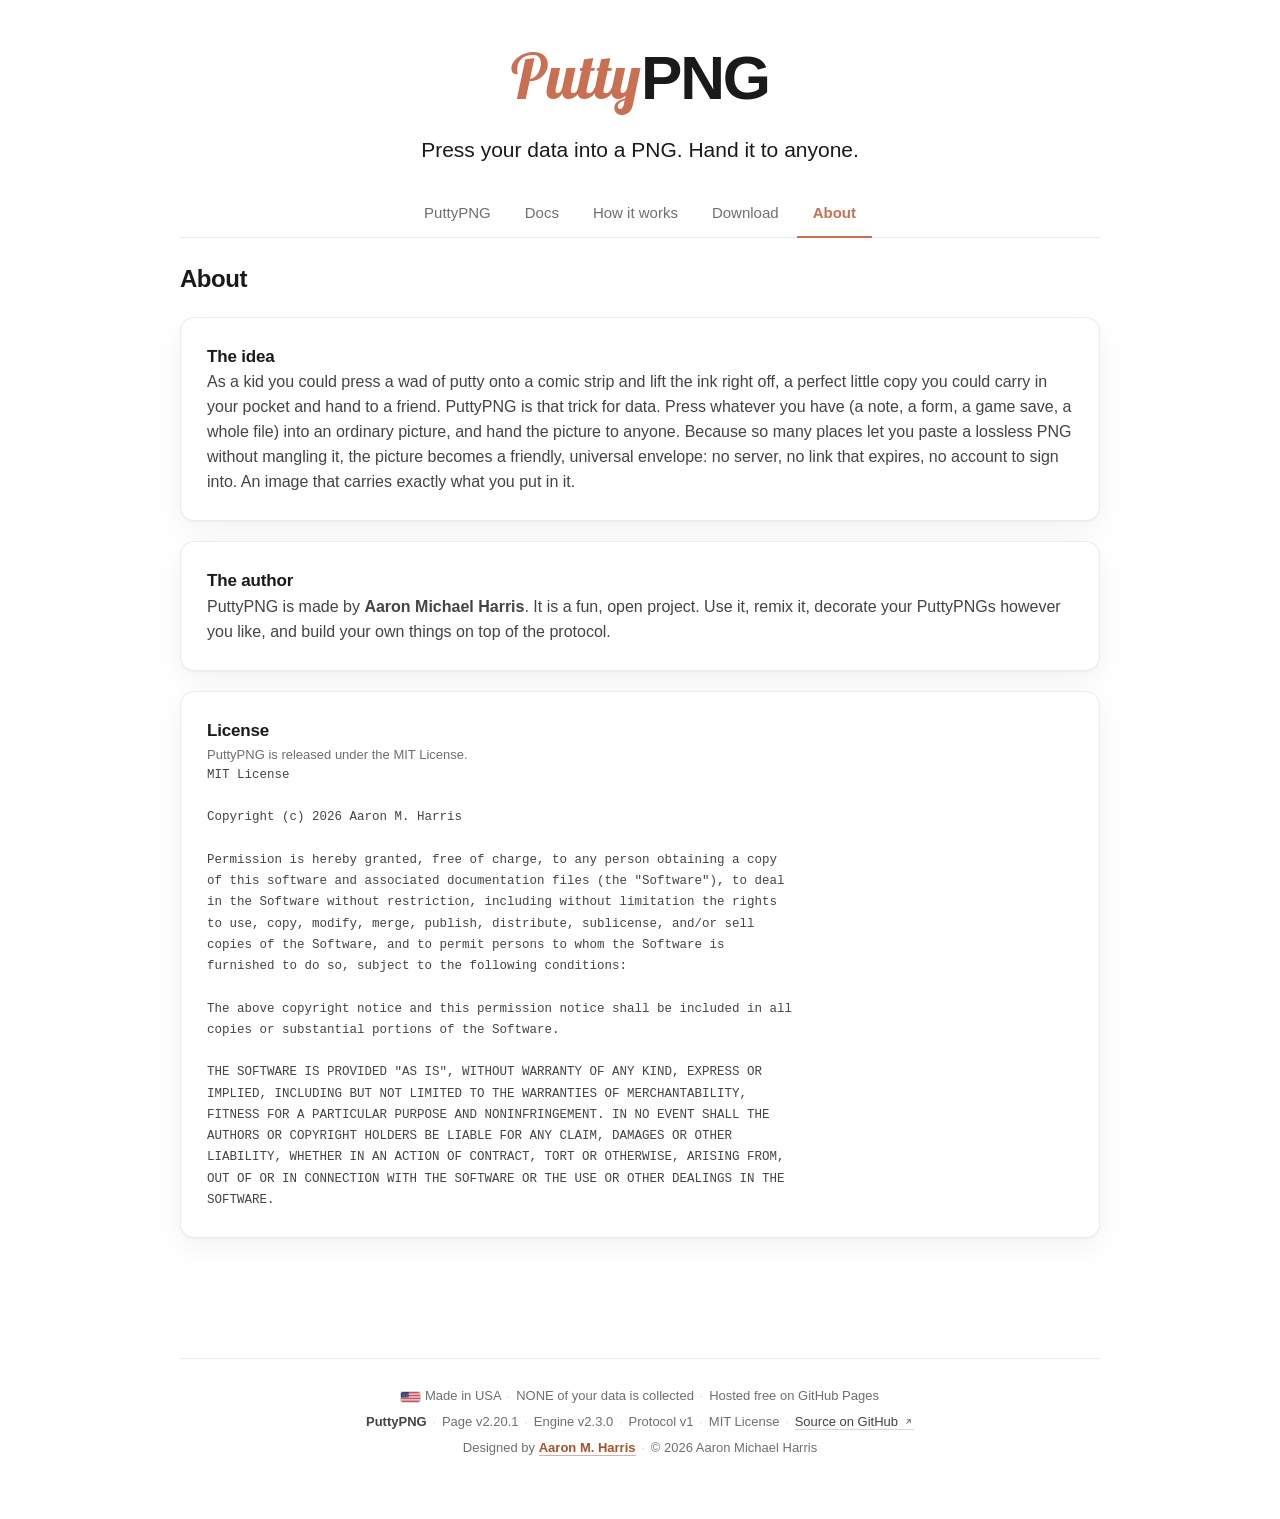
==== about.html @ 54fda99b "v2.20.1 - a clean slide, then the show, and a matching title - fixed a make flash and lost heading f" ====
<!DOCTYPE html>
<html lang="en">
<!--
  about.html - The idea, the author, and the licence in full.

  One of five pages. The head, masthead, navigation, and footer are the same on
  all of them and are marked SYNC so .devtools/sync-chrome.mjs can prove it.
  Presentation is in styles.css, behavior in scripts.js, and the steganography
  in puttypng.js, which stands alone.
-->
  <!-- ==========================================================================
       SECTION 1 - HEAD / SETUP
       Shared metadata first, so the character set is declared before anything
       else. This page's own identity follows it.
       ========================================================================== -->
<head>
  <!-- SYNC:head -->
  <meta charset="UTF-8">
  <meta name="viewport" content="width=device-width, initial-scale=1.0">
  <!-- THE ICON IS A REAL DISC, SO IT IS RASTER. It is the engine's own CD with
       its splat of data dots, and a dot field cannot be a small SVG. Each size
       is rendered from a 512px master by halving, not by one long leap, so the
       dots survive down to 16. -->
  <link rel="icon" href="assets/puttypng-icon-16.png" type="image/png" sizes="16x16">
  <link rel="icon" href="assets/puttypng-icon-32.png" type="image/png" sizes="32x32">
  <link rel="icon" href="assets/puttypng-icon-512.png" type="image/png" sizes="512x512">
  <link rel="apple-touch-icon" href="assets/puttypng-icon-180.png">
  <meta property="og:type" content="website">
  <meta property="og:image" content="https://puttypng.com/assets/puttypng-social-card.png">
  <meta property="og:image:width" content="1200">
  <meta property="og:image:height" content="630">
  <meta property="og:image:alt" content="A PuttyPNG disc with a rainbow splat of data pressed into it, beside the name.">
  <meta name="twitter:card" content="summary_large_image">
  <meta name="twitter:image" content="https://puttypng.com/assets/puttypng-social-card.png">
  <link rel="stylesheet" href="fonts/fonts.css">
  <link rel="stylesheet" href="styles.css">
  <!-- /SYNC:head -->

  <!-- This page's own identity. Every line below differs from page to page,
       which is why none of it sits inside the SYNC block above. -->
  <title>About - PuttyPNG</title>
  <meta name="description" content="Why PuttyPNG exists, who made it, and the full MIT license it is released under.">
  <link rel="canonical" href="https://puttypng.com/about.html">
  <meta property="og:url" content="https://puttypng.com/about.html">
  <meta property="og:title" content="About - PuttyPNG">
  <meta property="og:description" content="Why PuttyPNG exists, who made it, and the full MIT license it is released under.">
  <meta name="twitter:title" content="About - PuttyPNG">
  <meta name="twitter:description" content="Why PuttyPNG exists, who made it, and the full MIT license it is released under.">
</head>

<!-- The class says which page this is. The stylesheet reads it to mark the
     current link, so the navigation block itself stays identical everywhere. -->
<body class="p-about">
  <div class="wrap">

  <!-- ==========================================================================
       SECTION 2 - MASTHEAD
       The page's title block.
       ========================================================================== -->
    <!-- SYNC:masthead -->
    <!-- THE NAME AND THE PROMISE, AND NOTHING ELSE.
         A corner note used to hang here with the country, the licence and the
         host in it. The footer already said all three, so the page made the
         same promise twice and charged a phone 123px at the top of every
         screen for the second copy. The note is gone and the footer keeps the
         promise, which is where a person looks for one.
         The byline went with it, to the last line of the footer beside the
         copyright, because both name the same person. -->
    <header class="masthead">
      <h1>Putty<span class="png">PNG</span></h1>
      <div class="subtitle">Press your data into a PNG. Hand it to anyone.</div>
    </header>
    <!-- /SYNC:masthead -->

  <!-- ==========================================================================
       SECTION 3 - NAVIGATION
       Five links to five pages. No script is needed to move between them.
       ========================================================================== -->
    <!-- SYNC:nav -->
    <nav class="tabs" id="tabs" aria-label="PuttyPNG sections">
      <a href="index.html" data-page="index">PuttyPNG</a>
      <a href="docs.html" data-page="docs">Docs</a>
      <a href="how-it-works.html" data-page="howitworks">How it works</a>
      <a href="download.html" data-page="download">Download</a>
      <a href="about.html" data-page="about">About</a>
    </nav>
    <!-- /SYNC:nav -->

  <!-- ==========================================================================
       SECTION 4 - ABOUT
       The idea, the author, and the licence in full.
       ========================================================================== -->
    <main class="panel" id="about">
      <h2>About</h2>
      <div class="card">
        <h3>The idea</h3>
        <p>As a kid you could press a wad of putty onto a comic strip and lift the ink right off, a perfect little copy you could carry in your pocket and hand to a friend. PuttyPNG is that trick for data. Press whatever you have (a note, a form, a game save, a whole file) into an ordinary picture, and hand the picture to anyone. Because so many places let you paste a lossless PNG without mangling it, the picture becomes a friendly, universal envelope: no server, no link that expires, no account to sign into. An image that carries exactly what you put in it.</p>
      </div>
      <div class="card">
        <h3>The author</h3>
        <p>PuttyPNG is made by <strong>Aaron Michael Harris</strong>. It is a fun, open project. Use it, remix it, decorate your PuttyPNGs however you like, and build your own things on top of the protocol.</p>
      </div>
      <div class="card">
        <h3>License</h3>
        <p class="small muted">PuttyPNG is released under the MIT License.</p>
        <div class="license" id="licenseText">MIT License

Copyright (c) 2026 Aaron M. Harris

Permission is hereby granted, free of charge, to any person obtaining a copy
of this software and associated documentation files (the "Software"), to deal
in the Software without restriction, including without limitation the rights
to use, copy, modify, merge, publish, distribute, sublicense, and/or sell
copies of the Software, and to permit persons to whom the Software is
furnished to do so, subject to the following conditions:

The above copyright notice and this permission notice shall be included in all
copies or substantial portions of the Software.

THE SOFTWARE IS PROVIDED "AS IS", WITHOUT WARRANTY OF ANY KIND, EXPRESS OR
IMPLIED, INCLUDING BUT NOT LIMITED TO THE WARRANTIES OF MERCHANTABILITY,
FITNESS FOR A PARTICULAR PURPOSE AND NONINFRINGEMENT. IN NO EVENT SHALL THE
AUTHORS OR COPYRIGHT HOLDERS BE LIABLE FOR ANY CLAIM, DAMAGES OR OTHER
LIABILITY, WHETHER IN AN ACTION OF CONTRACT, TORT OR OTHERWISE, ARISING FROM,
OUT OF OR IN CONNECTION WITH THE SOFTWARE OR THE USE OR OTHER DEALINGS IN THE
SOFTWARE.</div>
      </div>
    </main>

  <!-- ==========================================================================
       SECTION 5 - FOOTER
       The three version numbers, the licence, and the promise.
       ========================================================================== -->
    <!-- SYNC:footer -->
    <!-- THREE VERSIONS, SAID APART. The page moves with the site, the engine
         moves with puttypng.js, and the protocol moves only on a breaking
         byte-layout change. A gate check compares the last two against the
         engine, so this cannot drift.
         RULE: the page version below is the one the commit carries. -->
    <!-- THREE LINES, IN THIS ORDER: the promise, then the versions, then the
         name. The promise leads because it is the thing a stranger wants to
         know, and it is the only part of this that used to be said twice.
         The copyright used to ride on the end of the promise line, where a
         separator made it read as one more claim about the site. -->
    <!-- WHERE THE LINE IS ALLOWED TO BREAK. Each separator has a space before
         it and none after it, so the only break the browser can take is the
         one in front of the dot. A dot that wraps therefore travels down with
         the words it introduces. Break after it instead and a row ends on a
         separator with nothing following it, which reads as a missing word.
         RULE: do not reformat this block. The whitespace is the rule. -->
    <div class="foot" id="foot">
      <div class="line promise">
        <span><img class="flag" src="assets/flag.svg" width="19" height="10" alt="The flag of the United States of America">Made in USA</span>
        <span class="sep" aria-hidden="true">&middot;</span><span>NONE of your data is collected</span>
        <span class="sep" aria-hidden="true">&middot;</span><span>Hosted free on GitHub Pages</span>
      </div>
      <div class="line">
        <b>PuttyPNG</b>
        <span class="sep" aria-hidden="true">&middot;</span><span>Page v2.20.1</span>
        <span class="sep" aria-hidden="true">&middot;</span><span>Engine v2.3.0</span>
        <span class="sep" aria-hidden="true">&middot;</span><span>Protocol v1</span>
        <span class="sep" aria-hidden="true">&middot;</span><span>MIT License</span>
        <span class="sep" aria-hidden="true">&middot;</span><a href="https://github.com/aaronmharrisamh/puttypng" target="_blank" rel="noreferrer">Source on GitHub<svg class="ext" viewBox="0 0 24 24" width="11" height="11" aria-hidden="true"><path d="M8 16 16 8M9.5 8H16v6.5" fill="none" stroke="currentColor" stroke-width="2.2" stroke-linecap="round" stroke-linejoin="round"/></svg></a>
      </div>
      <div class="line byline">
        <span>Designed by <a href="https://aaronmichaelharris.com/" target="_blank" rel="noreferrer">Aaron M. Harris</a></span>
        <span class="sep" aria-hidden="true">&middot;</span><span>&copy; 2026 Aaron Michael Harris</span>
      </div>
    </div>
    <!-- /SYNC:footer -->
  </div>

  <!-- ==========================================================================
       SECTION 6 - OVERLAYS
       Nodes that sit above the page. Not shared: only a page that can take a
       dropped file carries the veil.
       ========================================================================== -->
  <div id="toast" role="status" aria-live="polite"></div>

  <!-- ==========================================================================
       SECTION 7 - SCRIPTS
       This page cannot use the engine, so it does not load it.
       ========================================================================== -->
  <script src="scripts.js"></script>
</body>
</html>
---- fonts/fonts.css ----
/* ==========================================================================
   fonts.css - Display faces, served from this folder and never over a network

   GENERATED by .devtools/get-fonts.mjs. Edit that file, then run it again.
   Only the latin range of each face is included.
   ========================================================================== */

/* Pacifico - the classic surf script, round and friendly */
@font-face {
  font-family: 'Pacifico';
  font-style: normal;
  font-weight: 400;
  font-display: swap;
  src: url('pacifico.woff2') format('woff2');
}

/* Yellowtail - a 1930s sign painter's brush, slanted */
@font-face {
  font-family: 'Yellowtail';
  font-style: normal;
  font-weight: 400;
  font-display: swap;
  src: url('yellowtail.woff2') format('woff2');
}

/* Sacramento - fine monoline, delicate, named for the city */
@font-face {
  font-family: 'Sacramento';
  font-style: normal;
  font-weight: 400;
  font-display: swap;
  src: url('sacramento.woff2') format('woff2');
}

/* Kaushan Script - casual brush with a hand made wobble */
@font-face {
  font-family: 'Kaushan Script';
  font-style: normal;
  font-weight: 400;
  font-display: swap;
  src: url('kaushan.woff2') format('woff2');
}

/* Satisfy - loose ink brush, informal */
@font-face {
  font-family: 'Satisfy';
  font-style: normal;
  font-weight: 400;
  font-display: swap;
  src: url('satisfy.woff2') format('woff2');
}

/* Lobster - bold retro sign script, heavy */
@font-face {
  font-family: 'Lobster';
  font-style: normal;
  font-weight: 400;
  font-display: swap;
  src: url('lobster.woff2') format('woff2');
}

/* Caveat - felt tip handwriting, casual */
@font-face {
  font-family: 'Caveat';
  font-style: normal;
  font-weight: 400;
  font-display: swap;
  src: url('caveat.woff2') format('woff2');
}

/* Righteous - not a script: a rounded art deco display face */
@font-face {
  font-family: 'Righteous';
  font-style: normal;
  font-weight: 400;
  font-display: swap;
  src: url('righteous.woff2') format('woff2');
}

/* Permanent Marker - the writing on the disc, a thick felt tip */
@font-face {
  font-family: 'Permanent Marker';
  font-style: normal;
  font-weight: 400;
  font-display: swap;
  src: url('permanentmarker.woff2') format('woff2');
}

/* Caveat Brush - the small print on the disc, a brush hand */
@font-face {
  font-family: 'Caveat Brush';
  font-style: normal;
  font-weight: 400;
  font-display: swap;
  src: url('caveatbrush.woff2') format('woff2');
}
---- styles.css ----
/* ==========================================================================
   styles.css - All presentation for the PuttyPNG page.

   This file holds every rule that decides how the page looks. It holds no
   behavior. Structure is in index.html and behavior is in scripts.js.

   The file is divided into seven sections. Read them in order and the page
   builds up from raw values, to bare elements, to layout, to components, to
   the way those components answer the user.
   ========================================================================== */

/* ==========================================================================
   SECTION 1 - HEADER / SETUP
   No imports. The body copy is set in system fonts on purpose, so it renders
   instantly. The one display face is served from fonts/ and never over a
   network, and index.html links that sheet before this one.
   ========================================================================== */

/* ==========================================================================
   SECTION 2 - TOKENS AND VARIABLES
   Every color, edge, and shadow value the page uses. Change a value
   here and it changes everywhere.
   ========================================================================== */

:root {
  --ink: #1a1a1a;
  --ink-soft: #444;
  --paper: #ffffff;
  --clay: #c96f52;         /* warm clay / salmon accent */
  --clay-deep: #a8532f;
  --clay-soft: #f7ede9;    /* clay tint for soft fills */
  --line: #ececec;
  --line-strong: #d8d8d8;
  --muted: #6f6f6f;    /* AA-compliant (>=4.5:1) muted text on white */
  --ok: #2e7d32;
  --bad: #c62828;
  --radius: 14px;
  --radius-sm: 9px;
  --shadow: 0 1px 2px rgba(0,0,0,.04), 0 10px 30px rgba(0,0,0,.05);
  --shadow-lift: 0 2px 6px rgba(0,0,0,.06), 0 18px 46px rgba(0,0,0,.09);
  --space: 16px;

  /* THE HOME BOARD: TWO SIZES, TWO TOKENS.
     The donut shares its row with the Make button, so its width is what the
     button can spare. The disc has a row to itself, so its width is what the
     picture is worth. On a wide screen both come out of the same column and
     hold the same number, and 152px is 2 * 18 + 116 written out. On a narrow
     screen they must not agree, and one token cannot say two things.

     scripts.js sets both in pixels from the measured card, never as a per
     cent, because those two rows are different widths and a per cent would
     resolve differently in each of them. setBoardSizes is the only writer. */
  --meter-col: 116px;   /* the donut column in the action bar */
  --card-pad: 18px;
  --slot-w: 152px;      /* the deck slot, and the disc in it */

  /* How long the board takes to answer a change of disc size. Everything that
     grows with the donut borrows this, so they all move together. */
  --grow: 520ms cubic-bezier(.3, 0, .2, 1);

  /* THE TUTORIAL GLOW. Pure lime, which is deliberately not the site's own
     positive colour: --ok is a status, and this is a pointing finger. It never
     carries information on its own, and every control it surrounds keeps its
     own contrast, so WCAG 1.4.11 does not apply to it. */
  --limergb: 0, 255, 0;

  /* The display face, served from fonts/. It carries the name and the two
     column headings and nothing else. */
  --display-font: 'Lobster';
  --body-font: -apple-system, BlinkMacSystemFont, "Segoe UI", Roboto, Helvetica, Arial, sans-serif;

  /* Softer than the logo's clay, and still over the 3 to 1 a large heading
     needs against white. It measures 3.21 to 1. */
  --clay-soft-ink: #cd7a5c;
  --soft-red: #d9605a;
}

/* ==========================================================================
   SECTION 3 - BASE AND RESET
   Defaults for bare HTML elements, before any class is applied.
   ========================================================================== */

html { -webkit-text-size-adjust: 100%; }

body {
  font-family: -apple-system, BlinkMacSystemFont, "Segoe UI", Roboto, Helvetica, Arial, sans-serif;
  color: var(--ink);
  background: var(--paper);
  line-height: 1.55;
  -webkit-font-smoothing: antialiased;
  padding: 0 20px;
}

/* Positioned, because the corner note is taken out of the flow and hung from
   the top right of it. */
.wrap { max-width: 920px; margin: 0 auto; position: relative; }

h2 { font-size: 24px; letter-spacing: -0.02em; }

h3 { font-size: 17px; letter-spacing: -0.01em; }

p { color: var(--ink-soft); }

a { color: var(--clay-deep); }

code, pre, .mono { font-family: ui-monospace, SFMono-Regular, Menlo, Consolas, monospace; }

/* ==========================================================================
   SECTION 4 - LAYOUT
   The boxes that hold the page together: masthead, tabs, panels, cards,
   and the grids inside them.
   ========================================================================== */

/* Header */
/* Padding and title are smaller than the first design. The module has to
   clear the fold at 1366x768, which is the common laptop size. */
header.masthead { text-align: center; padding: 28px 0 16px; }

/* The name is two different materials. Putty takes the display face and the
   clay; PNG stays the body face in black. It leads the page, so it is set
   well above the two column headings under it rather than beside them. */
header.masthead h1 {
  font-family: var(--display-font), cursive;
  font-size: clamp(40px, 7.2vw, 62px);
  letter-spacing: 0;
  font-weight: 400;
  color: var(--clay);
}

header.masthead h1 .png {
  font-family: var(--body-font);
  letter-spacing: -0.035em;
  font-weight: 700;
  color: var(--ink);
}

header.masthead .subtitle {
  font-size: clamp(16px, 2.6vw, 21px);
  margin-top: 8px;
  font-weight: 400;
  color: var(--ink);
}

/* Tabs */
nav.tabs {
  display: flex; justify-content: center; gap: 2px; flex-wrap: wrap;
  border-bottom: 1px solid var(--line);
  margin-bottom: 22px; position: sticky; top: 0;
  background: rgba(255,255,255,.9); backdrop-filter: saturate(1.4) blur(8px);
  padding-top: 6px; z-index: 10;
}

/* A link to another page, dressed as the tab it used to be. text-decoration
   is turned off because these are navigation, not prose links. */
nav.tabs a {
  font: inherit; font-size: 15px; text-decoration: none;
  color: var(--muted); padding: 12px 16px;
  border-bottom: 2px solid transparent; margin-bottom: -1px;
  transition: color .15s ease, border-color .15s ease;
}

/* ONE PANEL PER PAGE. Nothing is hidden any more, so there is no active
   state to switch and no display rule to carry. */
.panel { padding-bottom: 100px; }

/* Cards / sections */
.card {
  border: 1px solid var(--line); border-radius: var(--radius);
  padding: 26px; margin: 20px 0; box-shadow: var(--shadow); background: #fff;
}


/* Fields */
.row { display: flex; gap: 12px; flex-wrap: wrap; align-items: center; }

.row > * { min-width: 0; }

.grid2 { display: grid; grid-template-columns: 1fr 1fr; gap: 12px; }

/* Snippets */
/* THE FOOTER CARRIES THE PROMISE NOW. Three lines: what the site promises,
   what version it is, and who made it. The corner note that used to hang in
   the masthead said the first of those a second time. */
/* A HAIRLINE ABOVE IT, THE SAME ONE THE NAVIGATION USES BELOW ITSELF.
   The two rules bracket the page: content starts under one and ends above the
   other. Without it the space over the footer reads as a hole rather than as
   the end of the page, which is what it looked like on a phone. */
.foot {
  text-align: center; color: var(--muted); font-size: 13px;
  border-top: 1px solid var(--line);
  padding: 26px 0 60px;
}

/* ORDINARY CENTRED TEXT, NOT A ROW OF BOXES. As a flex row each claim was an
   unbreakable item, so a narrow screen wrapped between items and left a
   separator alone at the end of a row with nothing after it. As text the line
   wraps at a space, the way a sentence does, and the separator stays between
   the two things it separates. */
.foot .line { line-height: 1.7; }

.foot .line + .line { margin-top: 4px; }

/* The gap on the right is the whole gap on that side, because the markup puts
   no space after the dot. On the left the source newline already supplies a
   space, so only a little is added to match. See the RULE comment on the
   footer in index.html. */
.foot .sep { color: var(--line-strong); margin: 0 6px 0 2px; }

.foot .flag { vertical-align: -2px; margin-right: 5px; border-radius: 2px;
  box-shadow: 0 0 0 1px rgba(0,0,0,.16); }

.foot b { font-weight: 600; color: var(--ink-soft); }

.foot a { color: var(--ink-soft); text-decoration: none; border-bottom: 1px solid var(--line-strong); }

/* THE NAME KEEPS THE CLAY IT HAD IN THE MASTHEAD. It moved down the page, not
   into the small print, so it is still the one link here worth pressing. */
.foot .byline a { color: var(--clay-deep); font-weight: 600; border-bottom-color: rgba(168,83,47,.45); }

.foot a:focus-visible { outline: 2px solid var(--clay); outline-offset: 3px; border-radius: 2px; }

@media (hover: hover) and (pointer: fine) {
  .foot a:hover { color: var(--ink); border-bottom-color: var(--ink); }
  .foot .byline a:hover { color: var(--ink); border-bottom-color: var(--ink); }
}


/* Docs */
.subnav { display: flex; gap: 6px; flex-wrap: wrap; margin: 6px 0 26px; }

.subnav a {
  font-size: 13px; font-weight: 600; text-decoration: none; color: var(--ink-soft);
  border: 1px solid var(--line-strong); border-radius: 999px; padding: 6px 14px; background: #fff;
  transition: border-color .15s ease, color .15s ease, background .15s ease;
}

.doc-section { scroll-margin-top: 70px; margin-bottom: 10px; }

.doc-section > h2 { margin: 40px 0 4px; }

/* TWO WAYS TO THE CODE, SIDE BY SIDE AND THE SAME SIZE. Neither one is the
   small print of the other, so they share a row and a height. */
.getcode {
  display: grid;
  grid-template-columns: 1fr 1fr;
  gap: 16px;
  margin-bottom: 16px;
}

/* Each choice ends with its button on the same line as the other's, whatever
   the words above it come to. */
.card.get { display: flex; flex-direction: column; text-align: center; }

.card.get h3 { margin: 10px 0 6px; }

.card.get p { flex: 1; }

.card.get .btn { align-self: center; margin-top: 4px; }

.get-ic { color: var(--clay); display: flex; justify-content: center; }

/* The mark that says a link leaves the page. */
.ext { vertical-align: -1px; margin-left: 5px; opacity: .75; }

/* THE HOME BOARD.
   One grid holds the two headings, the two columns, and the deck, so a
   heading can never be separated from the column it names. */
.board {
  display: grid;
  grid-template-columns: 1fr 1fr;
  column-gap: 24px;
  row-gap: 8px;
  /* THE DECK SPANS BOTH COLUMNS. The disc is drawn at the size the picture
     really is, and the chips sit beside it, and the two of them do not fit in
     one column. The right half of this row was empty in every state the board
     has ever had, so the deck takes it rather than pushing the chips under
     the picture. The disc itself is still held to the Make column's width. */
  grid-template-areas: "hm hl" "cm cl" "ad ad" "sm sm";
  align-items: stretch;
}

.head.hm { grid-area: hm; }
.head.hl { grid-area: hl; }
.col.make { grid-area: cm; }
.col.load { grid-area: cl; }
/* Advanced opens across the whole board. Its groups are two columns wide, and
   half a card would squeeze every slider against its number field. */
.board > .drawer { grid-area: ad; }
.deckrow { grid-area: sm; }

/* THE HEADING WRAPS SO ITS READING CAN SIT UNDER IT. The mark and the word
   stay on one line, and the status line takes the whole of the next. */
.head { display: flex; align-items: baseline; gap: 12px; flex-wrap: wrap; }
/* THE READING UNDER A HEADING HAS TWO STATES, and R5 named them: it is quiet
   while a person is working, and green with a tick once something has
   finished. The tick is hidden from a screen reader because the words beside
   it already say the same thing, and a reader that announced both would say it
   twice in one breath. paintSay() in scripts.js is the only writer. */
/* NO LINE HEIGHT HERE ON PURPOSE. Setting one to 1.45 made the line a pixel
   shorter than the page's own 1.55, and that pixel moved every row of the
   board below it. The inherited value is the right one. */
.head .say {
  flex-basis: 100%; margin: 2px 0 0; font-size: 13px; color: var(--ink-soft);
  display: flex; align-items: flex-start; gap: 7px;
}

.head .say .mark { display: flex; flex: none; margin-top: 1px; }

.head .say.ok { color: var(--ok); font-weight: 600; }

/* THE EXAMPLES DROPDOWN SITS BESIDE THE HEADING, not in the reading below it.
   The reading is rewritten on every change of state, so a control living
   there was thrown away at the moment it was used. Nothing repaints this row.

   It is a real select with its own arrow turned off and ours drawn in, so a
   phone still gets its native picker and a keyboard still works. The wrapper
   carries the chevron; the select keeps the whole box, so the chevron never
   takes a click of its own.

   align-self keeps it off the heading's baseline. The heading is display type
   at 41px and the row aligns on baselines, so a 30px control hung from that
   baseline would sit far below the word. */
.egwrap { position: relative; display: inline-flex; align-items: center; align-self: center; }

/* THE WIDTH IS SET, NOT LEFT TO THE WORDS. The button only ever shows the word
   Examples or a tick and a short name, and a width that followed its longest
   state would jump about as the tick came and went. */
.egbtn {
  display: inline-flex; align-items: center; gap: 6px;
  width: 132px; padding: 6px 10px 6px 12px; min-height: 30px;
  font: inherit; font-size: 12px; font-weight: 700; line-height: 1;
  color: var(--paper); background: var(--ink);
  border: 0; border-radius: 999px; cursor: pointer;
}

.egbtn #egLabel {
  flex: 1 1 auto; min-width: 0; text-align: left;
  overflow: hidden; text-overflow: ellipsis; white-space: nowrap;
}

.egbtn .egchev { display: flex; flex: none; }

/* THE MENU HANGS FROM THE BUTTON AND TAKES NO ROOM IN THE ROW. It is absolute,
   so opening it moves nothing: the heading, the reading and the card below all
   stay exactly where they were. */
.egmenu {
  position: absolute; top: calc(100% + 6px); left: 0; z-index: 40;
  min-width: 210px; padding: 5px;
  border: 1px solid var(--line-strong); border-radius: var(--radius-sm);
  background: var(--paper); box-shadow: var(--shadow-lift);
}

/* An author's display beats the hidden attribute, so every rule that sets one
   needs its pair. The board learned this when a warning was drawn on an empty
   screen while its attribute said otherwise. */
.egmenu[hidden] { display: none; }

.egitem {
  display: flex; align-items: center; gap: 9px; width: 100%;
  padding: 8px 10px; min-height: 34px;
  font: inherit; font-size: 13px; font-weight: 600; text-align: left;
  color: var(--ink); background: none;
  border: 0; border-radius: var(--radius-sm); cursor: pointer;
}

/* The mark is the half that says what the row is, so it carries its own colour
   weight rather than fading into the words beside it. */
.egitem svg { flex: none; color: var(--muted); }

/* A FOCUS RULE IS NOT A HOVER RULE and stays out of both pointer queries: a
   tablet with a keyboard needs this ring. The sheet has no catch-all, so
   every control carries its own, and this is the one the buttons wear. */
.egbtn:focus-visible,
.egitem:focus-visible { outline: 2px solid var(--clay); outline-offset: 2px; }

/* A HOVER DARKENS AND NEVER TINTS. Black goes to black, and a light row
   darkens its paper rather than taking a colour it did not have. */
@media (hover: hover) and (pointer: fine) {
  .egbtn:hover { background: #000; }
  .egitem:hover { background: #f2f2f2; }
  .egitem:hover svg { color: var(--ink); }
}

.head .say .peeklink {
  font: inherit; font-weight: 700; color: var(--clay-deep); background: none;
  border: 0; border-bottom: 1px solid var(--clay); padding: 0; cursor: pointer;
}

/* THE SECOND WORD IS FOR ONE SCREEN ONLY. Each heading carries both the word
   the desktop uses and the word a phone needs once that screen is reached.
   The desktop shows Make and Load beside each other and never uses the second,
   so it is hidden here and turned back on inside the touch query in Section 7.
   Both stay in the markup, so a crawler reads the heading whichever shape it
   renders, and the word is never written by JavaScript. */
.head h2 .w-b { display: none; }

/* The heading takes focus when a phone changes screen. It is not in the tab
   order, so it must not look like a control that is. The show's heading is one
   of them: it names a screen and takes focus in the same way. */
.head h2:focus,
.il-card h2:focus { outline: none; }
.head h2:focus-visible,
.il-card h2:focus-visible { outline: 2px solid var(--clay); outline-offset: 3px; border-radius: 4px; }

/* EVERY SCREEN'S NAME IS WRITTEN THE SAME WAY. Make, Made!, Load, Loaded! and
   Making... are one rule, so the show's heading cannot drift from the board's.
   It had a rule of its own until v2.20.1, in black and at a size of its own,
   and it read as a different page's title. */
.head h2,
.il-card h2 {
  font-family: var(--display-font), cursive;
  font-size: clamp(27px, 4.5vw, 41px);
  font-weight: 400;
  letter-spacing: 0;
  margin: 0;
  line-height: 1.15;
  padding-left: 2px;
  color: var(--clay-soft-ink);
}

/* The line marks are kept for a change of mind. Nothing shows them today. */
.head .mark { display: none; color: var(--clay); flex: none; }

/* The two columns are always the same height, whatever either one holds. */
.col {
  display: flex;
  flex-direction: column;
  min-width: 0;
  border: 1px solid var(--line);
  border-radius: var(--radius);
  background: #fff;
  box-shadow: var(--shadow);
  padding: var(--card-pad);
}

.col > .body { flex: 1; display: flex; flex-direction: column; min-height: 250px; }

/* ==========================================================================
   SECTION 5 - COMPONENTS
   Every reusable piece of interface in its resting state. Its reactions
   to the user live in Section 6.
   ========================================================================== */

* { margin: 0; padding: 0; box-sizing: border-box; }

/* Buttons */
.btn {
  font: inherit; font-weight: 600; font-size: 15px; line-height: 1;
  border-radius: 999px; padding: 12px 20px; cursor: pointer;
  border: 1px solid transparent; transition: transform .08s ease, background .15s ease, border-color .15s ease, color .15s ease;
  display: inline-flex; align-items: center; gap: 8px;
  /* A button that happens to be a link is still a button. Without this the
     browser underlines the label of every anchor wearing this class. */
  text-decoration: none;
}

.btn-primary { background: var(--ink); color: #fff; }

.btn-clay { background: var(--clay); color: #fff; }

.btn-ghost { background: #fff; color: var(--ink); border-color: var(--line-strong); }

.btn-sm { padding: 8px 14px; font-size: 13px; }

/* Fields */
.field { margin-bottom: 14px; }

.field > label { display: block; font-size: 13px; font-weight: 600; margin-bottom: 6px; color: var(--ink); }

textarea, input[type="text"], input[type="password"], input[type="number"], select {
  width: 100%; font: inherit; font-size: 15px; color: var(--ink);
  border: 1px solid var(--line-strong); border-radius: var(--radius-sm);
  padding: 11px 13px; background: #fff; transition: border-color .15s ease, box-shadow .15s ease;
}

textarea { min-height: 120px; resize: vertical; line-height: 1.5; }


.switch { display: inline-flex; align-items: center; gap: 10px; cursor: pointer; font-size: 14px; }

.switch input { position: absolute; opacity: 0; width: 0; height: 0; }

.switch .track {
  width: 42px; height: 24px; border-radius: 999px; background: var(--line-strong);
  position: relative; transition: background .15s ease; flex: 0 0 auto;
}

.switch .track::after {
  content: ""; position: absolute; top: 2px; left: 2px; width: 20px; height: 20px;
  border-radius: 50%; background: #fff; box-shadow: 0 1px 3px rgba(0,0,0,.3); transition: transform .18s ease;
}

.seg { display: inline-flex; border: 1px solid var(--line-strong); border-radius: 999px; overflow: hidden; }

.seg-opt { padding: 8px 20px; font-size: 14px; font-weight: 600; cursor: pointer; color: var(--ink-soft); transition: background .15s ease, color .15s ease; }

.seg-opt + .seg-opt { border-left: 1px solid var(--line-strong); }

.seg-opt input { position: absolute; opacity: 0; width: 0; height: 0; }


.slider-row { display: flex; flex-direction: column; gap: 4px; }

.slider-pair { display: flex; gap: 10px; align-items: center; }

.slider-pair input[type="range"] { flex: 1; accent-color: var(--clay); min-width: 0; }

.slider-pair input[type="number"] { width: 64px; flex: 0 0 auto; }


/* Advanced drawer */
.drawer-toggle {
  background: none; border: none; font: inherit; font-size: 14px; font-weight: 600;
  color: var(--clay-deep); cursor: pointer; padding: 6px 0; display: inline-flex; align-items: center; gap: 6px;
}

.drawer-toggle .chev { transition: transform .2s ease; }

.drawer {
  overflow: hidden; max-height: 0; transition: max-height .28s ease;
  margin: 6px 0 4px; padding-left: 0;
}

/* Open height is driven by JS: it animates max-height 0 -> scrollHeight, then

   releases it to 'none' on transitionend so the drawer never clips its content,

   no matter how many controls it holds. (No max-height here on purpose, so the

   0 -> px open transition fires transitionend cleanly.) */

/* The rule sits on the inner box, not on the drawer, so it is clipped away
   with everything else while the drawer is shut. It runs across the top
   rather than down one side: the drawer spans the whole board and its toggle
   is at the right, so a left edge would point at nothing. */
.drawer-inner { padding: 16px 2px 4px 2px; border-top: 1px solid var(--line); }

/* THE DISC'S THREE LINES, IN THE DRAWER. A disc carries what a person wrote,
   where to take it, and what is inside, and each is one group with the same
   five controls in the open. The rest sit behind Fine tune, because a shadow
   blur is not a first question and fifty controls in a row is not a panel. */
.cdline {
  border: 1px solid var(--line); border-radius: var(--radius-sm);
  padding: 10px 12px 12px; margin: 0 0 12px; min-width: 0;
}

.cdline legend {
  font-size: 12px; font-weight: 700; letter-spacing: .04em; text-transform: uppercase;
  color: var(--muted); padding: 0 6px;
}

.cdline input[type="color"] { height: 34px; padding: 2px; }

.finetune { margin-top: 10px; }

/* The browser's own marker is replaced, so the chevron can turn. list-style
   is for Firefox and the pseudo-element is for the WebKit browsers, and both
   have to be said or one of them keeps two markers. */
.finetune summary {
  display: flex; align-items: center; gap: 7px;
  min-height: 38px; padding: 4px 0; cursor: pointer; list-style: none;
  font-size: 13px; font-weight: 600; color: var(--clay-deep);
}

.finetune summary::-webkit-details-marker { display: none; }

.finetune summary::before { content: "\203a"; font-size: 15px; transition: transform .2s ease; }

.finetune[open] summary::before { transform: rotate(90deg); }

.finetune summary:focus-visible { outline: 2px solid var(--clay); outline-offset: 2px; border-radius: 6px; }

/* Output preview */
.preview {
  display: flex; gap: 20px; align-items: flex-start; flex-wrap: wrap; margin-top: 8px;
}

.preview .frame {
  background:
    repeating-conic-gradient(#e9e9e9 0% 25%, #f6f6f6 0% 50%) 50% / 18px 18px;
  border: 1px solid var(--line-strong); border-radius: var(--radius-sm); padding: 10px;
  line-height: 0;
}

/* Display size is set by JS from the real PNG dimensions so the frame hugs

   the true aspect ratio (a square PNG shows square, a 2:1 shows 2:1). */

.preview .frame img { width: 200px; height: 200px; image-rendering: pixelated; border-radius: 4px; display: block; }

.preview .meta { flex: 1; min-width: 200px; }


/* Dropzone */
/* The page-wide drop overlay. It covers everything, so it sits above the
   sticky tab bar and the toast has to stay above it in turn. */
.drop-veil {
  position: fixed; inset: 0; z-index: 60;
  background: rgba(255,255,255,.82);
  backdrop-filter: saturate(1.2) blur(3px);
  display: grid; place-items: center;
  padding: 24px;
}

.drop-card {
  border: 2px dashed var(--clay);
  border-radius: 20px;
  background: var(--paper);
  box-shadow: var(--shadow-lift);
  padding: 44px 56px;
  text-align: center;
  max-width: 460px;
}

.drop-icon { color: var(--clay); margin-bottom: 10px; }

.drop-big {
  font-size: 22px; font-weight: 700; letter-spacing: -0.02em;
  color: var(--ink);
}

.drop-sub { font-size: 14px; color: var(--muted); margin-top: 6px; }


.adv-row { justify-content: flex-end; margin-top: 8px; }


/* The deck. A square slot with a lip along the bottom edge. Phase 2 turns
   the lip into the front of a machine and adds the eject motion. */
/* The deck reads as a machine with a slot in it. Taller than wide, because
   the lower third is the face the disc comes out of. */
/* TALLER THAN THE DISC, ON PURPOSE.
   The bay has to be deeper than the disc is tall. Otherwise the disc cannot
   rise clear of the lip, and the layer change at the top of the move has to

/* z0 THE BAY. A recess, not a panel. The hard shadow under its own top edge
   is what tells the eye it has depth. */
/* A medium grey where the picture sits, falling to near black at the opening.
   RULE: the dark end is not a matter of taste. The shade fades a moving disc
   into this exact colour, and the black line needs something lighter above it


/* z6 THE SHADE. What covers the disc up as it reaches the opening, so it is
   swallowed rather than clipped by a hard edge.
   RULE: this sits ABOVE the disc in every state, including when the disc is
   in front of the machine. If it did not, the shading would jump off the disc
   the moment the disc changed layer, which is the fault it exists to hide.
   It stops at the line, so it never overlaps the face and a high z-index
   costs nothing.
   It is short and steep on purpose. A tall soft one dimmed a disc that was
   sitting at rest, which is meant to be on show, not on its way in.
   RULE: it fades to the colour of the bay floor, NOT to black. Fading to
   black would leave the area above the opening as dark as the opening itself,
   and the black line would have nothing to stand out against. The disc has to

/* On its way in, at full strength, so the disc is swallowed rather than cut
   off. The holder is drawn before the shade, so the shade can be styled from
   the state of the disc without any code being told about it. */


/* THE BUTTON, ON THE FASCIA.
   A key in a sunken shelf, so it reads as part of the machine.
   RULE: an empty drive hides the button but KEEPS its space. The face is a
   fixed share of the slot, and letting the row collapse would move the six


/* THE FASCIA.
   The window keeps the middle. Three values a side, wing and wing.
   The height never changes, so nothing on the page moves when a disc comes


/* z4 THE LINE. The opening the disc goes into, and rises back out of. Hard
   edged and black, because that is what the front of a slot drive looks

/* The chamfer below the line, where the light catches the front edge. It is
   drawn here rather than as a third layer, because it belongs to the opening

/* THE DRIVE.
   A window in the face, a button that says what happens next, and a slim

/* The same two acts as on the picture, on a card over the window.
   Icons alone: two named buttons will not fit in 64px, and the picture spells
   both of them out in full. */
/* BELOW the window, not above it. The button sits directly above, and a card
   there covered its words. Below is the same distance away and covers

/* Only when there is a disc in there to act on. Focus counts as well as
   hover, or the two buttons could never be reached from a keyboard. */


/* THE DISC IN THE WINDOW.
   It slides in from above and is cut off by the window, which is what sells


/* One turning layer carries all three levels of blur. Cross-fading between
   them changes the blur without touching the turn, so the disc never jumps


@keyframes spin-turn { to { transform: rotate(360deg); } }


/* Save and Copy live on the picture, because that is what they act on.
   AT THE FOOT, CENTRED, not in a corner. A generated CD cover is transparent
   outside the disc, so a corner button would float over the bay instead of
   sitting on the picture it acts on. The centre of the foot is on the disc at
   every cover size. They cover a strip only, so the rest of the picture is
   still there to right-click or press and hold. */
/* STACKED, not side by side. Named buttons are far wider than the icons they
   replaced, and a generated CD cover is a circle: a row 167px wide had its
   corners off the edge of the disc, floating over the bay. A column is narrow


/* ADVANCED, IN SIX GROUPS.
   One group on screen at a time. Every control is still one click away, and
   the drawer no longer opens onto a column of forty five fields. */
.subtabs {
  display: flex; flex-wrap: wrap; gap: 2px;
  border-bottom: 1px solid var(--line);
  margin-bottom: 16px;
}

.subtabs button {
  border: none; background: none; font: inherit; font-size: 13px;
  color: var(--muted); padding: 7px 11px; cursor: pointer;
  border-bottom: 2px solid transparent; margin-bottom: -1px;
  transition: color .15s ease, border-color .15s ease;
}

.subpanel { min-height: 10px; }

/* THE CELEBRATION.
   Ribbons fall from the thing that was made. Above the page and the drop
   overlay, below the toast, so a message is never hidden by a party. */
.confetti-host {
  position: fixed; inset: 0; z-index: 95;
  pointer-events: none; overflow: hidden;
}

.ribbon {
  position: absolute;
  will-change: transform, opacity;
}

.ribbon svg { display: block; }

/* The ripple is an animation on the path, not a redraw, so sixty ribbons cost
   almost nothing. Each starts at its own point in the cycle. */
.ribbon .rib {
  transform-origin: 50% 50%;
  animation: ribbon-ripple 620ms ease-in-out infinite;
}

@keyframes ribbon-ripple {
  0%   { transform: rotate(-9deg) skewX(7deg); }
  50%  { transform: rotate(9deg) skewX(-7deg); }
  100% { transform: rotate(-9deg) skewX(7deg); }
}

/* Reduced motion: the ribbons appear and fade where they are. */
.ribbon.fade-only .rib { animation: none; }

/* THE SHOW.
   Layers the animations draw into. All of them are added and removed by the
   page, and none of them survive a finished animation.

   z-index 1 puts them level with the disc and below the slot face, so a piece
   that falls goes behind the face instead of over it. */
.dropzone {
  border: 2px dashed var(--line-strong); border-radius: var(--radius);
  padding: 30px 20px; text-align: center; cursor: pointer; background: #fcfcfc;
  transition: border-color .15s ease, background .15s ease;
}

.dropzone .big { font-size: 16px; font-weight: 600; margin-bottom: 4px; }

.dropzone .hint { font-size: 13px; color: var(--muted); }


/* Toast.
   A CARD AT THE TOP, NOT A PILL AT THE FOOT OF THE SCREEN. Every control on
   this page is a pill, so a pill that arrives by itself at the bottom reads as
   one more thing to press. This is a notice and not a control: a rectangle,
   at the top where a notice belongs, with one coloured edge saying what kind
   of notice it is.
   66px clears the sticky tab bar, which is where a desktop reads this from
   once the board is scrolled to. A phone's tabs are static and scroll away, so
   the touch block puts it back at the top of the screen. */
#toast {
  position: fixed; left: 50%; top: 66px; transform: translateX(-50%) translateY(-10px);
  /* A FIXED BOX SHRINKS TO FIT THE ROOM LEFT OF ITS OWN EDGE. Half the screen
     is what left:50% leaves, so the card was 246px wide on a 492px phone and
     the sentence broke into three lines inside it. max-content asks for the
     width the words really want, and the cap is what holds it in. */
  width: max-content; max-width: min(420px, calc(100vw - 28px));
  padding: 13px 17px; border-radius: 12px; border-left: 4px solid var(--clay);
  background: var(--ink); color: #fff; text-align: left;
  font-size: 14px; line-height: 1.4; font-weight: 500;
  box-shadow: 0 14px 34px rgba(12, 12, 16, .30);
  opacity: 0; pointer-events: none;
  transition: opacity .2s ease, transform .2s ease; z-index: 100;
}

/* Snippets */
.snippet { border: 1px solid var(--line); border-radius: var(--radius); overflow: hidden; margin: 14px 0; box-shadow: var(--shadow); }

.snippet-head { display: flex; align-items: center; justify-content: space-between; gap: 10px; padding: 12px 16px; background: #fafafa; border-bottom: 1px solid var(--line); }

.snippet-head .n { display: inline-flex; align-items: center; gap: 10px; font-weight: 700; letter-spacing: -0.01em; }

.snippet-head .n .num { background: var(--clay); color: #fff; width: 24px; height: 24px; border-radius: 50%; display: inline-flex; align-items: center; justify-content: center; font-size: 13px; }

.snippet pre { margin: 0; padding: 16px; overflow-x: auto; font-size: 12.5px; line-height: 1.5; background: #fff; max-height: 340px; overflow-y: auto; }

.snippet .cap { font-size: 13px; color: var(--muted); padding: 0 16px 14px; }

/* Docs */
.api-sig {
  font-family: ui-monospace, SFMono-Regular, Menlo, Consolas, monospace;
  font-size: 14px; background: var(--clay-soft); color: var(--clay-deep);
  border-radius: var(--radius-sm); padding: 10px 14px; margin: 8px 0 14px; overflow-x: auto; white-space: pre;
}

table.doc { width: 100%; border-collapse: collapse; font-size: 14px; margin: 10px 0 6px; }

table.doc th, table.doc td { text-align: left; padding: 9px 12px; border-bottom: 1px solid var(--line); vertical-align: top; }

table.doc th { color: var(--muted); font-weight: 600; font-size: 12px; text-transform: uppercase; letter-spacing: .04em; }

table.doc td.mono, table.doc td .mono { font-family: ui-monospace, SFMono-Regular, Menlo, Consolas, monospace; font-size: 13px; }

.err-code { font-weight: 700; color: var(--clay-deep); font-family: ui-monospace, SFMono-Regular, Menlo, Consolas, monospace; }

.license { font-size: 12.5px; line-height: 1.7; white-space: pre-wrap; font-family: ui-monospace, SFMono-Regular, Menlo, Consolas, monospace; color: var(--ink-soft); }


/* THE LIVE ZONE AND ITS CODE. A working drop zone on the left, the code that
   builds one on the right. They are not the same code, and the page says so
   in words rather than leaving the reader to assume. */
.tut-split {
  display: grid; grid-template-columns: 1fr 1fr; gap: 16px;
  align-items: start; margin-top: 14px;
}

.tut-live { display: flex; flex-direction: column; gap: 10px; }

/* The snippet carries a vertical margin of its own for the copy-paste kit,
   where the three cards stack. Beside the zone it would sit 14px low, so the
   margin is dropped and the two columns start on the same line. */
.tut-split .snippet { margin: 0; }

/* What came out of the last file read here. It always holds a word, so it can
   never look like a piece of the page that failed to load. */
.zone-result {
  border: 1px solid var(--line); border-radius: var(--radius);
  padding: 12px 14px; font-size: 13px; color: var(--muted);
  background: var(--paper, #fbfbfc);
}

.zone-result.ok { border-color: var(--clay); color: var(--ink-soft); }

.zone-result.bad { border-color: var(--soft-red, #c0574a); color: var(--ink-soft); }

.zone-result p { margin: 0 0 6px; }

.zone-text {
  margin: 0; padding: 10px; border-radius: 8px; background: #fff;
  border: 1px solid var(--line); max-height: 190px; overflow: auto;
  font-family: ui-monospace, SFMono-Regular, Menlo, Consolas, monospace;
  font-size: 12px; line-height: 1.6; white-space: pre-wrap; word-break: break-word;
}

/* Collapsible section, built on the browser's own details element. It needs no
   script, so it still opens and closes if scripts.js fails to load. */
details.sect { padding: 16px 18px; }

details.sect > summary {
  list-style: none;
  cursor: pointer;
  display: flex;
  flex-direction: column;
  gap: 4px;
}

/* Safari draws its own triangle unless this is removed. */
details.sect > summary::-webkit-details-marker { display: none; }

.sect-title {
  font-size: 20px;
  font-weight: 700;
  letter-spacing: -0.01em;
  color: var(--ink);
}

.sect-sub { font-size: 14px; color: var(--muted); }

.chev-d {
  display: inline-block;
  color: var(--clay);
  font-weight: 700;
  transition: transform .18s ease;
}

.sect-body { margin-top: 14px; }

/* The moved sections carried their own card, which would nest a card inside a
   card now that the details element is the card. */
.sect-body > .card { border: 0; box-shadow: none; padding: 0; margin: 0; }

/* ==========================================================================
   HOME - MAKE
   ========================================================================== */

/* THE INVITATION LIVES INSIDE THE BOX. Anywhere else it interrupts the read
   down the column. It rests as an icon in the corner and opens leftward under
   the pointer to say what it is. */
.makebox { position: relative; flex: 1; display: flex; min-height: 0; }

/* THE BOX NO LONGER HOLDS THE ATTACH CHIP, so it needs no room reserved at its
   foot. overflow-wrap keeps a long unbroken word inside the box instead of
   pushing a horizontal scroll bar across the card. */
#makeText { flex: 1; resize: none; min-height: 0; overflow-wrap: anywhere; }

/* The answer to a file held over the box. It matches what the Load zone does
   with a disc, so the two sides of the page behave alike. */
.makeveil {
  position: absolute; inset: 0; z-index: 6;
  display: grid; place-content: center; justify-items: center; gap: 6px;
  text-align: center; pointer-events: none;
  opacity: 0; transition: opacity .15s;
  border-radius: var(--radius-sm);
}

.makeveil svg { color: var(--clay); }

.makeveil .big { font-size: 18px; font-weight: 700; letter-spacing: -.02em; color: var(--clay-deep); }

/* ONE GHOST TREATMENT. It never fills in. The ground stays white and only the
   outline and the mark darken, so a quiet control answers without becoming
   the loudest thing on the card. The attach button and the bin both wear it. */
.ghost {
  background: #fff;
  color: var(--muted);
  border: 1px solid var(--line-strong);
  cursor: pointer;
  transition: color .15s, border-color .15s, transform .12s;
}

/* Held clear of the scrollbar, which appears as soon as the box fills. */
/* ITS OWN ROW, UNDER THE BOX, ON THE LEFT. That is as far as it gets from the
   Make button, so a thumb reaching for one cannot find the other. */
.attachrow { display: flex; justify-content: flex-start; margin-top: 8px; }

/* IT LOOKS 34px AND IT IS 44px TO A THUMB. The padding carries the target and
   the border carries the look, so WCAG 2.5.5 is met without a heavy control. */
.attach {
  display: flex; align-items: center; gap: 0;
  font: inherit; font-size: 12.5px; font-weight: 600;
  border-radius: 999px; padding: 6px 8px; overflow: hidden;
  min-height: 44px; min-width: 44px; justify-content: center;
}

.attach svg { flex: none; }

/* THE WRAPPER HAS NO BOX ON A DESKTOP. display:contents takes it out of the
   box tree, so the mark and the words stay the button's own flex items and
   nothing here moves. On a phone it is R5's chip, in Section 7. */
.attach .cip { display: contents; }

.attach .say {
  max-width: 0; overflow: hidden; white-space: nowrap;
  opacity: 0; margin-left: 0;
  transition: max-width .28s cubic-bezier(.3,0,.2,1), margin-left .28s, opacity .2s;
}

/* An attachment covers the box, because it IS what will be pressed. The whole
   panel is the button, and pressing it puts the box back. */
.attached {
  position: absolute; inset: 0;
  display: none; place-items: center; padding: 16px;
  background: #fff; border-radius: var(--radius-sm);
}

.chip {
  display: inline-flex; align-items: center; gap: 7px;
  font: inherit; font-size: 12.5px; font-weight: 600;
  color: var(--ink); background: #fff; cursor: pointer;
  border: 1px solid var(--line-strong); border-radius: 999px; padding: 6px 13px;
  transition: color .15s, border-color .15s, background .15s;
}

.chip svg { flex: none; }

/* EVERY CHIP IS A WHOLE BUTTON. Nothing here asks the pointer to find a small
   target inside a larger one. */
.pill {
  display: inline-flex; align-items: center; gap: 8px;
  font: inherit; font-size: 12.5px;
  color: var(--ink); background: #fff; cursor: pointer; text-align: left;
  border: 1px solid var(--line-strong); border-radius: 999px; padding: 8px 14px;
  min-width: 0; max-width: 100%; position: relative;
  transition: color .15s, border-color .15s, background .15s, transform .12s;
}

/* A class that sets display outranks the browser's own rule for the hidden
   attribute, so the chip needs this to be able to hide at all. */
.pill[hidden] { display: none; }

.pill .ic { flex: none; color: var(--clay-deep); display: grid; }
.pill span.nm { overflow: hidden; text-overflow: ellipsis; white-space: nowrap; font-weight: 600; }
.pill .sz { color: var(--muted); flex: none; }
.pill .act-ic { flex: none; display: grid; color: var(--muted); }
.pill button { border: 0; background: none; font: inherit; color: var(--muted); cursor: pointer; padding: 0 4px; }

/* ==========================================================================
   HOME - THE ACTION BAR AND THE METER
   ========================================================================== */

/* The donut and the button share a row and are centred against each other.
   The reading drops to a row of its own beneath the donut, so nothing pushes
   the button off centre. */
.actbar {
  display: grid;
  grid-template-columns: var(--meter-col) 1fr;
  column-gap: 12px; row-gap: 4px;
  grid-template-areas: "donut make" "bytes adv";
  align-items: center;
  margin-top: 14px;
  transition: grid-template-columns var(--grow);
}

.readbox { grid-area: bytes; text-align: center; }

/* Under the button, hard against its right edge, one control to a row. They
   take the one cell the action bar would otherwise leave empty. Stacked
   rather than side by side, so neither reads as a qualifier of the other. */
.actbar .adv-row {
  grid-area: adv;
  flex-direction: column;
  align-items: flex-end;
  gap: 8px;
}

/* THE LABEL GROWS AS THE BUTTON SHRINKS, WHICH IS THE JOKE.
   The donut takes more of the row at every rung, so the button has to give
   the width up. It wraps rather than overflows, and at the tightest rung it
   comes apart to one word a line, which is the point being made. */
/* THE BOX TREATMENT. Two columns inside the button: the mark keeps a column of
   its own and the words take the rest. Each centres in its own column, so a
   label that wraps to two lines makes the button taller and moves neither.
   The corner is 26px rather than 999px. A pill looks stretched once the button
   is 64px tall, which is what the joke above makes it at the tightest rung. */
.act {
  grid-area: make; align-self: center;
  display: grid; grid-template-columns: auto 1fr; align-items: center; gap: 10px;
  font: inherit; font-weight: 700; font-size: clamp(12.5px, 1.05vw + 3px, 15px);
  line-height: 1.25; padding: 12px 14px; border-radius: 26px; min-width: 0;
  border: 1px solid transparent; background: var(--ink); color: #fff; cursor: pointer;
  overflow-wrap: anywhere; text-wrap: balance; text-align: center;
  transition: background .15s, transform .08s;
}

.act .ic { display: grid; place-items: center; width: 22px; }
.act .ic svg { width: 22px; height: 22px; display: block; }

.act em {
  font-family: var(--display-font), cursive; font-style: italic;
  font-size: 1.3em; font-weight: 400; letter-spacing: .01em; padding: 0 1px;
}

.meterwrap {
  grid-area: donut; position: relative; text-align: center; align-self: center;
}

#meter { width: 100%; height: auto; aspect-ratio: 1 / 1; display: block; margin: 0 auto; }

.usage {
  font: 700 11px/1.25 ui-monospace, Consolas, monospace;
  color: var(--ink); margin-top: 1px;
  transition: font-size var(--grow);
}

.usage i { display: block; font-style: normal; font-weight: 400; color: var(--ink-soft); }

.rungno { font: 400 10px/1.3 ui-monospace, Consolas, monospace; color: #a6a6ad; letter-spacing: .06em; }

/* ==========================================================================
   HOME - THE DECK AND THE DISC
   ========================================================================== */

/* Everything here is worked out from the one token, so the slot and the disc
   grow at the same moment and the same rate as the donut above them. */
/* THE DECK, SAID AS A SHAPE RATHER THAN AS OFFSETS.
   The picture on the left, what to do with it on the right, and the notice
   under both. It used to be a fixed frame with each chip placed against the
   disc by calc(var(--slot-w) + ...), which only works while the disc is a
   thumbnail. Naming the areas costs four lines and survives a disc of any
   size, and a phone overrides the whole thing with a column in Section 7. */
.deckrow {
  display: grid; align-items: start;
  grid-template-columns: auto minmax(0, 1fr);
  grid-template-areas: "tray tip" "note note";
  gap: 14px 18px;
  min-width: 0;
}

/* A DESCENDANT, NOT A CHILD. .discwin is display:contents on a desktop, and
   that takes the box out of the tree without taking the element out of the
   DOM, so .deckrow > .tray matches nothing: the tray's parent is still
   .discwin. It landed in the right cell by the order it is auto-placed in,
   which is luck rather than a rule. */
.deckrow .tray { grid-area: tray; }
/* It sizes to its widest chip rather than to the cell, so the bin can line
   its right edge up with the invitation above it. Stretched, the bin would
   sit against the far edge of the board. */
.deckrow > .cdtip { grid-area: tip; justify-self: start; }
.deckrow > .transnote { grid-area: note; }

.tray {
  position: relative; flex: none;
  width: var(--slot-w); height: calc(var(--slot-w) + 28px);
  /* Only the TOP of this clip matters: it is what hides the disc above the
     slot. The other three sides are held wide so nothing inside is ever cut,
     including the two chips when they sit under the disc on a narrow screen. */
  clip-path: inset(0 -320px -220px -40px);
  transition: width var(--grow), height var(--grow);
}

.lip {
  position: absolute; left: 0; right: 0; top: 0; height: 5px; z-index: 6;
  background: #0b0b0e; border-radius: 3px; box-shadow: 0 2px 7px rgba(0,0,0,.30);
}

.lip::after {
  content: ""; position: absolute; left: 0; right: 0; top: 100%; height: 4px;
  border-radius: 0 0 3px 3px;
  background: linear-gradient(180deg, #f4f4f6, #dedee1 55%, #c4c4ca);
}

.cd {
  position: absolute; left: 0; top: 9px;
  width: var(--slot-w); height: var(--slot-w);
  cursor: grab; touch-action: none; z-index: 8;
  filter: drop-shadow(0 8px 16px rgba(0,0,0,.30));
  transform: translateY(calc(-1 * (var(--slot-w) + 20px)));
  opacity: 0;
  transition: transform 620ms cubic-bezier(.2,.85,.25,1), opacity .2s ease,
              width var(--grow), height var(--grow);
}

/* NOTHING IS DRAWN ON THE PICTURE ANY MORE. These two lay over the disc,
   which is the one thing the screen exists to show, and a person had to hover
   the picture to find out they were there at all. The words they carried are
   under the disc now, on chips that are always visible.
   The element stays because a phone still needs somewhere to keep the pair
   between moves. placeMadeActions() takes them out of here and puts them
   back, and the gate counts one of each in the markup. */
.cdtools { display: none; }

/* WHAT TO DO WITH A FRESH DISC, BESIDE IT.
   One stack: copy it, save it, change what it says, throw it away. It is a
   cell of the deck rather than a box placed against the disc, so it stands
   beside a picture of any size without being told where to go. */
.cdtip {
  display: flex; flex-direction: column; align-items: flex-start; gap: 8px;
  padding-top: calc(var(--slot-w) * 0.22);
  opacity: 0; transform: translateX(-8px); pointer-events: none;
  transition: opacity .25s ease, transform .25s ease, padding-top var(--grow);
}

.tiprow { display: flex; align-items: center; gap: 6px; }

.cdtip .arrow { color: var(--clay); flex: none; }

/* THE ARROW SETS THE INDENT. Everything below the invitation starts where the
   invitation's words start, so the stack reads as one block rather than four
   chips that happen to be near each other. */
.cdtip > .say, .cdtip > .disc-edit { margin-left: 32px; }


.cdtip .say {
  display: inline-flex; align-items: center; gap: 7px;
  font: inherit; font-size: 12px; font-weight: 600; white-space: nowrap;
  border: 0; cursor: pointer;
  background: var(--ink); color: #fff; padding: 8px 14px; border-radius: 999px;
  transition: background .15s, transform .12s;
}

/* Its right edge lines up with the invitation's, so the stack reads as one
   block rather than two chips that happen to be near each other. */
.bin {
  align-self: flex-end;
  display: inline-flex; align-items: center; gap: 7px;
  font: inherit; font-size: 12px; font-weight: 600; white-space: nowrap;
  padding: 8px 14px; border-radius: 999px;
}

.bin svg { flex: none; }

/* The title entry point stays visible beside a finished disc. */
.disc-edit {
  display: inline-flex; align-items: center; justify-content: center; gap: 7px;
  min-height: 36px; padding: 7px 14px;
  border: 0; border-radius: 999px; background: var(--ink); color: #fff;
  font: inherit; font-size: 12px; font-weight: 600; cursor: pointer;
}
.disc-edit[hidden] { display: none; }
.disc-edit svg { flex: none; }
.disc-edit .edit-short { display: none; }
.disc-edit:focus-visible { outline: 3px solid #247791; outline-offset: 3px; }
.disc-edit:disabled { opacity: .55; cursor: wait; }

/* Draft changes stay in this dialog until Save title replaces the PNG. */
.title-editor {
  position: fixed; inset: 0; margin: auto;
  width: min(460px, calc(100% - 32px)); max-width: none;
  max-height: min(90vh, var(--title-height, 90dvh)); padding: 0;
  border: 1px solid var(--line-strong); border-radius: 20px;
  background: #fffefa; color: var(--ink); box-shadow: var(--shadow-lift);
  overflow: hidden;
}
.title-editor::backdrop { background: rgba(25, 30, 25, .45); }
.title-editor form { display: flex; flex-direction: column; max-height: inherit; }
.title-head { display: flex; align-items: flex-start; gap: 10px; padding: 22px 24px 0; flex: none; }
.title-head > div { flex: 1; min-width: 0; }
.title-head h2 { margin: 0; font-size: 23px; line-height: 1.3; }
.title-head p { font-size: 12px; color: var(--muted); margin: 7px 0 0; }
.title-close { width: 44px; min-height: 44px; flex: none; padding: 0; margin: -8px -9px 0 0; border: 0; background: none; font: inherit; font-size: 26px; color: var(--ink); cursor: pointer; }
.title-body { padding: 16px 24px 20px; overflow: auto; min-height: 0; overscroll-behavior: contain; }
.title-field-label { display: flex; align-items: center; justify-content: space-between; gap: 12px; margin-bottom: 8px; }
.title-field-label label { margin: 0; font-size: 12px; font-weight: 600; }
#titleCount { font-size: 11px; color: var(--muted); }
#titleInput { display: block; width: 100%; min-height: 86px; resize: vertical; border: 1px solid #a4aa98; border-radius: 9px; background: #fff; padding: 12px; font: inherit; font-size: 16px; line-height: 1.45; box-sizing: border-box; }
#titleInput[readonly] { color: var(--ink-soft); background: #f3f4ee; }
.title-help { color: var(--muted); font-size: 11px; line-height: 1.55; margin: 7px 0 0; }
.title-error { color: var(--bad); font-size: 12px; margin: 7px 0 0; }
.title-error[hidden] { display: none; }
.title-actions { display: flex; flex: none; justify-content: flex-end; gap: 8px; padding: 15px 24px; border-top: 1px solid var(--line-strong); background: #fffefa; }
.title-actions .btn { min-width: 100px; min-height: 44px; justify-content: center; font-size: 12px; }
.title-editor :focus-visible { outline: 3px solid #247791; outline-offset: 3px; }
.title-editor button:disabled { opacity: .5; cursor: default; }

/* THE PHONE'S MADE SCREEN, OFF BY DEFAULT.
   A desktop shows the deck, the tip beside the disc and the bin, and those say
   what these say. One region must not carry two designs at once, so every rule
   below is turned on inside the touch query in Section 7 and nowhere else.

   display:contents on the window is the whole trick: on a desktop the element
   is taken out of the box tree, so the tray still positions against the deck
   row and not one desktop pixel moves. */
.discwin { display: contents; }

.corner, .discnote, .discfoot, .signoff, .madeacts, .againrow { display: none; }

/* ==========================================================================
   HOME - LOAD
   ========================================================================== */

/* The whole body of the column is the target, and it carries its own
   instructions rather than putting them anywhere else. */
.zone {
  position: relative;
  border: 2px dashed var(--line-strong); border-radius: var(--radius);
  background: #fcfcfc;
  transition: border-color .15s, background .15s, box-shadow .15s;
}

/* An invisible field over the whole zone, so a paste lands here without
   asking anyone to click first. */
.sink {
  position: absolute; inset: 0; width: 100%; height: 100%;
  border: 0; background: transparent; resize: none; outline: none;
  color: transparent; caret-color: var(--clay);
  font: inherit; padding: 10px; border-radius: inherit;
}

/* Named for what it is rather than "hint", which the tutorial drop zone
   already uses for something else. */
.dropnote {
  position: absolute; inset: 0;
  display: grid; place-content: center; justify-items: center; gap: 5px;
  text-align: center; padding: 14px; pointer-events: none; color: var(--muted);
}

.dropnote svg.dropmark { color: var(--clay); }
.dropnote .big { font-size: 16px; font-weight: 600; color: var(--ink); }
.dropnote .sub { font-size: 13px; }

.dropnote .chips {
  display: flex; flex-direction: column; align-items: center; gap: 7px;
  margin-top: 10px; pointer-events: auto;
}

.veil {
  position: absolute; inset: 0;
  display: grid; place-content: center; text-align: center;
  opacity: 0; transition: opacity .15s; pointer-events: none;
}

.veil .big { font-size: 21px; font-weight: 700; letter-spacing: -.02em; color: var(--clay-deep); }

/* THREE BANDS. The disc and its name take a row of their own, anything that
   came out as a file takes the next, and the text owns everything below with
   room to breathe before the dashes. */
.got {
  position: absolute; inset: 0; display: none; padding: 18px 18px 30px;
  grid-template-rows: auto auto minmax(0, 1fr) auto; gap: 10px;
}

/* R5 names the box under the picture. An unnamed block of monospace text
   below a thumbnail could be anything. */
.clabel {
  margin: 0; font-size: 11.5px; font-weight: 600; letter-spacing: .03em;
  color: var(--muted);
}

/* Copy Contents on both shapes. OK, done! is turned on for a finger only, in
   Section 7: a desktop has the cross on the corner of this panel. */
.gotacts { display: flex; gap: 8px; }

.gotacts .btn { flex: 1; justify-content: center; min-height: 44px; font-size: 13.5px; font-weight: 700; }

.gotacts .btn.dark { background: var(--ink); color: #fff; border-color: var(--ink); }

.gotacts .btn.dark.done { background: var(--ok); border-color: var(--ok); }

/* A class that sets display outranks the browser's own rule for the hidden
   attribute, so both of these have to say it themselves. */
.gotacts .btn[hidden] { display: none; }

#doneBtn { display: none; }

/* THE QUESTION THAT STOPS THE WORK. Two things ask it: a plain picture about
   to cover a note, and an example about to replace what is on the board.

   IT IS A DIALOG, NOT A PANEL IN THE CARD. It was a panel until v2.13.0, and a
   question that stops the work should not sit in the flow where it can be
   scrolled past. The native element brings the focus trap, Escape and the
   backdrop, so none of those is written here.

   The same paper as the transparency notice, because it is the same kind of
   news: nothing has gone wrong and nothing is lost either way. */
/* inset AND margin CENTRE IT. A modal dialog is laid out against the whole
   viewport, and without the pair it sits in the top left corner. The title
   editor carries the same two lines for the same reason. */
.ask-dialog {
  position: fixed; inset: 0; margin: auto;
  width: min(380px, calc(100% - 32px)); max-width: none; height: fit-content;
  padding: 20px 22px;
  border: 1px solid #e8dcae; border-radius: var(--radius);
  background: #fffaec; color: var(--ink); box-shadow: var(--shadow-lift);
}

.ask-dialog::backdrop { background: rgba(25, 30, 25, .45); }

.ask-dialog h2 { margin: 0 0 5px; font-size: 17px; line-height: 1.3; }

.ask-dialog p { margin: 0 0 16px; font-size: 14px; line-height: 1.5; color: var(--ink-soft); }

.askrow { display: flex; gap: 8px; flex-wrap: wrap; }

.askrow .btn { flex: 1 1 auto; justify-content: center; min-height: 44px; font-size: 13.5px; font-weight: 700; }

.askrow .btn.dark { background: var(--ink); color: #fff; border-color: var(--ink); }

.ask-dialog :focus-visible { outline: 3px solid #247791; outline-offset: 3px; }

/* THE WARNING THAT A PICTURE IS TOO BIG TO PASTE. The same caution paper as
   the question above, because it is the same kind of news: nothing has gone
   wrong, and there is something better to do.

   It spans the whole action bar rather than sitting in one of its cells. The
   bar is a two by two grid of the donut, the button, the byte label and the
   Advanced row, and a warning that belongs to the button belongs under all of
   it. One line of words on both shapes, with the cross at the end. */
/* IT TAKES A ROW OF ITS OWN AT THE END OF THE BAR, and that row is implicit
   rather than named. A named row exists even while the item in it is away, so
   the bar kept the gap above it and the whole board sat four pixels lower on
   an empty screen. Auto-placement makes the row only when there is something
   to put in it.
   The end of the bar is the nearest place to the button that does not break
   the donut from the byte label beneath it, which a full-width strip higher up
   would do on a phone. */
.bigwarn {
  grid-column: 1 / -1;
  display: flex; align-items: center; gap: 8px;
  margin: 8px 0 0; padding: 7px 8px 7px 11px;
  border: 1px solid #e8dcae; border-radius: var(--radius-sm);
  background: #fffaec; color: var(--ink-soft);
  font-size: 12.5px; line-height: 1.35;
}

/* AN AUTHOR'S display BEATS THE hidden ATTRIBUTE, which comes from the
   browser's own sheet. Without this the warning was drawn on an empty board
   while its attribute said otherwise, and a probe reading the attribute
   reported it as away. Every rule here that sets display needs its pair. */
.bigwarn[hidden] { display: none; }

.bigwarn span { flex: 1 1 auto; min-width: 0; }

/* The cross is drawn rather than written, so it takes currentColor and needs
   no glyph that a missing font could turn into a box. */
.bigwarn .x {
  flex: none; width: 26px; height: 26px; padding: 0; cursor: pointer;
  border: 0; background: none; border-radius: 50%;
  color: var(--muted); position: relative;
}
.bigwarn .x::before,
.bigwarn .x::after {
  content: ""; position: absolute; left: 50%; top: 50%;
  width: 11px; height: 1.6px; background: currentColor; border-radius: 1px;
}
.bigwarn .x::before { transform: translate(-50%, -50%) rotate(45deg); }
.bigwarn .x::after { transform: translate(-50%, -50%) rotate(-45deg); }

.bigwarn .x:focus-visible { outline: 2px solid var(--clay); outline-offset: 2px; }

@media (hover: hover) and (pointer: fine) {
  .bigwarn .x:hover { color: var(--ink); }
}

.gotrow { display: grid; grid-template-columns: 76px minmax(0, 1fr); gap: 14px; align-items: center; }

/* Files and text share the space under the heading row. With only files there
   they sit in the middle of it. With text as well they step aside and the text
   takes everything, so a whole book can be read here. */
.gotbody { display: flex; flex-direction: column; min-height: 0; gap: 10px; }

.gotfiles { display: flex; flex-wrap: wrap; gap: 8px; }
.gotfiles:empty { display: none; }

/* A FILE THAT CAME OUT OF A PUTTYPNG IS ONE CONTROL. The whole face is the
   download, so nothing here asks for a small target inside a large one.
   R5's shape, and the same one on both pointers: a capsule while the name is
   one line, a rounded card once it is not. */
.filechip {
  display: flex; align-items: center; gap: 11px; width: 100%; min-height: 52px;
  padding: 12px 15px; border: 1px solid var(--line-strong); border-radius: 26px;
  background: #fff; cursor: pointer; font: inherit; text-align: left;
  color: var(--ink); box-shadow: var(--shadow);
  transition: border-color .15s ease;
}

.filechip .dl {
  width: 38px; height: 38px; border-radius: 50%; flex: none;
  display: grid; place-items: center;
  background: var(--clay-soft); color: var(--clay-deep);
}

.filechip .nm { flex: 1; min-width: 0; }

.filechip .nm b { display: block; font-size: 13.5px; font-weight: 700; overflow-wrap: anywhere; }

.filechip .nm span { font: 11px ui-monospace, Consolas, monospace; color: var(--muted); }

@media (hover: hover) and (pointer: fine) {
  .filechip:hover { border-color: var(--ink); }
}

.got .nm { font-weight: 600; font-size: 14px; word-break: break-all; }
.got .sz { font-size: 12.5px; color: var(--muted); }

/* NO CEILING ON THE TEXT. It fills whatever the panel gives it and scrolls. */
.got pre {
  margin: 0; font-size: 12.5px; background: #fafafa;
  border: 1px solid var(--line); border-radius: 8px; padding: 10px;
  overflow: auto; white-space: pre-wrap; word-break: break-word;
}

/* READ ONLY FROM v2.9.1. It was editable and nothing ever read the change
   back, which the old comment here admitted. Copy Contents takes what the
   engine returned instead, so what a person copies is what came out.
   It keeps tabindex="0" in the markup, because a box that scrolls has to be
   reachable by a keyboard and losing contenteditable took that away. */
#gotText { margin: 0; flex: 1; min-height: 0; overflow: auto; }
#gotText:empty { display: none; }

.thumb { position: relative; width: 76px; }

/* A SQUARE, NOT A CIRCLE. A disc in its case is a square picture, and
   clipping that to a circle cut the corners off the case. A bare disc has
   transparent corners, so it still reads as round in the same box. */
.got img {
  width: 76px; height: 76px; border-radius: 10px; display: block;
  filter: drop-shadow(0 4px 10px rgba(0,0,0,.2));
}

/* Two icons and no words, so the picture is not buried under labels. */
.thumbtools {
  position: absolute; left: 0; right: 0; bottom: -6px;
  display: flex; justify-content: center; gap: 5px;
  opacity: 0; transition: opacity .15s;
}

.thumbtools button {
  width: 24px; height: 24px; border-radius: 50%; border: 0; padding: 0;
  display: grid; place-items: center; cursor: pointer;
  color: #fff; background: rgba(20,20,24,.88);
}

/* THE SURROUND STAYS DASHED WHEN LOADED, AND THE DASHES BREAK TWICE.
   A CSS dashed border cannot open a gap, so the label and the button each
   carry a solid backdrop in the panel colour and punch through it. */
.again {
  position: absolute; left: 50%; bottom: 0; transform: translate(-50%, 50%);
  background: #fff; padding: 0 12px;
  font-size: 13px; font-weight: 700; color: #85858d;
  letter-spacing: .01em; white-space: nowrap; display: none;
}

.xbtn {
  position: absolute; right: 0; top: 0; transform: translate(50%, -50%);
  width: 26px; height: 26px; border-radius: 50%; padding: 0; cursor: pointer;
  border: 3px solid #fff; background: var(--soft-red); place-items: center;
  display: none; transition: background .15s, transform .12s;
}

/* The same generated button, smaller, on the attached file chip. */
.pill .xbtn { position: static; transform: none; width: 18px; height: 18px; border-width: 2px; display: grid; }

/* Reading a big one takes a moment, and says so. */
.decoding {
  position: absolute; inset: 0; z-index: 12; display: none;
  place-content: center; justify-items: center; gap: 12px; text-align: center;
  background: rgba(255,255,255,.97); backdrop-filter: blur(2px);
  border-radius: var(--radius);
}

.decoding .word { font-size: 15px; font-weight: 600; color: var(--ink); }
.decoding .word i { font-style: normal; color: var(--clay); animation: dot 1.2s infinite; }
.decoding .word i:nth-child(2) { animation-delay: .16s; }
.decoding .word i:nth-child(3) { animation-delay: .32s; }
.decoding .spin { animation: turn 1.15s linear infinite; transform-origin: 50% 50%; }
.decoding .pulse { animation: pulse 1.6s ease-in-out infinite; transform-origin: 50% 50%; }

@keyframes dot { 0%, 60%, 100% { opacity: .25; } 30% { opacity: 1; } }
@keyframes turn { to { transform: rotate(360deg); } }
@keyframes pulse { 0%, 100% { opacity: .35; r: 9; } 50% { opacity: .9; r: 13; } }

/* ==========================================================================
   SECTION 6 - STATES AND INTERACTIONS
   Everywhere the page answers the user: hover, focus, press, check, drag,
   and the classes that scripts.js switches on and off.
   ========================================================================== */

/* Tabs */
@media (hover: hover) and (pointer: fine) {
  nav.tabs a:hover { color: var(--ink); }
}

/* THE CURRENT PAGE IS MARKED BY THE BODY, NOT BY THE LINK. The navigation
   block is byte for byte the same on all five pages, which is what lets one
   tool prove the five copies agree. The page says which one it is, and the
   cascade does the rest. */
.p-index      nav.tabs a[data-page="index"],
.p-docs       nav.tabs a[data-page="docs"],
.p-howitworks nav.tabs a[data-page="howitworks"],
.p-download   nav.tabs a[data-page="download"],
.p-about      nav.tabs a[data-page="about"] {
  color: var(--clay); border-bottom-color: var(--clay); font-weight: 600;
}

nav.tabs a:focus-visible { outline: 2px solid var(--clay); outline-offset: 2px; border-radius: 6px; }

/* Buttons */
.btn:active { transform: scale(0.98); }

.btn:focus-visible { outline: 2px solid var(--clay); outline-offset: 2px; }

@media (hover: hover) and (pointer: fine) {
  .btn-primary:hover { background: #000; }
}

@media (hover: hover) and (pointer: fine) {
  .btn-clay:hover { background: var(--clay-deep); }
}

@media (hover: hover) and (pointer: fine) {
  .btn-ghost:hover { border-color: var(--ink); }
}

.btn[disabled] { opacity: .45; cursor: not-allowed; }

/* Fields */
textarea:focus, input:focus, select:focus {
  outline: none; border-color: var(--clay); box-shadow: 0 0 0 3px rgba(201,111,82,.15);
}

.switch input:checked + .track { background: var(--clay); }

.switch input:checked + .track::after { transform: translateX(18px); }

.switch input:focus-visible + .track { outline: 2px solid var(--clay); outline-offset: 2px; }

.seg-opt:has(input:checked) { background: var(--clay); color: #fff; }

.seg-opt:focus-within { outline: 2px solid var(--clay); outline-offset: 2px; }


/* Advanced drawer */
.drawer-toggle[aria-expanded="true"] .chev { transform: rotate(90deg); }

/* Dropzone */
/* THE EJECT
   One transition covers the whole move: the rise, the spin, and the tilt.
   Order matters below, because several of these rules have equal weight and
   the later one wins.

   Transform only, so the browser can run it on the compositor and it stays
   smooth on a weak machine. */
/* Parked means fully inside. 104 per cent puts the top edge below the lip, so
   nothing of the disc shows while the drive is holding it.

   RULE: every state below lists the same three functions in the same order.
   When the lists match, the browser interpolates them one by one. When they do
   not, it falls back to decomposing a matrix, which yields NaN while the
   holder still has no height. Do not drop a function from one of these. */
/* ONE MOVE EACH WAY.
   The curve carries the rise. Coming out it overshoots the resting place;
   going in it lifts before it drops. So there is no second move and no hold,
   and nothing stops part way.
   The numbers were solved, not guessed. For a cubic-bezier the reach past the
   end depends only on y1 and y2, and the timing only on x1 and x2, so the
   height and the speed were set apart from each other.


/* Ejected, and tilted toward the viewer. */

/* Being drawn back in. Same place as parked, with no spin, because a disc
   going into a machine does not need to be flung.
   GOING IN: 400ms, lifting 45px before it drops. The negative y1 is what

/* THE Z SWITCH.
   The disc is BEHIND the face while it passes through the slot, which is what
   makes it look like it comes out of a hole. It is ABOVE the face and the lip
   at every other moment, because then it is an object in front of a machine.
   The page adds this class once the disc is clear of the lip, where there is


/* THE TILT, IN FULL.
   The pointer is over the deck, so the disc lies flat. The pointer is away, so
   it leans. There is no third state and no script, which is why it cannot get
   stuck.
   The whole deck is the target, not only the picture, so it is easy to hit. */


@media (hover: hover) and (pointer: fine) {
  .subtabs button:hover { color: var(--ink); }
}

.subtabs button.active { color: var(--clay-deep); border-bottom-color: var(--clay); font-weight: 600; }

.subtabs button:focus-visible { outline: 2px solid var(--clay); outline-offset: -2px; border-radius: 4px; }

/* A noise cover has no disc and no splat, so those two groups have nothing to
   show. They are dimmed rather than removed, so the shape of Advanced does not
   change under the person's hands. */
.subtabs button[disabled] { opacity: .38; cursor: default; }


@media (hover: hover) and (pointer: fine) {
  .dropzone:hover { border-color: var(--ink); }
}

.dropzone.drag-over { border-color: var(--clay); background: var(--clay-soft); box-shadow: 0 0 0 3px rgba(201,111,82,.12); }

.dropzone:focus-visible { outline: 2px solid var(--clay); outline-offset: 3px; }

/* Toast */
#toast.show { opacity: 1; transform: translateX(-50%) translateY(0); }

/* THE KIND IS THE EDGE, NOT THE WHOLE CARD. The words stay on one ground
   whatever has happened, so a message is read in the same place, in the same
   colour, and only the edge beside it changes. A card that turned red was a
   red block of text before it was a warning. */
#toast.bad { border-left-color: var(--bad); }

#toast.ok { border-left-color: var(--ok); }

/* Docs */
@media (hover: hover) and (pointer: fine) {
  .subnav a:hover { border-color: var(--ink); color: var(--ink); }
}

/* Header */
@media (hover: hover) and (pointer: fine) {
}


/* A collapsible section turns its chevron when the browser opens it. */
details.sect[open] .chev-d { transform: rotate(90deg); }

details.sect > summary:focus-visible { outline: 2px solid var(--clay); outline-offset: 3px; border-radius: 6px; }

@media (hover: hover) and (pointer: fine) {
  details.sect > summary:hover .sect-title { color: var(--ink); }
}

/* ==========================================================================
   HOME - MAKE
   ========================================================================== */

/* A file held over the box. */
.makebox.over #makeText {
  border-color: var(--clay); background: var(--clay-soft);
  box-shadow: 0 0 0 4px rgba(201,111,82,.14);
}

.makebox.over .makeveil { opacity: 1; }

/* The invitation steps aside while the answer to the drop is showing. */
.col.make .body.over .attach { opacity: 0; }

/* An attachment is what will be pressed, so it takes the box over. */
.makebox.has .attached { display: grid; }
/* The chip is outside the box now, so only the box's own contents hide when an
   attachment takes it over. The chip stays reachable, which is how a person
   swaps one attachment for another. */
.makebox.has #makeText { visibility: hidden; }

.ghost:focus-visible { color: var(--ink); border-color: var(--ink); }
@media (hover: hover) and (pointer: fine) {
  .ghost:hover { color: var(--ink); border-color: var(--ink); }
}
.ghost:active { transform: scale(.97); }

.attach:focus-visible .say { max-width: 190px; opacity: 1; margin-left: 7px; }
/* The chip's ring, for a tablet with a keyboard. It is not inside the touch
   query, because a focus rule is not a pointer rule. */
.attach:focus-visible .cip { border-color: var(--ink); color: var(--ink); }
@media (hover: hover) and (pointer: fine) {
  .attach:hover .say { max-width: 190px; opacity: 1; margin-left: 7px; }
}

@media (hover: hover) and (pointer: fine) {
  .chip:hover { color: var(--ink); border-color: var(--ink); }
}

/* On the Make side the chip takes the attachment off, so it warns in red. */
@media (hover: hover) and (pointer: fine) {
  .pill:hover { border-color: var(--soft-red); background: #fdf0ef; }
  .pill:hover .act-ic { color: var(--soft-red); }
}
.pill:active { transform: scale(.985); }

/* The Load side removes nothing, it hands the file over. */
@media (hover: hover) and (pointer: fine) {
  .gotfiles .pill:hover { border-color: var(--ink); }
  .gotfiles .pill:hover .act-ic { color: var(--ink); }
}

/* ==========================================================================
   HOME - THE METER
   ========================================================================== */

@media (hover: hover) and (pointer: fine) {
  .act:hover { background: #000; }
}
.act:active { transform: scale(.99); }
.act[disabled] { opacity: .45; cursor: not-allowed; }

.meterwrap.over .usage { color: var(--bad); }
.meterwrap.over .rungno { color: var(--bad); }

/* Past the largest disc the reading shudders, so a number that cannot work
   does not sit there looking calm. */
.meterwrap.judder { animation: judder .34s linear; }

@keyframes judder {
  0%,100% { transform: translate(0,0) }
  15% { transform: translate(-2px,1px) } 30% { transform: translate(2px,-1px) }
  45% { transform: translate(-2px,-1px) } 60% { transform: translate(2px,1px) }
  75% { transform: translate(-1px,0) }
}

/* The cut rests as a dark line and is thrown back to full white by any input.
   The flash carries no transition of its own, so it lands on the frame the
   key was pressed and then fades on the rule above it. */
#cut { transition: stroke .60s ease; }
#cut.flash { stroke: #ffffff !important; transition: none; }

/* A big arrival washes the whole ring, not the line alone. */
#ringflash { transition: opacity .58s ease; }
#ringflash.on { opacity: 1; transition: none; }

/* ==========================================================================
   HOME - THE DISC
   ========================================================================== */

.cd.out { transform: translateY(0); opacity: 1; }
.cd.gone { transform: translateY(0) scale(.3); opacity: 0; transition: transform .34s ease-in, opacity .3s ease-in; }

/* While one is being carried, what is left in the slot is only a trace of it. */
.cd.lifted { opacity: .25; }

/* The copy that follows the pointer. It is fixed to the window, so it is put
   on the body and cannot be scoped to the panel. */
.cd.ghost {
  position: fixed; z-index: 100; pointer-events: none;
  transition: none; opacity: 1;
  filter: drop-shadow(0 16px 26px rgba(0,0,0,.38));
}

/* THE CHIPS ARE NOT THE DISC'S SIBLINGS ANY MORE, so the state is read off
   the deck instead of off the element next to it. The disc lives in the tray
   and the chips live under it, and :has is what still lets one speak for the
   other. */
.deckrow:has(.cd.out) .cdtip { opacity: 1; transform: none; pointer-events: auto; }

/* THE WHOLE STACK CLEARS WHILE THE DISC IS IN HAND. Neither chip is a place
   to drop any more, so there is nothing for them to do until the disc is set
   down again, and both come back if it returns to its slot. */
.deckrow:has(.cd.lifted) .cdtip { opacity: 0; transform: translateX(-10px); pointer-events: none; }

@media (hover: hover) and (pointer: fine) {
  .cdtip .say:hover { background: #000; }
}
.cdtip .say:active { transform: scale(.97); }
.cdtip .say.done { background: var(--ok); }

@media (hover: hover) and (pointer: fine) {
  .bin:hover { color: var(--bad); border-color: var(--bad); }
}

/* ==========================================================================
   HOME - LOAD
   ========================================================================== */

.zone.over { border-color: var(--clay); background: var(--clay-soft); box-shadow: 0 0 0 4px rgba(201,111,82,.14); }
.zone.over .veil { opacity: 1; }

/* Whatever is being said stands down once there is something to show, or once
   a disc is over the zone and the answer is the only thing that matters. */
.zone.over .dropnote, .zone.has .dropnote, .zone.has .sink { opacity: 0; pointer-events: none; }

.zone.has { border-color: #cfcfd4; background: #fff; }
.zone.has .got { display: grid; }
.zone.has .again { display: block; }
.zone.has .xbtn { display: grid; }

.gotbody.filesonly { justify-content: center; align-items: center; }

#gotText:focus-visible { outline: 2px solid var(--clay); outline-offset: 1px; }

@media (hover: hover) and (pointer: fine) {
  .thumb:hover .thumbtools { opacity: 1; }
  .thumbtools button:hover { background: #000; }
}

@media (hover: hover) and (pointer: fine) {
  .xbtn:hover { background: #c1443e; transform: translate(50%, -50%) scale(1.09); }
  .pill .xbtn:hover { transform: scale(1.12); }
}

.zone.reading .decoding { display: grid; }

/* ==========================================================================
   SECTION 7 - RESPONSIVE AND UTILITIES
   The interaction queries, the width breakpoints, and the small
   single-purpose helper classes.
   ========================================================================== */

/* THE POINTER DECIDES, NOT THE WIDTH.
   A tablet is wide and has no mouse. A small laptop window is narrow and has
   one. Width answers neither case. These two queries ask the browser what the
   person is holding:

     @media (hover: hover) and (pointer: fine)    a mouse
     @media (hover: none), (pointer: coarse)      a finger

   Note the comma in the second. It is "or", not "and". A device counts as
   touch if it cannot hover OR its pointer is coarse.

   The primary pointer is the test, not any-pointer. A laptop with a
   touchscreen reports a fine primary pointer and a coarse secondary one. It
   has a mouse, so it gets the mouse layout. Someone using that laptop as a
   tablet gets a drop zone they cannot use. There is no query that resolves
   this, only a choice, and this is the choice.

   THE MOUSE QUERY IS NOT WRITTEN HERE. Every hover rule carries its own copy,
   in place, beside the component it belongs to. Gathering all 27 into one
   block here would move them to the end of the sheet, and four of them would
   then beat a rule that beats them today: .subtabs button.active,
   .dropzone.drag-over and .cdtip .say.done. A copied
   chip would lose its green while the pointer rested on it, which is the
   moment a person is looking at it. */

/* THE TAIL OF THE PAGE, ON A PHONE.
   .panel ends with 100px so a desktop has room under the whole board, where
   the deck sits below the Make card inside it. A phone shows one screen at a
   time and the make screen has no deck, so that 100px landed straight under
   the card and read as a hole rather than as spacing.
   The closed Advanced drawer already contributes 18px below the card: 8px of
   the board's row gap and its own 6px and 4px margins. 8px here brings the
   space above the footer's rule to 26px, which is what sits below it. */
@media (hover: none), (pointer: coarse) {
  .panel { padding-bottom: 8px; }
}

/* THE CHROME ON A PHONE.
   Measured on a Galaxy S21+ on 2026-09-07: the masthead and the tabs took
   198px of a 720px screen before the first heading, because none of them had
   a phone rule. The wordmark's clamp floored at 40px there, the padding was
   the desktop's, and the tabs kept a 22px margin under them. These are R5's
   numbers and they take 80px off every screen. The clamps keep a tablet at
   the desktop's sizes: 7.8vw is 30px at 384px and 40px from 513px up.

   THE TABS DO NOT STAY PINNED ON A PHONE. Chrome hides its own bar on scroll
   to give the page room, and a pinned row took 47px of it back on every
   scrolled screen. The tabs are one flick away at the top. */
@media (hover: none), (pointer: coarse) {
  header.masthead { padding: 12px 0 8px; }
  header.masthead h1 { font-size: clamp(30px, 7.8vw, 40px); line-height: 1.15; }
  header.masthead .subtitle { font-size: clamp(14.5px, 3.8vw, 16px); line-height: 1.4; margin-top: 4px; }

  /* FIVE TABS, ONE ROW. The row used to wrap and About sat alone on a second
     row, which cost 106px. The row no longer wraps. A tab that runs out of
     width wraps its own words instead, which is what R5 does with How it
     works. Each tab keeps a 44px target, so WCAG 2.5.5 holds at two lines and
     at one. The words shrink, the target does not. */
  nav.tabs { flex-wrap: nowrap; gap: 0; padding-top: 0; margin-bottom: 10px; position: static; }
  nav.tabs a {
    display: flex; align-items: center; justify-content: center; text-align: center;
    font-size: 13.5px; line-height: 1.2; padding: 6px 7px;
    min-height: 44px; min-width: 0;
  }

  /* THE TOAST GOES TO THE TOP OF THE SCREEN HERE. The 66px in the base sheet
     is the room a desktop's pinned tab row takes, and the rule above unpins
     that row on a phone, so there is nothing here for the toast to clear. The
     inset is for a phone whose screen is cut into at the top. */
  #toast { top: max(12px, env(safe-area-inset-top)); }
}

/* THE MAKE COLUMN ON A TOUCH SCREEN.
   The box grows downward with the note instead of scrolling inside a fixed
   height, because a phone has the page to grow into and a scroll inside a
   scroll is the worst of both. The ceiling is what keeps the Make button on
   screen: without it a long note pushes the button off the bottom and the tool
   looks broken.
   These numbers are R5's and they are for a phone. The desktop keeps its
   fixed 250px box, because that box shares a card height with the Load column
   beside it, and growing one would stretch both. */
@media (hover: none), (pointer: coarse) {
  /* THE FLOOR IS A HOLE HERE. The desktop gives each column body 250px so two
     columns share a height. A phone shows one column, and on a Galaxy S21+
     the floor was 28px of nothing under the paperclip. 16px of card padding
     is R5's; the desktop keeps its token. */
  .col { padding: 16px; }
  .col > .body { min-height: 0; }
  .col.make .body { flex: none; }
  .makebox { flex: none; }
  #makeText { flex: none; min-height: 168px; max-height: 380px; height: auto; overflow-y: auto; }

  /* THE PAPERCLIP SAYS WHAT IT IS. Its words show on hover, and a phone
     cannot hover, so a phone never saw them. Here the wrapper becomes R5's
     34px chip with the words in it, and the button around it stays 44px to a
     thumb. R5 chose the bare clip and let the placeholder say attach a file;
     the placeholder is gone the moment a person types, so the words go on
     the chip, which is R2's version. */
  /* THE DROPDOWN IS A 44px TARGET ON A PHONE, on the control itself rather
     than on a box behind it. It has a row of its own here, shared with the
     heading and the Clear pill, so its height costs the reading nothing.
     The row wraps when all three will not fit, which is the right answer at
     the narrowest widths: the offer drops under the word rather than
     squeezing it. */
  /* THE BUTTON AND EVERY ROW ARE 44px TO A THUMB. The menu grows with them and
     is still absolute, so a row opening under the heading covers the card
     rather than pushing it down the screen. */
  .egbtn { min-height: 44px; padding: 0 10px 0 13px; font-size: 12.5px; }
  .egitem { min-height: 44px; font-size: 14px; }
  .egmenu { min-width: 240px; }

  /* THE WARNING'S CROSS IS 44px TO A THUMB. The mark drawn inside it keeps the
     size it has on a desktop; only the box a finger must hit grows. */
  .bigwarn { padding: 6px 4px 6px 11px; }
  .bigwarn .x { width: 44px; height: 44px; }

  /* IT GOES ONLY WHERE THE CARD IT BELONGS TO HAS GONE. A phone shows one
     screen at a time, so on Made and Loaded the whole Make card is off screen
     and an offer beside the heading would load an example into something
     nobody can see. Close brings the card and the offer back together.
     THIS RULE IS A PHONE RULE AND MUST STAY ONE. It was written outside this
     block once, and a desktop then lost the dropdown the moment a disc was
     pressed, while the Make column it sits above stayed in full view. */
  .board[data-view="made"] .egwrap,
  .board[data-view="loaded"] .egwrap { display: none; }

  .attachrow { margin-top: 6px; }
  .attach { min-width: 0; border: 0; background: none; padding: 0 4px; }
  .attach .cip {
    display: inline-flex; align-items: center; gap: 7px;
    min-height: 34px; padding: 0 12px; border-radius: 999px;
    border: 1px solid var(--line-strong); background: #fff; color: var(--ink-soft);
  }
  .attach .say { max-width: none; opacity: 1; margin-left: 0; }

  /* A FILE AS A ROW, NOT A CHIP FLOATING IN A BOX. The box kept its 168px
     while a file was in it, to hold a 36px chip, so the chip floated in 130px
     of nothing. Typing is off while a file is in, so the box was holding
     nothing else. The box leaves the flow and the pill takes its place as
     R5's card: the file, its size, and the way to take it out, in 74px.
     The textarea is taken out of the flow rather than hidden, so the height
     growMakeBox() wrote on it is not measured while it is away and is still
     there when the file comes off. */
  .makebox.has #makeText { position: absolute; width: 100%; max-height: 100%; }
  .makebox.has .attached { position: static; display: block; flex: 1; width: 100%; padding: 0; }
  .makebox.has .pill {
    display: grid; grid-template-columns: 50px minmax(0, 1fr) 44px;
    grid-template-areas: "ic nm x" "ic sz x"; column-gap: 12px; align-items: center;
    width: 100%; padding: 11px 6px 11px 12px; border-radius: 12px;
  }
  .makebox.has .pill .ic { grid-area: ic; width: 50px; height: 50px; border-radius: 12px; background: #fbfbfc; place-items: center; }
  .makebox.has .pill .ic svg { width: 24px; height: 24px; }
  .makebox.has .pill .nm { grid-area: nm; align-self: end; font-size: 14px; font-weight: 700; }
  .makebox.has .pill .sz { grid-area: sz; align-self: start; font: 11px/1.5 ui-monospace, Consolas, monospace; }
  /* R5's line. It is said here rather than written by script because only a
     phone lays the size out as a line of its own under the name. */
  .makebox.has .pill .sz::after { content: " goes inside"; }
  .makebox.has .pill .act-ic { grid-area: x; width: 44px; height: 44px; place-items: center; }

  /* THE ACTION BAR CARRIES THE WAY OUT TOO.
     The donut keeps column one and the button keeps column two. Under the
     button, in the same column, come the divider and the two Load buttons,
     then Advanced. That is R5's shape: one card holds both making a PuttyPNG
     and receiving one, and the second card the phone used to draw around two
     buttons is gone.
     The reading shares row two with the divider, directly under the donut,
     which is where R5 puts it.
     placeWayOut() in scripts.js moves the two elements in here. Without
     script they stay in the Load column, which the make screen hides. Nothing
     on this board works without script, so there is no state to design for. */
  .actbar {
    margin-top: 12px;
    grid-template-areas:
      "donut make"
      "bytes or"
      ".     chips"
      ".     adv";
  }

  .actbar > .ordiv { grid-area: or; display: flex; width: 50%; margin: 10px auto; }
  .actbar > .chips { grid-area: chips; }

  /* The reading drops the rung name. Four lines in a 60px column is a
     paragraph, and which disc it landed on is a maker's detail rather than
     something a first-time reader needs. It is still in Advanced. */
  .readbox .rungno { display: none; }

  /* THE READING NEVER BREAKS A LINE. Measured on a Galaxy S21+ on 2026-09-07:
     the label came out as six lines, 0 / bytes / used / of / 63.9 / KB,
     because Android's monospace face is 0.6em wide against Consolas's 0.55em,
     and 0 bytes was one pixel wider than its 44px column there and not on a
     PC. The label is as wide as its words, centred under the donut, and at
     the smallest donut it hangs 10px past the column on each side, into the
     card's own padding. The word used goes with it: the donut already shows
     what is used, and "of 63.9 KB" is what every progress bar says. */
  .readbox { justify-self: center; width: max-content; }
  .usage, .usage i { white-space: nowrap; }
  .usage .used { display: none; }

  /* THE TWO CHIPS BECOME ONE PILL. One border, one radius, and a hairline
     between the halves, which is the control R5 drew. The rule that used to
     sit here claimed the same thing and stacked them instead. */
  .chips {
    display: grid; grid-template-columns: 1fr 1fr; gap: 0;
    border: 1px solid var(--line-strong); border-radius: 999px;
    overflow: hidden; background: #fff;
  }

  .chips .chip {
    min-height: 48px; justify-content: center;
    border: 0; border-radius: 0; font-size: 13px; font-weight: 700;
    white-space: nowrap; padding: 6px 10px;
  }

  .chips .chip + .chip { border-left: 1px solid var(--line-strong); }
}

/* WHAT A FINGER CANNOT DO. These four lines name an action no touch screen
   offers. They are hidden, not removed: the markup stays, so a crawler still
   reads it, and Googlebot renders with a mobile viewport. */
@media (hover: none), (pointer: coarse) {
  .dropnote .big,
  .dropnote .sub,
  .makeveil .big,
  .veil .big { display: none; }
}

/* THE OR DIVIDER. A rule, the word, a rule. It is off on a desktop, where the
   Load column stands beside Make and needs no introduction, and it comes on
   inside the touch query for the make screen only. */
.ordiv { display: none; align-items: center; gap: 12px; margin: 18px auto 12px; width: 116px; }
.ordiv::before, .ordiv::after { content: ""; flex: 1; height: 1px; background: var(--line-strong); }
.ordiv span { font-family: var(--display-font), cursive; font-style: italic; font-size: 15px; color: var(--muted); }

/* ONE SCREEN AT A TIME. THIS BLOCK IS THE VIEW CONTRACT.
   The desktop shows Make, Load and the deck at once and never matches this
   query, so none of it applies there. A phone shows the one region the
   data-view flag on #boardGrid names.

   Every region below already exists once in the markup. Nothing here builds a
   second copy of anything, and no later part may. What each view shows:

     make    the Make heading and the Make column, with the divider and the
             two Load buttons inside its action bar, and Advanced
     made    the Make heading reading Made!, the background switch, and the deck
     loaded  the Load heading reading Loaded!, and the whole Load column

   FIVE CONTROLS ARE NOT WHERE THE MARKUP PUTS THEM. The divider, the two Load
   buttons, the background switch, and Download and Copy are moved by
   placeWayOut(), placeSolidSwitch() and placeMadeActions() in scripts.js when
   the pointer is coarse, and moved back when it is not. They are moved, never
   copied, so each still exists once.
   That is why the make screen no longer has to keep the Load column alive for
   two buttons: the buttons are in the Make card. The switch goes into the
   picture window on the made screen, where the picture it describes is.

   A region the grid does not ask for is removed with display:none rather than
   hidden, because only display:none takes it out of the accessibility tree.
   A screen reader then hears one screen, the same as the eye sees. Do not
   soften it to visibility or opacity for an animation. */
@media (hover: none), (pointer: coarse) {

  .board { grid-template-columns: 1fr; }

  /* THE HEADING ROW, TIGHTER. The desktop's 12px gap between the word and its
     reading is a row gap on a phone, where the reading is always on a line of
     its own. The corner pill centres against the word rather than sitting on
     its baseline. The clamp keeps a tablet at the desktop's size. */
  .head { align-items: center; gap: 4px 12px; }
  .head h2,
  .il-card h2 { font-size: clamp(26px, 4.5vw, 41px); }
  .head .say { line-height: 1.45; }

  .board[data-view="make"]   { grid-template-areas: "hm" "cm" "ad"; }
  .board[data-view="made"]   { grid-template-areas: "hm" "sm"; }
  .board[data-view="making"] { grid-template-areas: "iv"; }
  .board[data-view="loaded"] { grid-template-areas: "hl" "cl"; }

  .board[data-view="make"]   > .head.hl,
  .board[data-view="make"]   > .col.load,
  .board[data-view="make"]   > .deckrow,
  .board[data-view="make"]   > .interlude,
  .board[data-view="made"]   > .col.make,
  .board[data-view="made"]   > .drawer,
  .board[data-view="made"]   > .head.hl,
  .board[data-view="made"]   > .col.load,
  .board[data-view="made"]   > .interlude,
  .board[data-view="making"] > .head.hm,
  .board[data-view="making"] > .head.hl,
  .board[data-view="making"] > .col.make,
  .board[data-view="making"] > .col.load,
  .board[data-view="making"] > .drawer,
  .board[data-view="making"] > .deckrow,
  .board[data-view="loaded"] > .head.hm,
  .board[data-view="loaded"] > .col.make,
  .board[data-view="loaded"] > .drawer,
  .board[data-view="loaded"] > .deckrow,
  .board[data-view="loaded"] > .interlude { display: none; }

  /* WHAT THE SHOW LOOKS LIKE ON A PHONE IS BESIDE THE SHOW ITSELF, further down
     this section. This block is the contract, which says which regions each
     screen has, and the rules that change a component are kept with it. */

  /* The heading names the screen. The first word is the desktop's, the second
     belongs to the screen this phone has arrived at. */
  .board[data-view="made"]   .head.hm h2 .w-a,
  .board[data-view="loaded"] .head.hl h2 .w-a { display: none; }
  .board[data-view="made"]   .head.hm h2 .w-b,
  .board[data-view="loaded"] .head.hl h2 .w-b { display: inline; }
}

/* CHANGING SCREEN ON A PHONE: THE OLD SCREEN SLIDES OUT AS THE NEW ONE SLIDES IN.
   scripts.js makes the change inside a view transition and puts vt-slide on the
   page for as long as it lasts. The browser pictures the board before the change
   and after it, and these rules slide the two pictures past each other. The real
   board has already changed underneath, so the contract above is never bent to
   get a slide out of it.

   THE BOARD IS NAMED ONLY WHILE IT SLIDES, AND THE PAGE IS UNNAMED. The masthead
   and the footer stand still rather than fading through themselves, and a board
   named for good would change the fade between pages that @view-transition
   gives the whole site.

   A WHOLE SCREEN'S WIDTH EACH WAY. Moved by the board's own width, each picture
   left a sliver of itself standing in the side gutter. The length is --slide,
   written by scripts.js from VIEW_SLIDE_MS, and the curve sets off slowly and
   stops slowly, so neither picture jumps as it starts or ends.

   THE FOOTER GLIDES TO WHERE THE NEW SCREEN ENDS. Every screen is a different
   height, so the footer has somewhere else to be. Left out of the slide it
   jumped there in the first frame, and its words showed round the edge of the
   screen still sliding away over it. Named too, it moves on the same curve
   over the same length, and its two pictures are the same footer, so nothing
   is seen to fade. */
html.vt-slide { view-transition-name: none; }
html.vt-slide #boardGrid { view-transition-name: board; }
html.vt-slide #foot { view-transition-name: foot; }

::view-transition-group(board),
::view-transition-group(foot) {
  animation-duration: var(--slide, 500ms);
  animation-timing-function: cubic-bezier(.65, 0, .35, 1);
}
::view-transition-old(board),
::view-transition-new(board) {
  mix-blend-mode: normal;
  animation-duration: var(--slide, 500ms);
  animation-timing-function: cubic-bezier(.65, 0, .35, 1);
  animation-fill-mode: both;
}
::view-transition-old(board) { animation-name: vt-slide-out; }
::view-transition-new(board) { animation-name: vt-slide-in; }

@keyframes vt-slide-out { from { transform: none; } to { transform: translateX(-100vw); } }
@keyframes vt-slide-in { from { transform: translateX(100vw); } to { transform: none; } }

/* Cards / sections */
.muted { color: var(--muted); }

.small { font-size: 13px; }

/* Layout */


/* Fields */
@media (max-width: 560px) { .grid2 { grid-template-columns: 1fr; } }

/* Two columns need room for a drop zone and a block of code. Below this the
   code goes under the zone it explains. */
@media (max-width: 820px) { .tut-split { grid-template-columns: 1fr; } }

/* Side by side needs room for two buttons and their words. Below this the
   two choices stack, still equal, one after the other. */
@media (max-width: 700px) { .getcode { grid-template-columns: 1fr; } }

/* MOVING BETWEEN PAGES USED TO BE A TAB CLICK. This makes the navigation fade
   instead of flashing white, so five pages still feel like one place. Chrome
   and Edge honor it. Everything else navigates as normal, with no fallback
   needed and nothing to detect. */
@view-transition { navigation: auto; }

/* Snippets */
.hidden { display: none !important; }

/* Docs */
.tablewrap { overflow-x: auto; }

.lede { font-size: 17px; color: var(--ink-soft); }

/* THE HOME BOARD, ON A NARROW SCREEN.
   Make and its deck come first as one block, then Load under them, so a
   column can never be separated from the heading that names it. */
@media (max-width: 760px) {
  .board { grid-template-columns: 1fr; grid-template-areas: "hm" "cm" "ad" "sm" "hl" "cl"; }

}

/* THE TRANSPARENCY NOTICE. A light notice with a mark, not a black bar, and it
   sits on the picture because it is about the picture. It is shown only while
   a see-thru PuttyPNG is in the tray, so it can never outlive its cause. */
.transnote {
  display: flex; align-items: flex-start; gap: 7px;
  width: min(300px, 100%); padding: 8px 10px;
  border: 1px solid #e8dcae; border-radius: var(--radius-sm);
  background: #fffaec; color: var(--ink); font-size: 12.5px; line-height: 1.45;
}
/* display:flex on the class beats the browser's own [hidden] rule, so hiding
   it has to be said here or the notice never goes away. */
.transnote[hidden] { display: none; }

/* THE NOTICE GOES UNDER THE TIP AND THE BIN, NOT ON TOP OF THEM.
   A wide screen puts the tip beside the disc, so the band under the disc holds
   the bin and then the notice, and none of them meet. Below 760px there is no
   room beside the disc, so the rule above moves the tip under it, into the
   band the notice was already using.
   Measured on 2026-09-07 with .devtools/r5-deck.js: the notice and the bin
   overlapped by 17px, and the tip sat behind both.

   THIS IS A WIDTH QUERY AND NOT A POINTER QUERY, because the rule that causes
   the collision is a width query. A tablet at 800px keeps the tip beside the
   disc and needs none of this.
   The row grows only while the notice is showing, so a solid PuttyPNG is not
   charged for space it does not use. */
/* THE NARROW DESKTOP NEEDS NOTHING OF ITS OWN NOW. Two rules used to move the
   notice and grow the deck row to make room for chips that had been pushed
   under the disc. The deck is a column at every width, so the notice follows
   the chips and the row is as tall as what is in it. */

/* THE LOADED SCREEN ON A PHONE. THIS IS R5's SCREEN.
   Top to bottom: the heading with Close in its corner, the green line, the
   picture beside its name and size, the label, the contents, then Copy
   Contents and OK, done!.

   IT IS NOT A DROP ZONE ANY MORE. Something has already landed in it. A phone
   cannot drop anything into it, and a dashed frame around a result reads as an
   invitation that is not there, so the dashes and the panel colour go. */
@media (hover: none), (pointer: coarse) {

  .board[data-view="loaded"] .col.load .body.zone {
    border: 0; background: none; padding: 0; overflow: visible;
  }

  /* The panel stops being an overlay on the zone and joins the column, so the
     contents can grow the page instead of scrolling inside a fixed frame. */
  .board[data-view="loaded"] .zone.has .got {
    display: flex; flex-direction: column; position: static; padding: 0; gap: 10px;
  }

  /* THE CONTENTS FLOW DOWN TO A CEILING. The largest disc holds 4 MB, so a
     note with no ceiling makes a page nobody reaches the bottom of, with the
     two buttons at the bottom of it. 60vh is a long read and still leaves them
     in sight. */
  .board[data-view="loaded"] #gotText { flex: none; max-height: 60vh; }

  /* The cross on the panel's corner and the caption on its border are a
     desktop's way out. This screen has Close in the heading and OK, done! at
     the foot, and a third would be one too many. */
  .board[data-view="loaded"] .xbtn,
  .board[data-view="loaded"] .again { display: none; }

  #doneBtn { display: inline-flex; }
}

/* THE MADE SCREEN ON A PHONE. THIS IS R5's SCREEN.
   Top to bottom: the window with the picture in it, what the picture is, the
   notice when it applies, the sign off, the two things to do with it, then the
   way back. The heading carries the way back a second time in its corner, so a
   person who has scrolled does not have to scroll up to leave.

   THE SLOT IS STILL THE SLOT. The lip is the top edge of the window, so the
   frame and the machine are one object, and the disc still ejects out of it.
   It comes to rest inside the window rather than on open page.

   This block comes after the width query above on purpose. A narrow desktop
   window matches that one and still needs it; a finger matches this one and
   must beat it. */
@media (hover: none), (pointer: coarse) {

  /* A PHONE HAS NO ROOM BESIDE THE PICTURE, so the deck is a plain column
     here: the window, the notice, the buttons, the sign off, the way back,
     each taking the whole screen in the order they are read. The desktop's
     two-cell grid above is undone rather than adjusted, because a column and
     a grid are two different shapes and half of one is neither. */
  .deckrow {
    display: flex; flex-direction: column; align-items: stretch; gap: 10px;
  }

  /* WHERE THE DISC COMES TO REST, measured from the top of the window. The
     number is read twice: once to place the disc, once to work out how far
     above the lip it has to start from. One place to change it.
     40px was the floor and not the spacing: the switch is 24px tall at 15px,
     so its edge sat one pixel above the picture's. A solid picture is a white
     square, so its box is its edge and not only the circle drawn on it, and
     the two read as one block with nothing between them.
     56px from v2.18.1, which leaves 17px of paper between them. */
  /* THE FOOTER'S ROOM IS RESERVED, NOT MEASURED. The row of three buttons
     and the size line arrive with the disc, and a window that grew at that
     moment would move the page under a thumb already reaching for it. The
     probe asserts the reserved room really holds what goes in it.
     It is the footer's own height plus the paper above it: 107px leaves 24px
     between the picture and the row, where 92px left 9px and the two ran
     together. */
  .discwin {
    --disc-top: 56px;
    --win-foot: 107px;
    display: block; position: relative; overflow: hidden; flex: none;
    height: calc(var(--disc-top) + var(--slot-w) + var(--win-foot));
    border: 1px solid var(--line-strong); border-radius: 12px;
    background: #fbfbfc;
  }

  /* WHAT TO DO WITH THE PICTURE, IN THE FRAME WITH IT. Placed rather than
     flowed, because the disc above it is placed and the window's height is
     written from the disc's size. */
  .discfoot {
    display: grid; gap: 6px;
    position: absolute; left: 0; right: 0; bottom: 0; padding: 0 10px 10px;
  }

  /* The tray gives up being a positioned box, so the lip and the disc position
     against the window instead. The lip then runs the full width of the window
     and reads as its top edge, and the window's overflow is what hides the
     disc while it is still above the lip. The tray's own clip is off for the
     same reason: two things clipping one disc is one too many. */
  .tray { position: static; width: auto; height: auto; clip-path: none; }

  /* The lip has to be over the disc. The disc passes behind it on the way out
     and that is the whole illusion. */
  .lip { z-index: 12; }

  .cd {
    left: 50%; margin-left: calc(var(--slot-w) / -2); top: var(--disc-top);
    transform: translateY(calc(-1 * (var(--disc-top) + var(--slot-w) + 10px)));
    /* NO DRAGGING ON A PHONE, so the disc stops swallowing the page scroll.
       touch-action:none was set for the drag and it made the disc a dead zone
       a thumb could not scroll on. */
    cursor: default; touch-action: auto;
  }

  /* The switch is inside the window, top right, which is where R5 has it. */
  .discwin > .switch { position: absolute; top: 15px; right: 13px; z-index: 11; }

  /* A MOUSE'S CONTROLS. The tip is revealed by a hover and the bin is there
     for a drag that no longer happens here. The button row under the window
     does both jobs on a phone. */
  .cdtip { display: none; }

  /* Edit takes the width of its own word and the other two share what is
     left, so the row still reads on a 384px screen. */
  .madeacts .disc-edit {
    flex: none; margin: 0;
    background: #fff; color: var(--ink); border: 1px solid var(--line-strong);
  }
  .disc-edit .edit-short { display: inline; }
  .disc-edit .edit-full { display: none; }

  /* The notice joins the column instead of being hung off the deck row. */
  .transnote { position: static; width: auto; top: auto; }

  /* The caption is a slim line of its own under the row. It sat in the
     window's bottom corner beside the Edit chip until v2.17.0, where a row of
     three buttons left it nowhere to sit.
     RIGHT, NOT CENTRED. It is a footnote to the row above it, and its right
     edge lands under the right edge of Copy, so the block reads as one thing
     rather than as two lines of different widths. */
  .discnote {
    display: block; text-align: right; font-size: 11px; color: var(--muted);
  }
  .discnote[hidden] { display: none; }

  .signoff {
    display: block; padding: 10px 12px; border-radius: 12px; line-height: 1.45;
    background: #f2f8ec; border: 1px solid #d8ecc4;
  }
  .signoff[hidden] { display: none; }
  /* THE CHILD COMBINATOR IS THE POINT. The notes below carry a bold label and
     a span of their own, and without it the sign off's heading rules reach
     inside them: a note read "Note  :" in green at 15px, spaced out by the
     heading's own flex gap. */
  .signoff > b {
    display: flex; align-items: center; gap: 8px;
    font-size: 15px; font-weight: 700; color: #2f6b13; margin-bottom: 2px;
  }
  .signoff .ic { display: flex; flex: none; }
  .signoff > span { font-size: 13px; color: var(--ink-soft); }

  /* THE NOTES ARE ADDENDA, so they read as part of the instruction above and
     not as another thing to deal with. A note in here is a line and not a
     box: it is already inside something with an edge and a colour. */
  .signoff .notes {
    display: grid; gap: 6px;
    margin-top: 8px; padding-top: 8px; border-top: 1px solid #d8ecc4;
  }
  .signoff .notes[hidden] { display: none; }
  .signoff .transnote {
    width: auto; padding: 0; border: 0; background: none; font-size: 12px;
  }

  /* Copy leads somewhere, a message to a friend, so it is the filled one.
     Download leads to a folder. Edit is the third and it is moved in by
     placeDiscEdit(), so the row is a flex line rather than two named columns:
     a hidden Edit then costs the row nothing at all. */
  .madeacts { display: flex; gap: 6px; }
  .madeacts[hidden] { display: none; }
  .madeacts button {
    display: inline-flex; align-items: center; justify-content: center; gap: 8px;
    min-height: 48px; padding: 0 10px; border-radius: 999px;
    font: inherit; font-size: 13.5px; font-weight: 700; cursor: pointer;
    white-space: nowrap; min-width: 0;
  }
  .madeacts #cdSave, .madeacts #cdCopy { flex: 1 1 0; }
  .madeacts #cdSave { background: #fff; color: var(--ink); border: 1px solid var(--line-strong); }
  .madeacts #cdCopy { background: var(--ink); color: #fff; border: 0; }
  .madeacts #cdCopy.done { background: var(--ok); }
  /* THE TICK IS DRAWN IN WHITE, so the button it lands on has to stop being
     white. Download kept its paper background through the confirmation and the
     tick was invisible on it: only the word changed. */
  .madeacts #cdSave.done {
    background: var(--ok); color: #fff; border-color: var(--ok);
  }

  .againrow { display: block; }
  .againrow[hidden] { display: none; }
  .againrow .btn { width: 100%; justify-content: center; min-height: 44px; font-size: 13.5px; font-weight: 700; }

  /* THE CORNER. It keeps a 44px target while the pill it wears looks 34px. */
  .corner {
    display: inline-flex; align-items: center; min-height: 44px;
    border: 0; background: none; padding: 0; font: inherit; cursor: pointer; flex: none;
    margin-left: auto;
  }
  .corner[hidden] { display: none; }
  .corner .pill {
    display: inline-flex; align-items: center; justify-content: center; gap: 6px;
    min-height: 34px; padding: 0 14px; border-radius: 999px;
    border: 1px solid var(--line-strong); background: #fff;
    color: var(--ink); font-weight: 600; font-size: 12.5px;
  }
  .corner .pill svg { color: var(--muted); flex: none; }

  /* A CENTRED MODAL ON A PHONE, NOT A SHEET STUCK TO THE BOTTOM. It was a
     sheet until v2.16.0: full width, square top corners and a drag grip.

     IT STILL RISES ABOVE THE KEYBOARD, and that is what the bottom offset is
     for. Chrome does not shrink the layout viewport when the keyboard opens,
     so a box centred against the whole page would sit behind it. Holding the
     bottom edge at the keyboard's inset and leaving every margin on auto
     centres it in the room that is left instead. titleEditorSize measures
     that inset from the visual viewport.
     The width keeps a gutter, so it reads as a card on the page rather than a
     panel welded to its edges. */
  .title-editor {
    width: min(440px, calc(100% - 32px)); margin: auto;
    top: 0; bottom: var(--title-keyboard-inset, 0px);
    max-height: min(92dvh, var(--title-height, 92dvh));
  }
  .title-head { padding: 18px 20px 0; }
  .title-head p { font-size: 11px; }
  .title-body { padding: 14px 20px 18px; }
  .title-actions { padding: 13px 20px; }
  .title-actions .btn { flex: 1; min-width: 0; min-height: 48px; }
}
.transnote svg { flex: none; margin-top: 1px; color: #b8860b; }
.transnote b { font-weight: 700; }

/* WHAT CAME BACK OUT. One modal for both shapes. */
.peek {
  position: fixed; inset: 0; z-index: 120; display: grid; place-items: center;
  padding: 18px; background: rgba(20, 20, 24, .45);
}
.peek.hidden { display: none; }
.peek-card {
  width: min(560px, 100%); max-height: 80vh; overflow: auto;
  background: #fff; border-radius: 16px; padding: 18px 18px 14px;
  box-shadow: var(--shadow-lift);
}
.peek-head { display: flex; align-items: center; justify-content: space-between; gap: 12px; }
.peek-head h3 { margin: 0; font-size: 17px; }
.peek-x {
  min-width: 44px; min-height: 44px; border: 0; background: none;
  font-size: 26px; line-height: 1; color: var(--ink-soft); cursor: pointer;
}
.peek-body {
  margin: 10px 0 0; max-height: 46vh; overflow: auto; white-space: pre-wrap;
  overflow-wrap: anywhere; font-size: 13px; line-height: 1.55;
  background: var(--paper); border: 1px solid var(--line); border-radius: var(--radius-sm);
  padding: 10px;
}
.peek-body:empty { display: none; }
.peek-acts { display: flex; justify-content: flex-end; margin-top: 12px; }

/* --------------------------------------------------------------------------
   THE INTERLUDE: THE SHOW BETWEEN MAKE AND MADE

   What a person handed over breaks apart, is drawn into the middle, and a disc
   forms over the light before the whole lot is swallowed. Everything here is
   look and motion. scripts.js owns the timeline and writes its two durations in
   as --ms and --sms, so the numbers are named in one place and the stylesheet
   reads them rather than holding a second copy that goes stale in silence.

   THIS IS THE DESKTOP'S HALF. A desktop shows every region of the board at
   once and has no screen to slide to, so the show stands over the board with
   the page dimmed behind it, the way the peek panel and the title editor do. A
   phone makes the same element a region of the board instead: Section 7.

   AN AUTHOR'S display BEATS THE hidden ATTRIBUTE, so the pair below is not
   optional. Without it the show is drawn over an untouched board while its
   attribute says it is away.
   -------------------------------------------------------------------------- */
.interlude {
  display: grid; place-items: center; position: fixed; inset: 0; z-index: 60;
  padding: 20px; background: rgba(26, 26, 26, .6);
  -webkit-backdrop-filter: blur(2px); backdrop-filter: blur(2px);
}
.interlude[hidden] { display: none; }

.il-card {
  position: relative; width: min(420px, 100%); padding: 22px 20px 16px;
  background: var(--paper); border: 1px solid var(--line-strong);
  border-radius: 16px; box-shadow: var(--shadow-lift); text-align: center;
}
/* The heading is the board's own heading rule, in Section 4, with its focus
   pair. Nothing about how it looks is written here. */
.il-sub { margin: 5px 0 0; font-size: 14px; color: var(--muted); }

/* THE WAY OUT. A cross in the corner on a desktop, which is how its other
   modals close, and red because it stops something rather than finishing it.
   The word beside the mark is for a phone, where there is room for it. */
.il-x {
  position: absolute; top: 10px; right: 10px; width: 34px; height: 34px;
  display: grid; place-items: center; gap: 0; padding: 0; cursor: pointer;
  border: 1px solid var(--line-strong); border-radius: 50%;
  background: var(--paper); color: var(--bad);
  transition: background .15s, border-color .15s;
}
.il-x .say { display: none; }
/* Once the show's time is up there is nothing left to skip, and the control
   says so rather than taking a press that does nothing. */
.il-x:disabled { opacity: .4; cursor: default; }

.il-always { justify-content: center; margin-top: 12px; font-size: 13px; }

/* STILL UNTIL ITS SCREEN HAS ARRIVED. build() puts hold on and start() takes it
   off, so while the screen slides in every animation in the show waits on its
   first frame, delay and all, and then all of them set off together.
   IT IS IMPORTANT BECAUSE EVERY SPRITE'S OWN RULE SETS animation AS A SHORTHAND,
   and a shorthand puts the play state back to running. */
.il-stage.hold, .il-stage.hold::after,
.il-stage.hold *, .il-stage.hold *::before, .il-stage.hold *::after {
  animation-play-state: paused !important;
}

/* WHERE THE SPRITES LIVE. A square, because the show is a circle of letters
   falling into the middle of it, and the middle is read from this box. */
.il-stage {
  position: relative; width: min(300px, 100%); aspect-ratio: 1 / 1;
  margin: 14px auto 4px;
  animation: il-hue var(--grow, 3000ms) cubic-bezier(.45, 0, .55, 1) both;

  /* THE REAL DISC'S SURFACE, LAYER FOR LAYER. puttypng.js paints a PuttyPNG in
     this order: a silver base, a rainbow swept round from twelve o'clock, a
     silver wash that pushes the rainbow out towards the rim, a silver bias on
     the left, and a soft light at the upper left. These are the same five, with
     the same colours, so the disc the show forms is the disc that comes out.
     The gate reads the engine's stops and these and compares them.
     WHERE THE ENGINE SPANS HUB TO RIM, THESE SPAN THE SHOW'S HOLE TO ITS RIM.
     scripts.js hands both in as --hole and --rim, read from the same shares it
     cuts the disc with. The values after each comma are what they fall back to
     if a stage is ever built without them, not a second place they are set. */
  --cd-span: calc(var(--rim, 94%) - var(--hole, 34%));
  --cd-silver: radial-gradient(circle closest-side,
    #d6d8dd calc(var(--hole, 34%) * .8),
    #eef0f3 calc(var(--hole, 34%) + var(--cd-span) * .5),
    #cccfd5 calc(var(--hole, 34%) + var(--cd-span) * .85),
    #b6b9c1 var(--rim, 94%));
  --cd-rainbow: conic-gradient(from 0deg,
    rgba(255, 120, 120, .6) 0%, rgba(255, 180, 90, .6) 14%,
    rgba(250, 240, 130, .62) 28%, rgba(150, 235, 170, .58) 42%,
    rgba(140, 220, 255, .6) 56%, rgba(150, 170, 255, .58) 70%,
    rgba(210, 150, 255, .58) 84%, rgba(255, 120, 120, .6) 100%);
  --cd-wash: radial-gradient(circle closest-side,
    rgba(233, 235, 239, .92) var(--hole, 34%),
    rgba(233, 235, 239, .55) calc(var(--hole, 34%) + var(--cd-span) * .5),
    rgba(233, 235, 239, .16) calc(var(--hole, 34%) + var(--cd-span) * .8),
    rgba(233, 235, 239, 0) var(--rim, 94%));
  --cd-side: linear-gradient(90deg, rgba(233, 235, 239, .72),
    rgba(233, 235, 239, .22) 45%, rgba(233, 235, 239, 0));
  --cd-light: radial-gradient(circle farthest-corner at 34% 34%,
    rgba(255, 255, 255, .34) 4%, rgba(255, 255, 255, .08) 40%,
    rgba(255, 255, 255, 0));
}

/* THE LIGHT RUNNING ACROSS THE DISC. One bright band crosses the disc as it
   finishes, the way light runs over a CD as it turns, with the faint pink and
   blue edges a real one throws. It is the reflection, and the surface above is
   what it reflects in.
   IT ENDS AS THE PULL BEGINS. Its delay is --grow less its own length, so the
   band has gone by the time the disc is taken and nothing here holds a second
   copy of when that is.
   IT IS MASKED TO THE DISC. Between the hole and the rim is the only place
   there is anything to catch the light: over the paper a white band is white on
   white, and over the light in the middle it would only dim the glow. */
.il-stage::after {
  content: ""; position: absolute; inset: 0; pointer-events: none; opacity: 0;
  background: linear-gradient(115deg,
    rgba(255, 255, 255, 0) 38%, rgba(255, 214, 236, .5) 45%,
    rgba(255, 255, 255, .85) 50%, rgba(206, 236, 255, .5) 55%,
    rgba(255, 255, 255, 0) 62%) no-repeat;
  background-size: 300% 100%;
  -webkit-mask-image: radial-gradient(circle closest-side, transparent var(--hole, 34%),
    #000 calc(var(--hole, 34%) + 1%), #000 var(--rim, 94%), transparent calc(var(--rim, 94%) + 1%));
  mask-image: radial-gradient(circle closest-side, transparent var(--hole, 34%),
    #000 calc(var(--hole, 34%) + 1%), #000 var(--rim, 94%), transparent calc(var(--rim, 94%) + 1%));
  animation: il-glint 900ms cubic-bezier(.4, 0, .2, 1) calc(var(--grow, 3000ms) - 900ms) both;
}

/* ---- The light in the middle -------------------------------------------- */

/* THREE LAYERS, BECAUSE THEY MOVE AT THREE SPEEDS. The box grows across the
   whole show as it takes the letters in, the flares turn, and the ball throbs.
   One element cannot carry three transforms, so the ball and the flares are
   this box's own two pseudo-elements. */
.il-core {
  position: absolute; left: 50%; top: 50%; width: 44px; height: 44px;
  margin: -22px 0 0 -22px; border-radius: 50%;
  box-shadow: 0 0 30px 10px rgba(201, 111, 82, .4),
              0 0 80px 26px rgba(255, 205, 130, .28);
  animation: il-grow var(--grow, 3000ms) cubic-bezier(.5, 0, .7, .4) both;
}
/* The sun flares: spokes of light, turning, with no edge where they stop. */
.il-core::before {
  content: ""; position: absolute; inset: -150%; border-radius: 50%;
  background: repeating-conic-gradient(from 0deg,
    rgba(255, 226, 160, .85) 0deg 2.5deg, rgba(255, 226, 160, 0) 2.5deg 18deg);
  -webkit-mask-image: radial-gradient(circle, #000 6%, rgba(0, 0, 0, .65) 30%, transparent 66%);
  mask-image: radial-gradient(circle, #000 6%, rgba(0, 0, 0, .65) 30%, transparent 66%);
  animation: il-spin 9s linear infinite;
}
/* The ball. White at the centre so it reads as light and not as a coloured
   dot, warming to the site's clay at the rim. */
.il-core::after {
  content: ""; position: absolute; inset: 0; border-radius: 50%;
  background: radial-gradient(circle at 50% 50%,
    #fff 0 24%, #fff6d8 38%, #f3b98a 60%, rgba(201, 111, 82, .88) 78%,
    rgba(201, 111, 82, 0) 100%);
  animation: il-throb 1100ms ease-in-out infinite alternate;
}

/* ---- The flare that ends it --------------------------------------------- */

/* TWO CROSSED BARS ARE A DIAMOND. It fires as the disc lands, which is why its
   delay is the length of the pull and not a number of its own. */
.il-flare { position: absolute; left: 50%; top: 50%; opacity: 0; }
.il-flare::before, .il-flare::after {
  content: ""; position: absolute; left: 50%; top: 50%;
  background: linear-gradient(90deg, rgba(255, 255, 255, 0), #fff 42% 58%, rgba(255, 255, 255, 0));
  box-shadow: 0 0 14px 4px rgba(255, 236, 190, .75);
}
.il-flare::before { width: 240px; height: 3px; margin: -1.5px 0 0 -120px; }
.il-flare::after { width: 3px; height: 240px; margin: -120px 0 0 -1.5px; }

/* ---- A sprite, and the spiral it falls in ------------------------------- */

/* A TRUE SPIRAL NEEDS TWO BOXES. The orbit turns and the sprite inside it
   walks in along one line, so the path on screen is a curve without any
   trigonometry in the stylesheet. Polar, not x and y: scripts.js hands every
   sprite the angle it sits at and how far out it is.
   --a-undo IS WHY A LETTER IS NOT UPSIDE DOWN. The orbit's turn reaches
   everything inside it, so every sprite takes that turn back off itself and
   stands square while it waits. It is a variable rather than a fixed rule
   because a sprite is still free to lean: what it must not do is lean by
   wherever it happens to sit. */
/* EVERY ONE OF THESE HAS A VALUE HERE AS WELL AS FROM scripts.js. A var() with
   nothing behind it invalidates the whole declaration it sits in, so one sprite
   built without its angle would lose its animation shorthand outright and stand
   still on the stage with no sign of why. */
.il-orbit {
  --a: 0deg; --spin: 540deg; --d: 0ms;
  position: absolute; left: 50%; top: 50%; width: 0; height: 0;
  transform: rotate(var(--a));
}
.il-sprite {
  --a-undo: calc(-1 * var(--a)); --r: 0px;
  position: absolute; left: 0; top: 0; will-change: transform, opacity;
  transform: translate(-50%, -50%) translateX(var(--r)) rotate(var(--a-undo));
}

/* The letters, which read as what was typed before they break up. */
.il-ch {
  font: 700 var(--glyph, 15px)/1 ui-monospace, Consolas, monospace;
  color: var(--ink); white-space: pre;
}
/* The mark an attachment brings, in place of the letters it does not have. */
.il-mark { color: var(--clay-deep); display: grid; }
.il-mark svg { width: 30px; height: 30px; }

/* The letters set off on their own stagger the moment the show starts. */
.il-ch-orbit { animation: il-swirl var(--ms, 3000ms) cubic-bezier(.5, .03, .64, 1) var(--d) both; }
.il-ch, .il-mark { animation: il-inward var(--ms, 3000ms) cubic-bezier(.5, .03, .64, 1) var(--d) both; }

/* A block of the disc. It arrives, it waits, and it is taken with the rest.

   EVERY BLOCK IS A WINDOW ONTO ONE DISC. Each wears the whole surface above at
   the size of the stage, shifted so that what shows through it is the part of
   the disc that lies under the place it sits. Put back together, the blocks are
   one disc with gaps in it, rainbow and all, rather than sixty tiles each with a
   rainbow of its own. scripts.js works out --bgx and --bgy for each one.
   The shift stays true while a block falls in, because the surface is painted
   and then moved with the block, so each one carries its own piece away.

   IT IS SOLID AND ITS SHADOW IS SHORT. A wide halo ran sixty of them together
   into fog. A silver block on white paper needs a dark edge under it rather
   than a light one round it, which is what lifts the real disc off the page. */
.il-blk {
  --bw: 20px;
  width: var(--bw); height: var(--bw); border-radius: 2px;
  background-image: var(--cd-light), var(--cd-side), var(--cd-wash),
                    var(--cd-rainbow), var(--cd-silver);
  background-size: var(--side, 300px) var(--side, 300px);
  background-position: var(--bgx, 0px) var(--bgy, 0px);
  background-repeat: no-repeat;
  box-shadow: 0 1px 2px rgba(34, 38, 48, .3), inset 0 0 0 .5px rgba(255, 255, 255, .7);
  animation: il-form 360ms ease-out var(--d) both;
}

/* ---- Everything the pull changes, carried by one class ------------------ */

/* ONE CLASS AT ONE MOMENT. The disc is pulled in, the flare fires as it lands,
   and the throb stops rather than fading while it is lit. */
.il-stage.suck .il-blk-orbit { animation: il-swirl var(--sms, 400ms) cubic-bezier(.42, 0, .58, 1) forwards; }
.il-stage.suck .il-blk { animation: il-inward var(--sms, 400ms) cubic-bezier(.42, 0, .58, 1) forwards; }
.il-stage.suck .il-core { animation: il-core-out 460ms ease-in var(--sms, 400ms) forwards; }
.il-stage.suck .il-core::after { animation: none; }
.il-stage.suck .il-flare { animation: il-flare var(--fms, 420ms) ease-out var(--sms, 400ms) forwards; }

@keyframes il-swirl {
  from { transform: rotate(var(--a)); }
  to { transform: rotate(calc(var(--a) + var(--spin))); }
}
@keyframes il-inward {
  from { transform: translate(-50%, -50%) translateX(var(--r)) rotate(var(--a-undo)) scale(1); opacity: 1; }
  72% { opacity: 1; }
  to { transform: translate(-50%, -50%) translateX(0) rotate(var(--a-undo)) scale(.06); opacity: 0; }
}
@keyframes il-form {
  from { transform: translate(-50%, -50%) translateX(var(--r)) rotate(var(--a-undo)) scale(.2); opacity: 0; }
  to { transform: translate(-50%, -50%) translateX(var(--r)) rotate(var(--a-undo)) scale(1); opacity: 1; }
}
@keyframes il-throb { from { transform: scale(1); } to { transform: scale(1.16); } }
/* A WHOLE TURN, AND NOTHING SHORT OF ONE. 360 degrees is where it started, which
   is the point: the disc the show swallows is back in the real disc's colours. */
@keyframes il-hue { from { filter: hue-rotate(0deg); } to { filter: hue-rotate(360deg); } }
/* The band is three times the stage wide, so moving its image from one end to
   the other carries the bright middle in from the left and out on the right. */
@keyframes il-glint {
  0% { background-position: 100% 0; opacity: 0; }
  15%, 85% { opacity: 1; }
  100% { background-position: 0% 0; opacity: 0; }
}
@keyframes il-spin { to { transform: rotate(360deg); } }
@keyframes il-grow { from { transform: scale(.42); } to { transform: scale(1.5); } }
@keyframes il-core-out { to { transform: scale(2.4); opacity: 0; } }
@keyframes il-flare {
  0% { opacity: 0; transform: scale(.2) rotate(0deg); }
  35% { opacity: 1; transform: scale(1) rotate(14deg); }
  100% { opacity: 0; transform: scale(1.3) rotate(26deg); }
}

@media (hover: hover) and (pointer: fine) {
  /* THE CROSS DARKENS AND DOES NOT WASH. It is red already, so a mouse takes
     it to a deeper red, which is a darker version of itself rather than a
     colour the control did not have. */
  .il-x:hover { border-color: var(--muted); color: #9e1f1f; }
}

/* THE SHOW IS A SCREEN ON A PHONE, NOT A SHEET OVER ONE. A phone has somewhere
   to go, so the dim, the blur and the fixed frame all come off and the panel
   becomes the one region the board is showing. It carries its own heading, so
   the board's heading stays away and there is one heading on the screen.
   IT IS HERE AND NOT UP IN THE VIEW CONTRACT, because this section holds the
   contract first and the components after it. Written up there, every line
   below this point would win and a phone would get the desktop's sheet. The
   contract still says which regions each screen has; this says what one of
   them looks like. */
@media (hover: none), (pointer: coarse) {
  .interlude {
    grid-area: iv; position: static; inset: auto; z-index: auto;
    padding: 0; background: none;
    -webkit-backdrop-filter: none; backdrop-filter: none;
  }
  /* A COLUMN, SO THE WAY OUT CAN GO LAST. The cross is written first in the
     markup because that is where a corner mark belongs on a desktop and where a
     screen reader should meet it. Taken out of its corner it would flow first
     as well, and the screen would open on its own Skip button. */
  .il-card {
    display: flex; flex-direction: column; align-items: center;
    border: 0; box-shadow: none; background: none; padding: 8px 0 0;
  }

  /* THE CROSS BECOMES A BUTTON WITH A WORD IN IT. A mark in a corner is a
     mouse's target: a thumb wants the word, and the foot of the screen is
     where this screen's own controls already are. */
  .il-x {
    order: 5; position: static; width: auto; height: auto; min-height: 44px;
    grid-auto-flow: column; gap: 7px; padding: 0 18px; margin: 10px auto 0;
    border-radius: 999px; font-size: 15px; font-weight: 600;
  }
  .il-x .say { display: inline; }
}

/* ==========================================================================
   THE GLOW CHAIN
   Three stops that lead a first time person through one whole PuttyPNG: the
   text box, then the mark on the Make button, then Copy in the tray.
   Which stop is lit is worked out in scripts.js from the board itself, never
   from a timer, so the chain cannot get out of step with what is on screen.

   NOTHING HERE HAS TO TURN ITSELF OFF FOR THE ANIMATIONS PREFERENCE. The rule
   at the foot of this file stops every animation under body.still, and it
   reaches ::after as well, which is where the mark's glow lives. That rule was
   repaired in v2.6.4, and this chain is the first thing to depend on it.
   ========================================================================== */

/* A ring for the things shaped like a box: the text box and the Copy chip. */
.makebox.glow #makeText,
#cdCopy.glow,
#cdTipCopy.glow { animation: boxglow 1.68s ease-in-out infinite; }
.makebox.glow #makeText { border-color: #3fbf00; }

@keyframes boxglow {
  0%, 100% { box-shadow: 0 0 0 0 rgba(var(--limergb), .42); }
  50%      { box-shadow: 0 0 0 9px rgba(var(--limergb), .14); }
}

/* A disc for the mark, which is round and sits inside a button. */
.act .ic { position: relative; }
.act .ic.glow::after {
  content: ""; position: absolute; left: 50%; top: 50%;
  width: 38px; height: 38px; margin: -19px 0 0 -19px;
  border-radius: 50%; background: rgba(var(--limergb), .47);
  animation: icglow 1.52s ease-out infinite; pointer-events: none;
}

@keyframes icglow {
  0%   { transform: scale(.5);   opacity: 1; }
  70%  { transform: scale(1.55); opacity: 0; }
  100% { transform: scale(1.55); opacity: 0; }
}

/* REDUCED MOTION IS NOT NO GLOW. Someone who has asked for less movement still
   needs to know where to start, so the glow stops moving and stays lit. */
@media (prefers-reduced-motion: reduce) {
  .makebox.glow #makeText,
  #cdCopy.glow,
  #cdTipCopy.glow { animation: none; box-shadow: 0 0 0 5px rgba(var(--limergb), .32); }
  .act .ic.glow::after { animation: none; opacity: .6; transform: scale(1); }
}

/* AND NOR IS ANIMATIONS OFF. The rule at the foot of this file stops every
   animation under body.still, which left the chain with nothing lit at all:
   the ring above is drawn by the animation, so turning the animation off took
   the glow with it. A phone is where that is felt, because a phone is where
   the browser's own motion setting is usually on.
   The same lit ring, standing still. */
body.still .makebox.glow #makeText,
body.still #cdCopy.glow,
body.still #cdTipCopy.glow { box-shadow: 0 0 0 5px rgba(var(--limergb), .32); }
body.still .act .ic.glow::after { opacity: .6; transform: scale(1); }

/* TWO NAMES, ONE EFFECT: nothing on the page moves.
   "still" is the Advanced preference for no animation, which scripts.js sets
   from the stored choice or from the browser's own reduced-motion setting.
   "pose" is the test aid, so a rendered page is the same every time it is
   measured. Nothing on the page ever adds that one. */
body.still *, body.still *::before, body.still *::after,
body.pose  *, body.pose  *::before, body.pose  *::after {
  transition: none !important;
  animation: none !important;
}
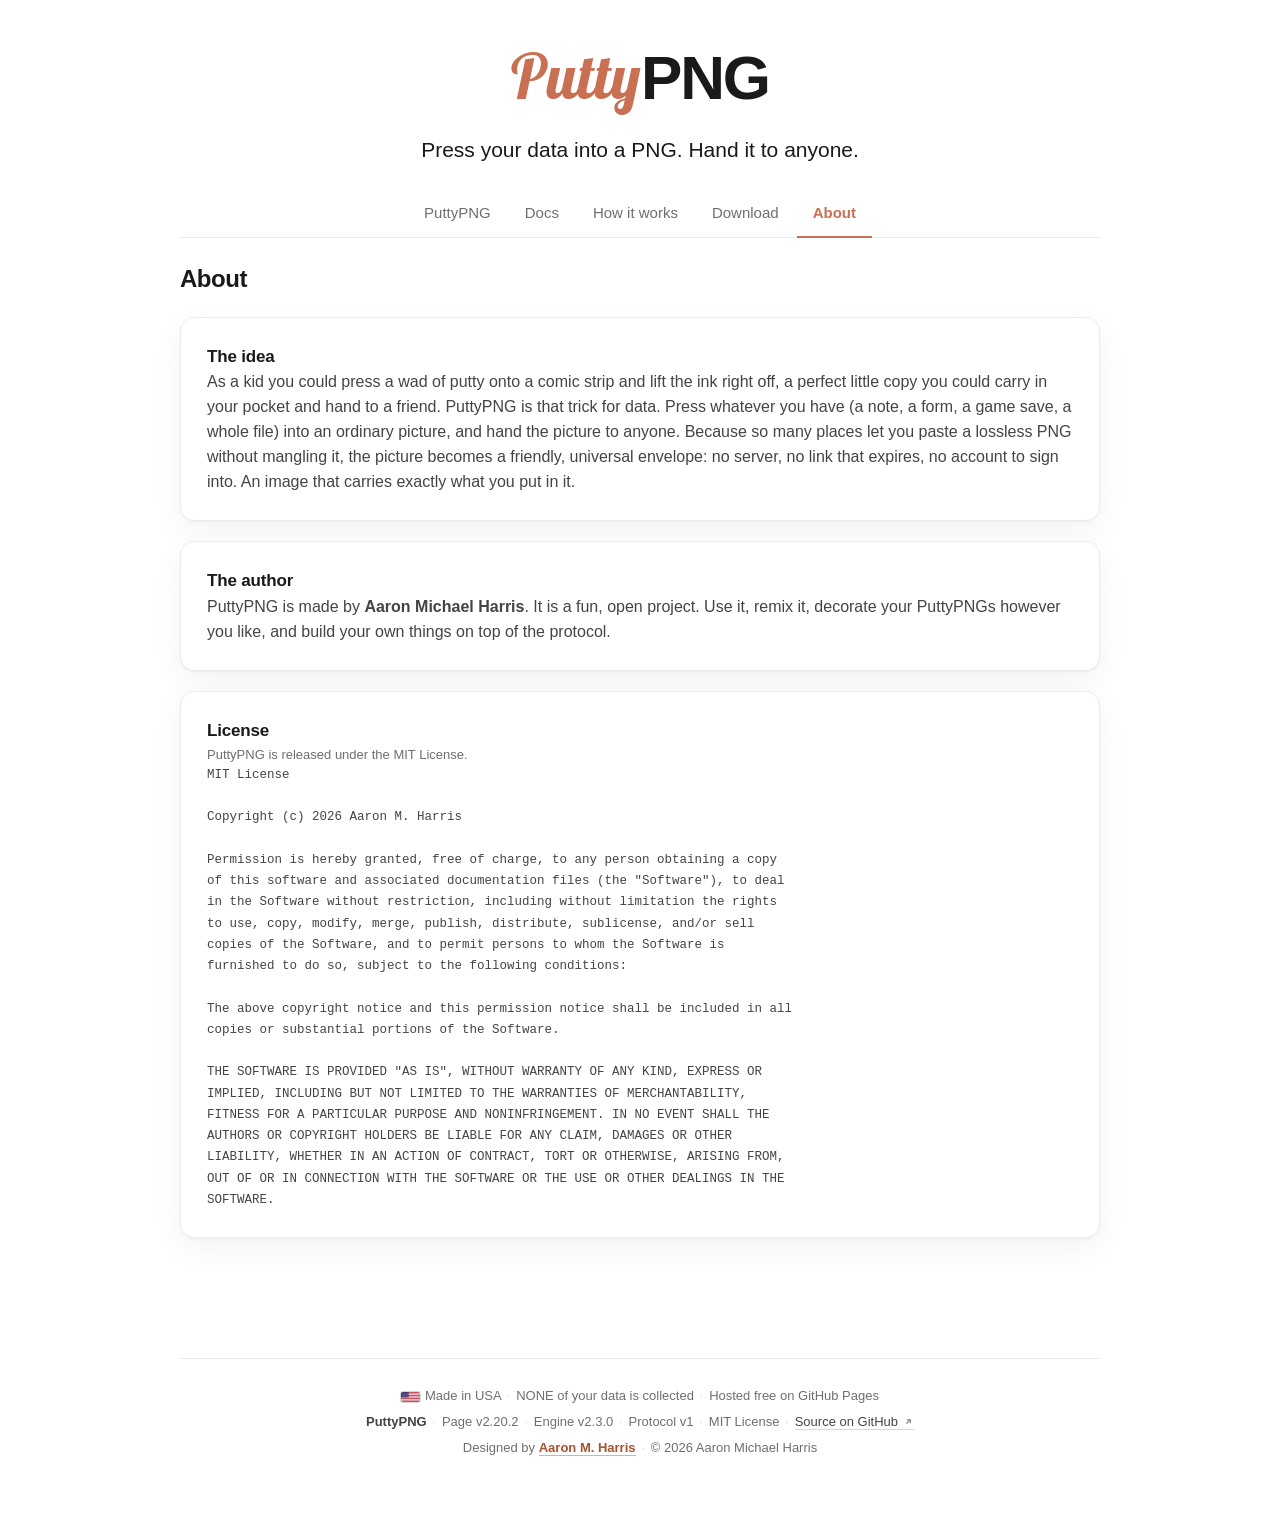
==== commit 6ceba462: "v2.20.2 - the slide to made now runs on phones - clipped the show so pages never grow wider - fixed " ====
--- a/about.html
+++ b/about.html
@@ -156,7 +156,7 @@
       </div>
       <div class="line">
         <b>PuttyPNG</b>
-        <span class="sep" aria-hidden="true">&middot;</span><span>Page v2.20.1</span>
+        <span class="sep" aria-hidden="true">&middot;</span><span>Page v2.20.2</span>
         <span class="sep" aria-hidden="true">&middot;</span><span>Engine v2.3.0</span>
         <span class="sep" aria-hidden="true">&middot;</span><span>Protocol v1</span>
         <span class="sep" aria-hidden="true">&middot;</span><span>MIT License</span>
--- a/styles.css
+++ b/styles.css
@@ -2574,6 +2574,18 @@
   -webkit-backdrop-filter: blur(2px); backdrop-filter: blur(2px);
 }
 .interlude[hidden] { display: none; }
+
+/* NOTHING IN THE SHOW CAN MAKE THE PAGE WIDER THAN THE SCREEN.
+   At its end the light bursts to over twice its size while its flares turn,
+   and a turning square is wider than itself: on a 384px phone the page grew
+   to 435px. A phone lets a page grow like that, so the screen could pan
+   sideways as the flash went off, and the slide to Made was refused outright,
+   because a view transition will not run between two pages of different
+   widths and the show's page was wider than Made's.
+   clip AND NOT hidden. hidden makes a scroll container, and clip only cuts,
+   so nothing inside the show is laid out any differently for it. Only the
+   width is cut: what spills above and below changes nothing a slide checks. */
+.interlude { overflow-x: clip; }
 
 .il-card {
   position: relative; width: min(420px, 100%); padding: 22px 20px 16px;
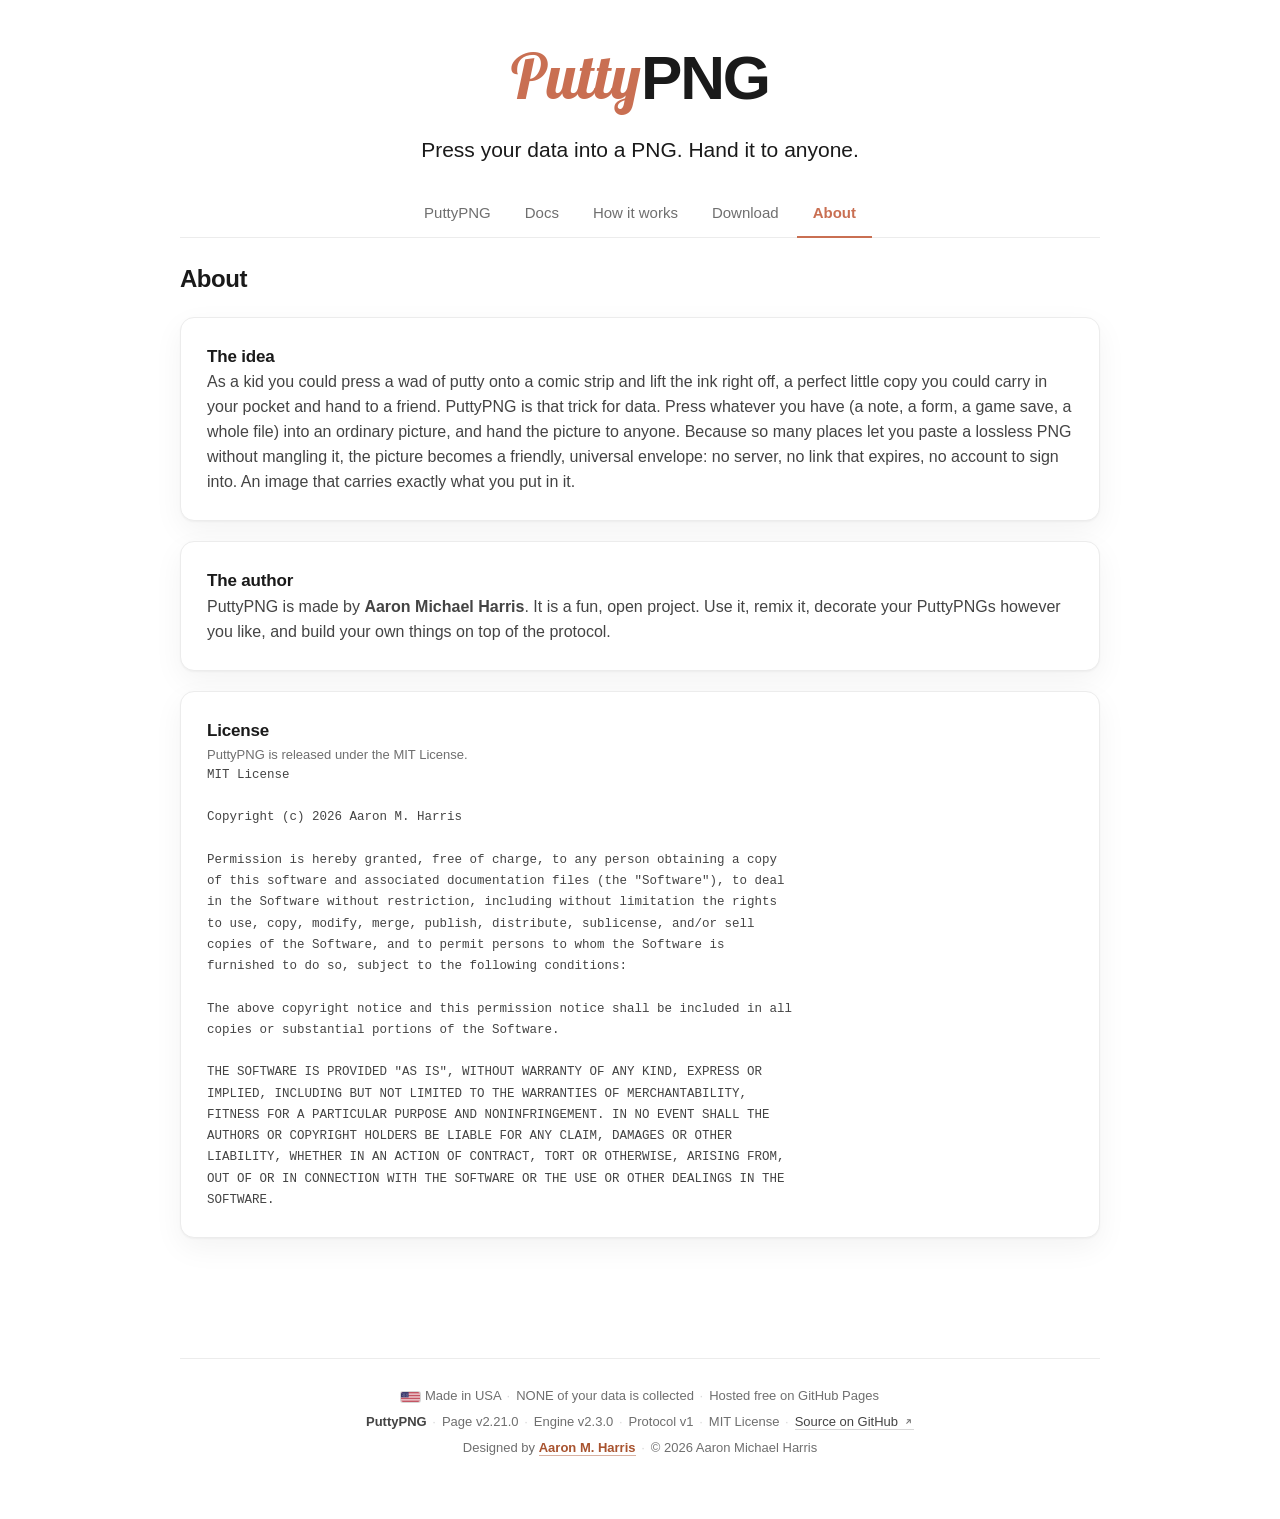
==== commit a5d42c08: "v2.21.0 - the show breaks apart the make box as you saw it - broke big views into words, then whole " ====
--- a/about.html
+++ b/about.html
@@ -156,7 +156,7 @@
       </div>
       <div class="line">
         <b>PuttyPNG</b>
-        <span class="sep" aria-hidden="true">&middot;</span><span>Page v2.20.2</span>
+        <span class="sep" aria-hidden="true">&middot;</span><span>Page v2.21.0</span>
         <span class="sep" aria-hidden="true">&middot;</span><span>Engine v2.3.0</span>
         <span class="sep" aria-hidden="true">&middot;</span><span>Protocol v1</span>
         <span class="sep" aria-hidden="true">&middot;</span><span>MIT License</span>
--- a/styles.css
+++ b/styles.css
@@ -2197,8 +2197,18 @@
 html.vt-slide #boardGrid { view-transition-name: board; }
 html.vt-slide #foot { view-transition-name: foot; }
 
+/* THE MAKE BOX IS CARRIED INTO ITS COPY. On the slide to the show, the box is
+   named in the picture of the old screen and its copy in the picture of the new
+   one, so the browser moves and shrinks the one into the place of the other
+   while the screens slide. The data-view on each side is what keeps the name on
+   one of them at a time. vt-carry is put on for that slide alone, because a
+   box named on any other slide would stand still and fade as its screen left. */
+html.vt-carry .board[data-view="make"] #makeBox,
+html.vt-carry .board[data-view="making"] #ilBox { view-transition-name: box; }
+
 ::view-transition-group(board),
-::view-transition-group(foot) {
+::view-transition-group(foot),
+::view-transition-group(box) {
   animation-duration: var(--slide, 500ms);
   animation-timing-function: cubic-bezier(.65, 0, .35, 1);
 }
@@ -2758,17 +2768,38 @@
   transform: translate(-50%, -50%) translateX(var(--r)) rotate(var(--a-undo));
 }
 
-/* The letters, which read as what was typed before they break up. */
-.il-ch {
-  font: 700 var(--glyph, 15px)/1 ui-monospace, Consolas, monospace;
-  color: var(--ink); white-space: pre;
-}
-/* The mark an attachment brings, in place of the letters it does not have. */
-.il-mark { color: var(--clay-deep); display: grid; }
-.il-mark svg { width: 30px; height: 30px; }
-
-/* The letters set off on their own stagger the moment the show starts. */
-.il-ch-orbit { animation: il-swirl var(--ms, 3000ms) cubic-bezier(.5, .03, .64, 1) var(--d) both; }
+/* ---- The copy of the Make box ------------------------------------------- */
+
+/* THE BOX AS IT WAS SEEN. scripts.js gives it the box's own size and edge, read
+   off the page when the button was pressed, and scales it to fit the stage, so
+   every piece inside it sits where it sat and no line breaks again. It is
+   centred on the light: a piece that falls to the middle of the box falls into
+   the light.
+   IT CLIPS WHILE IT WAITS, AND LETS GO WHEN THE SHOW STARTS. A line half out of
+   the box's window was cut in half there and is cut in half here, and a piece
+   that has broken away must not be cut off at an edge that has faded out. */
+.il-box {
+  position: absolute; left: 50%; top: 50%; box-sizing: border-box;
+  transform-origin: 50% 50%;
+  animation: il-box-out 420ms ease-out both;
+}
+.il-stage.hold .il-box { overflow: hidden; }
+
+/* The card an attached file sits on, copied at its place in the box. */
+.il-card-copy {
+  position: absolute; box-sizing: border-box;
+  animation: il-box-out 420ms ease-out both;
+}
+
+/* EVERY PIECE IS WRITTEN IN THE LOOK IT HAD. Its font, size, weight and colour
+   come from the piece of page it was measured from, and its box is the box it
+   filled, so the words stay put. */
+.il-ch { font: inherit; color: var(--ink); white-space: pre; text-align: left; }
+/* A mark brings the tile it sat on, and its drawing is the page's own. */
+.il-mark { display: grid; place-items: center; }
+
+/* The pieces set off on their own stagger the moment the show starts. */
+.il-ch-orbit, .il-mark-orbit { animation: il-swirl var(--ms, 3000ms) cubic-bezier(.5, .03, .64, 1) var(--d) both; }
 .il-ch, .il-mark { animation: il-inward var(--ms, 3000ms) cubic-bezier(.5, .03, .64, 1) var(--d) both; }
 
 /* A block of the disc. It arrives, it waits, and it is taken with the rest.
@@ -2820,6 +2851,10 @@
   to { transform: translate(-50%, -50%) translateX(var(--r)) rotate(var(--a-undo)) scale(1); opacity: 1; }
 }
 @keyframes il-throb { from { transform: scale(1); } to { transform: scale(1.16); } }
+/* The box's edge and paper go, and what was written on them is left to fall. */
+@keyframes il-box-out {
+  to { border-color: transparent; background-color: transparent; box-shadow: none; }
+}
 /* A WHOLE TURN, AND NOTHING SHORT OF ONE. 360 degrees is where it started, which
    is the point: the disc the show swallows is back in the real disc's colours. */
 @keyframes il-hue { from { filter: hue-rotate(0deg); } to { filter: hue-rotate(360deg); } }
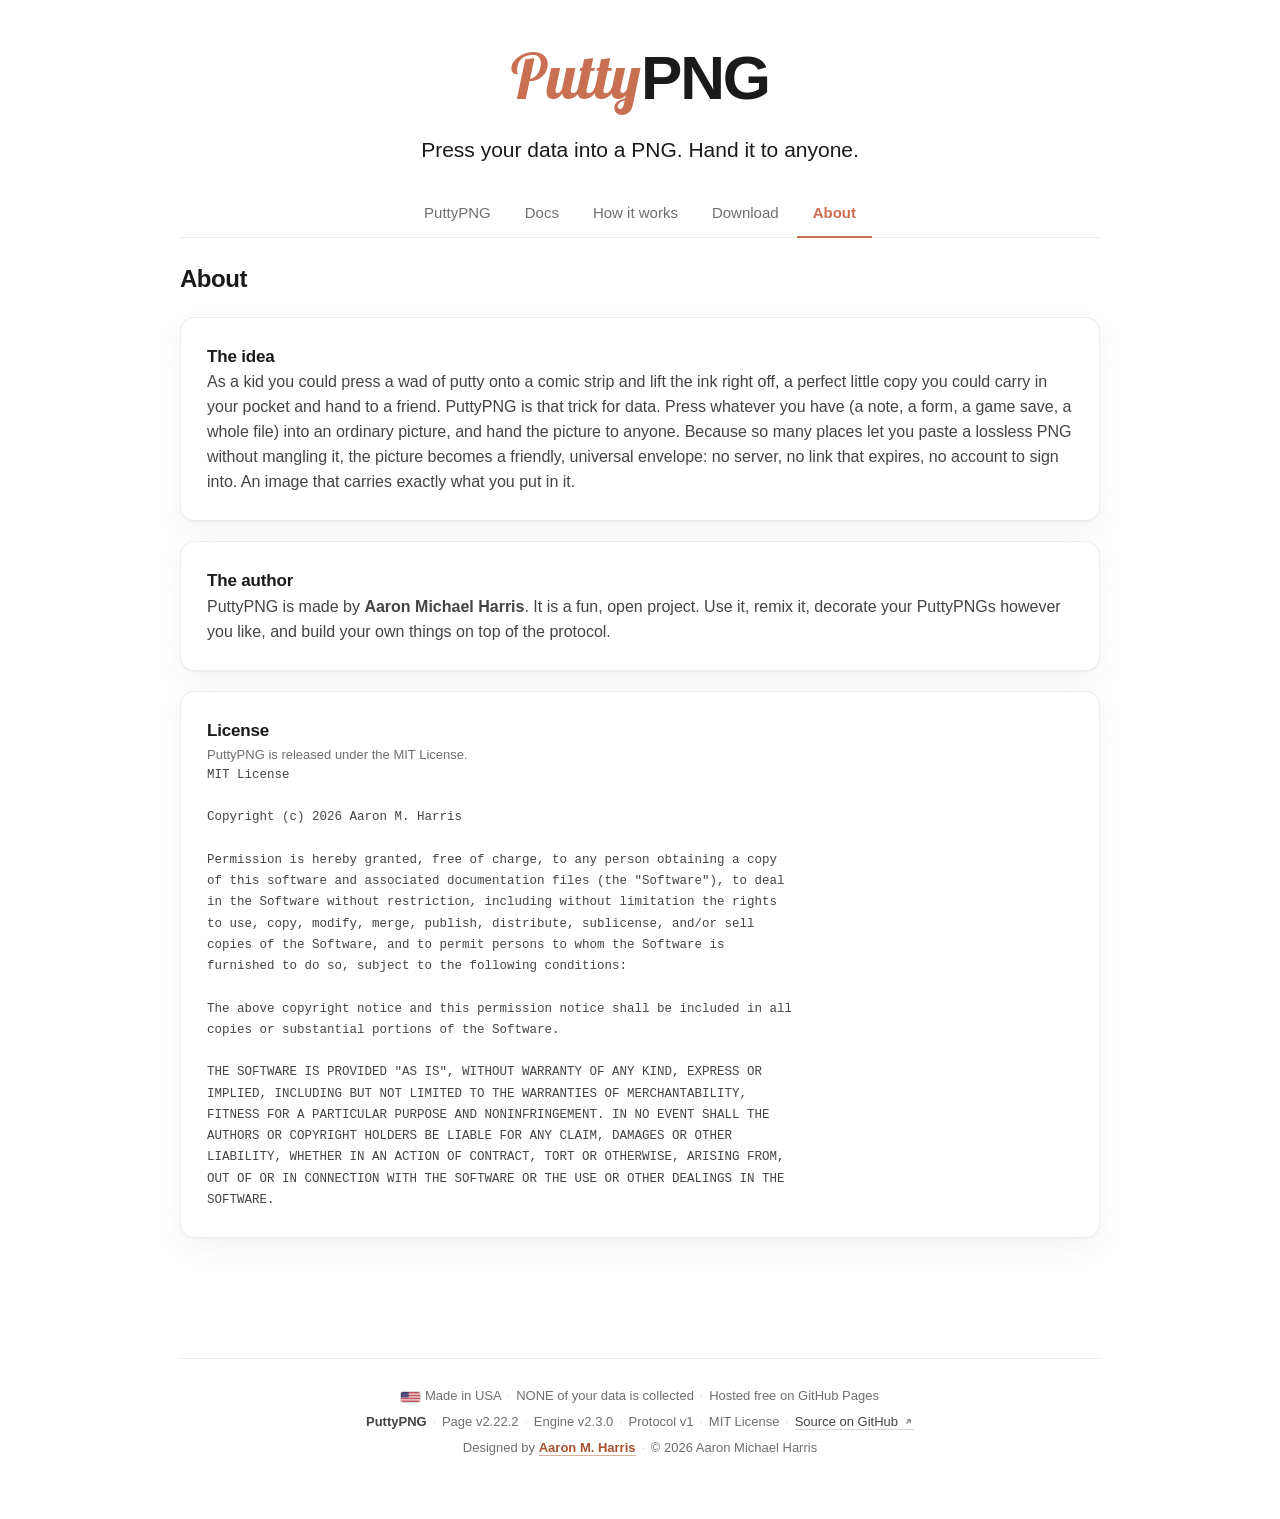
==== commit 4b2f555e: "v2.22.2 - the desktop box rises into a soft light in the dim - carried the make box into the desktop" ====
--- a/about.html
+++ b/about.html
@@ -156,7 +156,7 @@
       </div>
       <div class="line">
         <b>PuttyPNG</b>
-        <span class="sep" aria-hidden="true">&middot;</span><span>Page v2.21.0</span>
+        <span class="sep" aria-hidden="true">&middot;</span><span>Page v2.22.2</span>
         <span class="sep" aria-hidden="true">&middot;</span><span>Engine v2.3.0</span>
         <span class="sep" aria-hidden="true">&middot;</span><span>Protocol v1</span>
         <span class="sep" aria-hidden="true">&middot;</span><span>MIT License</span>
--- a/styles.css
+++ b/styles.css
@@ -2197,12 +2197,13 @@
 html.vt-slide #boardGrid { view-transition-name: board; }
 html.vt-slide #foot { view-transition-name: foot; }
 
-/* THE MAKE BOX IS CARRIED INTO ITS COPY. On the slide to the show, the box is
-   named in the picture of the old screen and its copy in the picture of the new
-   one, so the browser moves and shrinks the one into the place of the other
-   while the screens slide. The data-view on each side is what keeps the name on
-   one of them at a time. vt-carry is put on for that slide alone, because a
-   box named on any other slide would stand still and fade as its screen left. */
+/* THE MAKE BOX IS CARRIED INTO ITS COPY. On the way to the show, the box is
+   named in the picture before the change and its copy in the picture after it,
+   so the browser moves the one into the place of the other: across the slide on
+   a phone, and up into the middle of the dim on a desktop. The data-view on each
+   side is what keeps the name on one of them at a time. vt-carry is put on for
+   that change alone, because a box named on any other would stand still and
+   fade while the page round it moved. */
 html.vt-carry .board[data-view="make"] #makeBox,
 html.vt-carry .board[data-view="making"] #ilBox { view-transition-name: box; }
 
@@ -2224,6 +2225,18 @@
 
 @keyframes vt-slide-out { from { transform: none; } to { transform: translateX(-100vw); } }
 @keyframes vt-slide-in { from { transform: translateX(100vw); } to { transform: none; } }
+
+/* A DESKTOP FADES AS THE SHOW COMES AND GOES. Nothing is renamed: the browser
+   fades the whole page from its picture before the change to its picture after,
+   so the dim gathers round the show as the box rises into it, and clears away
+   again at the end. vt-fade holds the fade to the slide's length and curve, so
+   the box and the dim arrive together, and the fade between pages that
+   @view-transition gives the whole site keeps its own. */
+html.vt-fade::view-transition-old(root),
+html.vt-fade::view-transition-new(root) {
+  animation-duration: var(--slide, 500ms);
+  animation-timing-function: cubic-bezier(.65, 0, .35, 1);
+}
 
 /* Cards / sections */
 .muted { color: var(--muted); }
@@ -2571,8 +2584,15 @@
 
    THIS IS THE DESKTOP'S HALF. A desktop shows every region of the board at
    once and has no screen to slide to, so the show stands over the board with
-   the page dimmed behind it, the way the peek panel and the title editor do. A
-   phone makes the same element a region of the board instead: Section 7.
+   the page dimmed behind it. A phone makes the same element a region of the
+   board instead: Section 7.
+
+   IT FLOATS, AND NOTHING FRAMES IT. The dim clears to paper in the middle, and
+   the show stands in that light with no card round it. The Make box rises into
+   the light at its own size, and a card's edge would be one more box for it to
+   be put inside. The words and the disc are drawn for paper, so the middle is
+   paper. The light is the shape of the column it lights: a rectangle with
+   round corners, whose edge fades into the dim rather than stopping at a line.
 
    AN AUTHOR'S display BEATS THE hidden ATTRIBUTE, so the pair below is not
    optional. Without it the show is drawn over an untouched board while its
@@ -2580,7 +2600,8 @@
    -------------------------------------------------------------------------- */
 .interlude {
   display: grid; place-items: center; position: fixed; inset: 0; z-index: 60;
-  padding: 20px; background: rgba(26, 26, 26, .6);
+  padding: 20px;
+  background: rgba(26, 26, 26, .6);
   -webkit-backdrop-filter: blur(2px); backdrop-filter: blur(2px);
 }
 .interlude[hidden] { display: none; }
@@ -2598,9 +2619,19 @@
 .interlude { overflow-x: clip; }
 
 .il-card {
-  position: relative; width: min(420px, 100%); padding: 22px 20px 16px;
-  background: var(--paper); border: 1px solid var(--line-strong);
-  border-radius: 16px; box-shadow: var(--shadow-lift); text-align: center;
+  position: relative; width: min(480px, 100%); padding: 22px 20px 16px;
+  text-align: center;
+}
+/* THE LIGHT THE SHOW STANDS IN. It is drawn from the column's own box, so it
+   grows and shrinks with the show and a short window never leaves the heading
+   in the dim. The blur is what softens the edge: the paper gives way to the
+   dim across the blur's width instead of at a border, corners included.
+   z-index -1 puts it under the column's content and over the dim, because the
+   panel is a stacking context of its own. */
+.il-card::before {
+  content: ""; position: absolute; inset: -28px -44px; z-index: -1;
+  border-radius: 64px; background: var(--paper); pointer-events: none;
+  filter: blur(6px);
 }
 /* The heading is the board's own heading rule, in Section 4, with its focus
    pair. Nothing about how it looks is written here. */
@@ -2634,9 +2665,13 @@
 }
 
 /* WHERE THE SPRITES LIVE. A square, because the show is a circle of letters
-   falling into the middle of it, and the middle is read from this box. */
+   falling into the middle of it, and the middle is read from this box.
+   A DESKTOP'S STAGE IS AS WIDE AS ITS MAKE BOX, so the box lands in the light at
+   the size it was and not shrunk into it. The height of the window caps it,
+   less the room the heading and the switch take, so a short window still shows
+   the whole show. */
 .il-stage {
-  position: relative; width: min(300px, 100%); aspect-ratio: 1 / 1;
+  position: relative; width: min(440px, 100%, calc(100vh - 240px)); aspect-ratio: 1 / 1;
   margin: 14px auto 4px;
   animation: il-hue var(--grow, 3000ms) cubic-bezier(.45, 0, .55, 1) both;
 
@@ -2902,8 +2937,12 @@
      as well, and the screen would open on its own Skip button. */
   .il-card {
     display: flex; flex-direction: column; align-items: center;
-    border: 0; box-shadow: none; background: none; padding: 8px 0 0;
+    width: min(420px, 100%); padding: 8px 0 0;
   }
+  /* A phone's show is a screen on paper already, with no dim to clear. */
+  .il-card::before { content: none; }
+  /* A phone's stage is the width of its screen's column, not of a desktop's box. */
+  .il-stage { width: min(300px, 100%); }
 
   /* THE CROSS BECOMES A BUTTON WITH A WORD IN IT. A mark in a corner is a
      mouse's target: a thumb wants the word, and the foot of the screen is
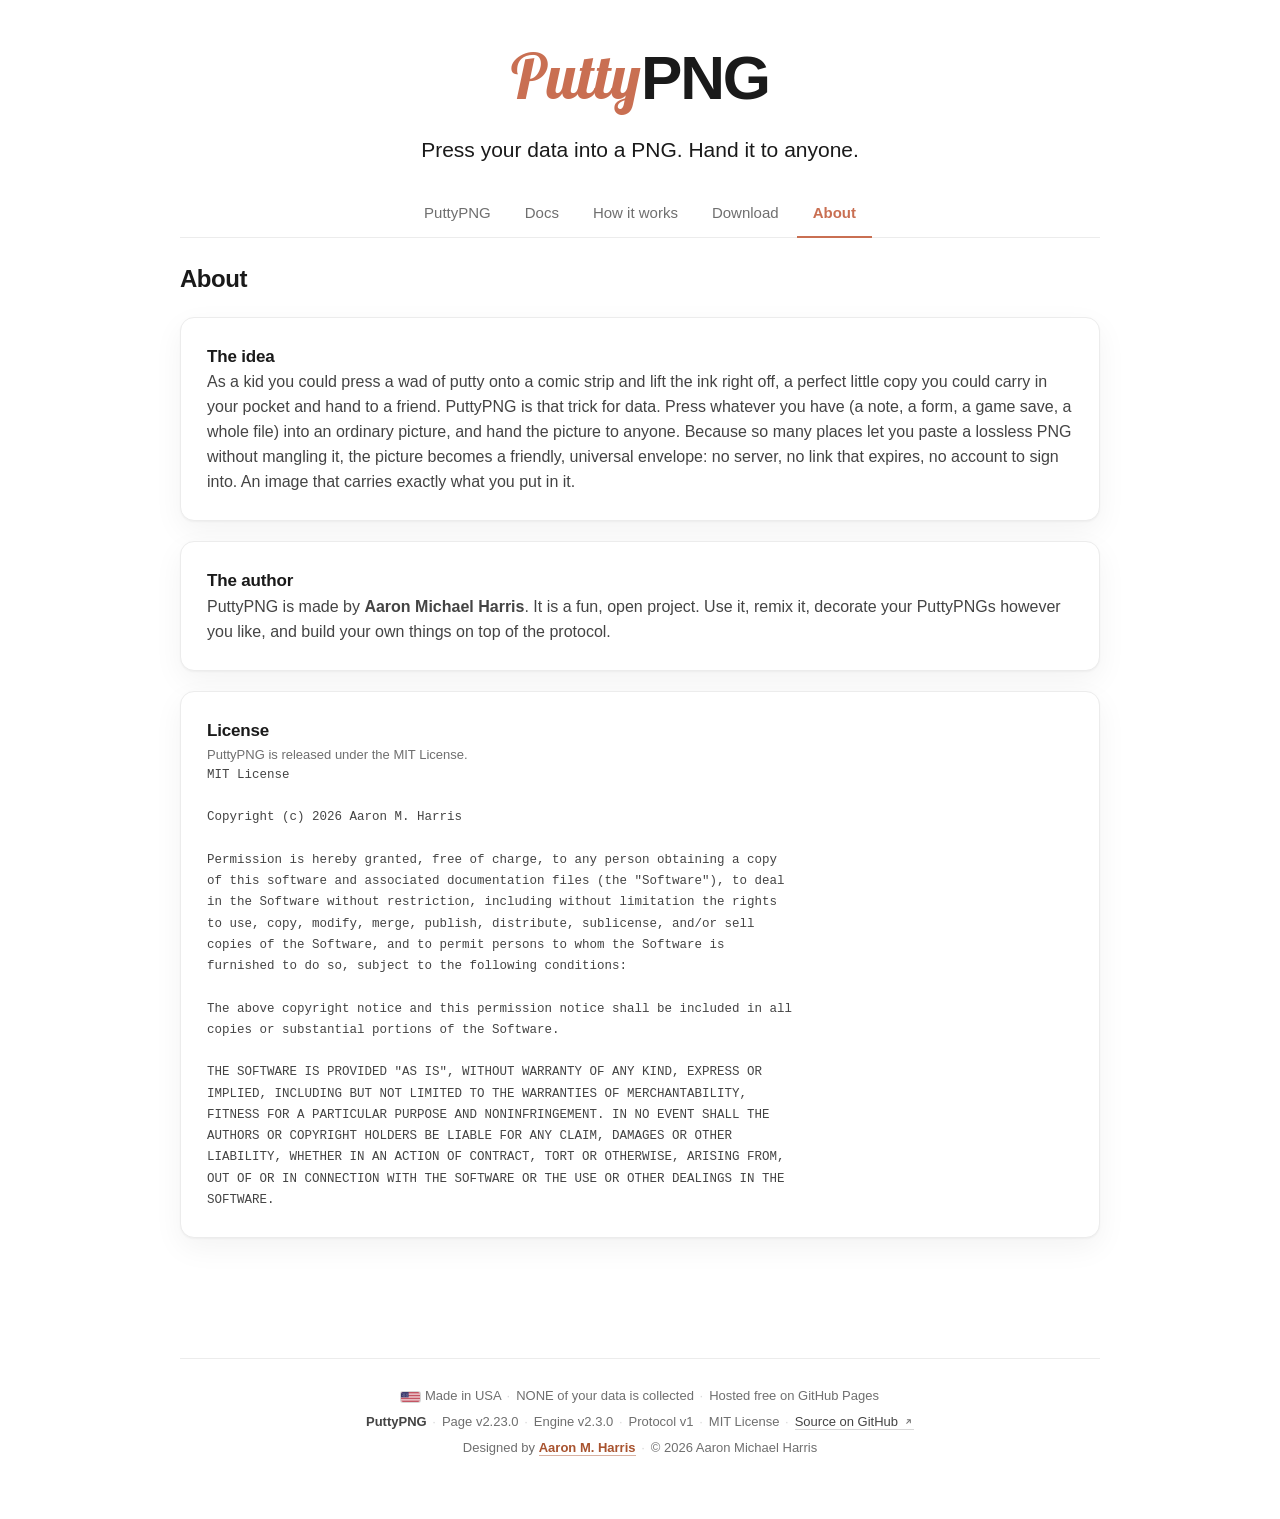
==== commit efe662b5: "v2.23.0 - named example discs and a shorter show after the first - cut the examples to Tom Sawyer an" ====
--- a/about.html
+++ b/about.html
@@ -156,7 +156,7 @@
       </div>
       <div class="line">
         <b>PuttyPNG</b>
-        <span class="sep" aria-hidden="true">&middot;</span><span>Page v2.22.2</span>
+        <span class="sep" aria-hidden="true">&middot;</span><span>Page v2.23.0</span>
         <span class="sep" aria-hidden="true">&middot;</span><span>Engine v2.3.0</span>
         <span class="sep" aria-hidden="true">&middot;</span><span>Protocol v1</span>
         <span class="sep" aria-hidden="true">&middot;</span><span>MIT License</span>
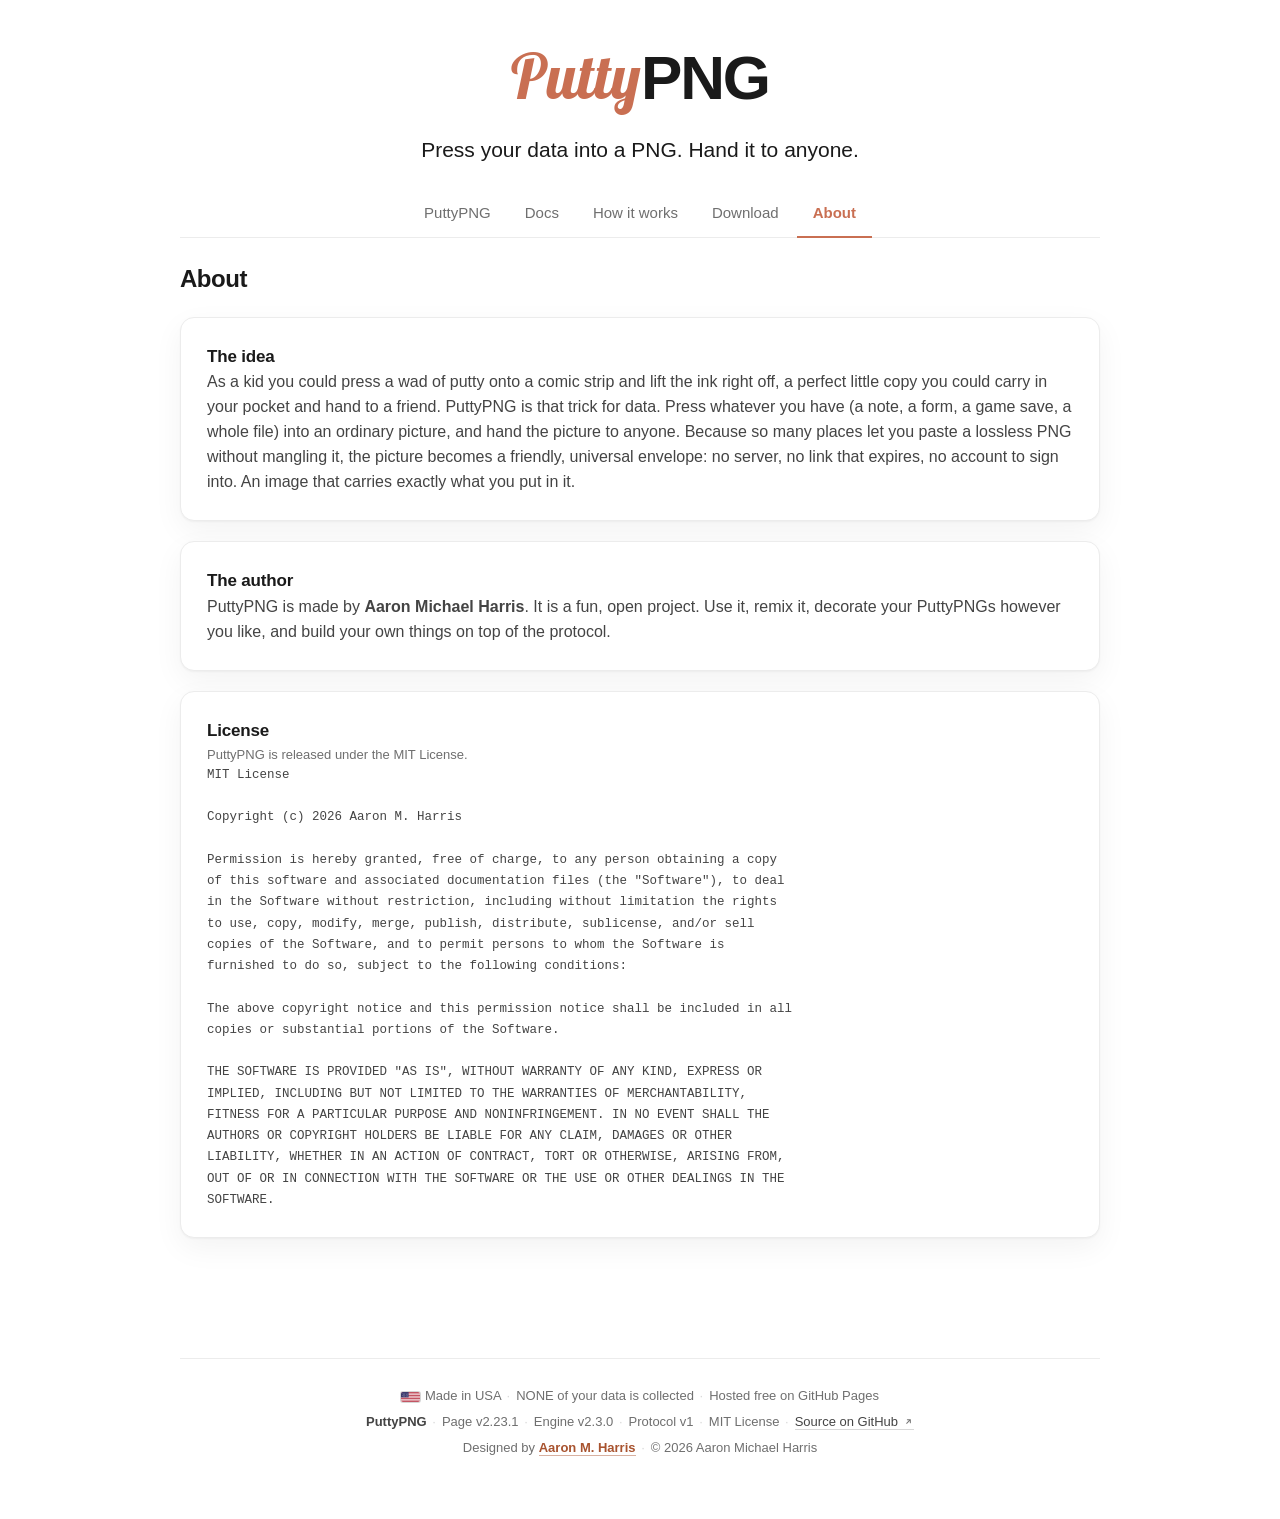
==== commit 4ff90478: "v2.23.1 - a Telegram note, a skip pill, and a click to skip - added a bold Telegram note to every di" ====
--- a/about.html
+++ b/about.html
@@ -156,7 +156,7 @@
       </div>
       <div class="line">
         <b>PuttyPNG</b>
-        <span class="sep" aria-hidden="true">&middot;</span><span>Page v2.23.0</span>
+        <span class="sep" aria-hidden="true">&middot;</span><span>Page v2.23.1</span>
         <span class="sep" aria-hidden="true">&middot;</span><span>Engine v2.3.0</span>
         <span class="sep" aria-hidden="true">&middot;</span><span>Protocol v1</span>
         <span class="sep" aria-hidden="true">&middot;</span><span>MIT License</span>
--- a/styles.css
+++ b/styles.css
@@ -1113,7 +1113,7 @@
    its right edge up with the invitation above it. Stretched, the bin would
    sit against the far edge of the board. */
 .deckrow > .cdtip { grid-area: tip; justify-self: start; }
-.deckrow > .transnote { grid-area: note; }
+.deckrow > .decknotes { grid-area: note; }
 
 .tray {
   position: relative; flex: none;
@@ -2292,6 +2292,18 @@
    it has to be said here or the notice never goes away. */
 .transnote[hidden] { display: none; }
 
+/* A DESKTOP'S NOTES SHARE ONE BOX, and a note inside it is a line rather than a
+   box of its own, the way the sign off holds them on a phone. On its own the
+   see-thru notice looks as it always did. Wider than one notice, because the
+   Telegram note is a long sentence and three lines of it read better than
+   five. */
+.decknotes {
+  display: grid; gap: 6px; width: min(420px, 100%); padding: 8px 10px;
+  border: 1px solid #e8dcae; border-radius: var(--radius-sm); background: #fffaec;
+}
+.decknotes[hidden] { display: none; }
+.decknotes .transnote { width: auto; padding: 0; border: 0; background: none; }
+
 /* THE NOTICE GOES UNDER THE TIP AND THE BIN, NOT ON TOP OF THEM.
    A wide screen puts the tip beside the disc, so the band under the disc holds
    the bin and then the notice, and none of them meet. Below 760px there is no
@@ -2618,36 +2630,52 @@
    width is cut: what spills above and below changes nothing a slide checks. */
 .interlude { overflow-x: clip; }
 
+/* THE FOOT IS ONE ROW: Always skip and the Skip pill side by side, under the
+   stage. A grid of a spacer, the two, and a spacer, with everything above
+   spanning all four, so the pill sits beside the switch without adding a row
+   of height to a show that has to fit a short window. */
 .il-card {
   position: relative; width: min(480px, 100%); padding: 22px 20px 16px;
   text-align: center;
-}
+  display: grid; grid-template-columns: 1fr auto auto 1fr;
+  column-gap: 14px; align-items: center;
+}
+.il-card > h2 { grid-row: 1; grid-column: 1 / -1; }
+.il-sub { grid-row: 2; grid-column: 1 / -1; }
+.il-stage { grid-row: 3; grid-column: 1 / -1; }
+.il-always { grid-row: 4; grid-column: 2; }
+.il-x { grid-row: 4; grid-column: 3; }
 /* THE LIGHT THE SHOW STANDS IN. It is drawn from the column's own box, so it
    grows and shrinks with the show and a short window never leaves the heading
    in the dim. The blur is what softens the edge: the paper gives way to the
    dim across the blur's width instead of at a border, corners included.
    z-index -1 puts it under the column's content and over the dim, because the
-   panel is a stacking context of its own. */
+   panel is a stacking context of its own.
+   IT CATCHES A CLICK. A press on the dim skips the show, and the light is part
+   of the show, so a press anywhere in it is a press on the card and not on the
+   dim behind. */
 .il-card::before {
   content: ""; position: absolute; inset: -28px -44px; z-index: -1;
-  border-radius: 64px; background: var(--paper); pointer-events: none;
+  border-radius: 64px; background: var(--paper); pointer-events: auto;
   filter: blur(6px);
 }
 /* The heading is the board's own heading rule, in Section 4, with its focus
    pair. Nothing about how it looks is written here. */
 .il-sub { margin: 5px 0 0; font-size: 14px; color: var(--muted); }
 
-/* THE WAY OUT. A cross in the corner on a desktop, which is how its other
-   modals close, and red because it stops something rather than finishing it.
-   The word beside the mark is for a phone, where there is room for it. */
+/* THE WAY OUT IS A PILL WITH ITS WORD, ON BOTH SHAPES. It was a cross alone in
+   the desktop's corner until v2.23.1, a mouse's target small enough to miss
+   while four seconds of animation run beside it. Red because it stops
+   something rather than finishing it. */
 .il-x {
-  position: absolute; top: 10px; right: 10px; width: 34px; height: 34px;
-  display: grid; place-items: center; gap: 0; padding: 0; cursor: pointer;
-  border: 1px solid var(--line-strong); border-radius: 50%;
+  display: grid; grid-auto-flow: column; place-items: center; gap: 7px;
+  min-height: 44px; padding: 0 18px; margin-top: 12px; cursor: pointer;
+  border: 1px solid var(--line-strong); border-radius: 999px;
   background: var(--paper); color: var(--bad);
+  font-size: 15px; font-weight: 600;
   transition: background .15s, border-color .15s;
 }
-.il-x .say { display: none; }
+.il-x .say { display: inline; }
 /* Once the show's time is up there is nothing left to skip, and the control
    says so rather than taking a press that does nothing. */
 .il-x:disabled { opacity: .4; cursor: default; }
@@ -2910,9 +2938,9 @@
 }
 
 @media (hover: hover) and (pointer: fine) {
-  /* THE CROSS DARKENS AND DOES NOT WASH. It is red already, so a mouse takes
-     it to a deeper red, which is a darker version of itself rather than a
-     colour the control did not have. */
+  /* THE SKIP PILL DARKENS AND DOES NOT WASH. Its mark and word are red already,
+     so a mouse takes them to a deeper red, which is a darker version of itself
+     rather than a colour the control did not have. */
   .il-x:hover { border-color: var(--muted); color: #9e1f1f; }
 }
 
@@ -2931,10 +2959,10 @@
     padding: 0; background: none;
     -webkit-backdrop-filter: none; backdrop-filter: none;
   }
-  /* A COLUMN, SO THE WAY OUT CAN GO LAST. The cross is written first in the
-     markup because that is where a corner mark belongs on a desktop and where a
-     screen reader should meet it. Taken out of its corner it would flow first
-     as well, and the screen would open on its own Skip button. */
+  /* A COLUMN, SO THE WAY OUT CAN GO LAST. The pill is written first in the
+     markup because that is where a screen reader should meet it. A desktop's
+     grid places it in the foot row; a phone's column would flow it first as
+     well, and the screen would open on its own Skip button. */
   .il-card {
     display: flex; flex-direction: column; align-items: center;
     width: min(420px, 100%); padding: 8px 0 0;
@@ -2944,15 +2972,9 @@
   /* A phone's stage is the width of its screen's column, not of a desktop's box. */
   .il-stage { width: min(300px, 100%); }
 
-  /* THE CROSS BECOMES A BUTTON WITH A WORD IN IT. A mark in a corner is a
-     mouse's target: a thumb wants the word, and the foot of the screen is
-     where this screen's own controls already are. */
-  .il-x {
-    order: 5; position: static; width: auto; height: auto; min-height: 44px;
-    grid-auto-flow: column; gap: 7px; padding: 0 18px; margin: 10px auto 0;
-    border-radius: 999px; font-size: 15px; font-weight: 600;
-  }
-  .il-x .say { display: inline; }
+  /* THE PILL GOES UNDER THE SWITCH ON A PHONE, at the foot of the screen, where
+     this screen's own controls already are. */
+  .il-x { order: 5; margin: 10px auto 0; }
 }
 
 /* ==========================================================================
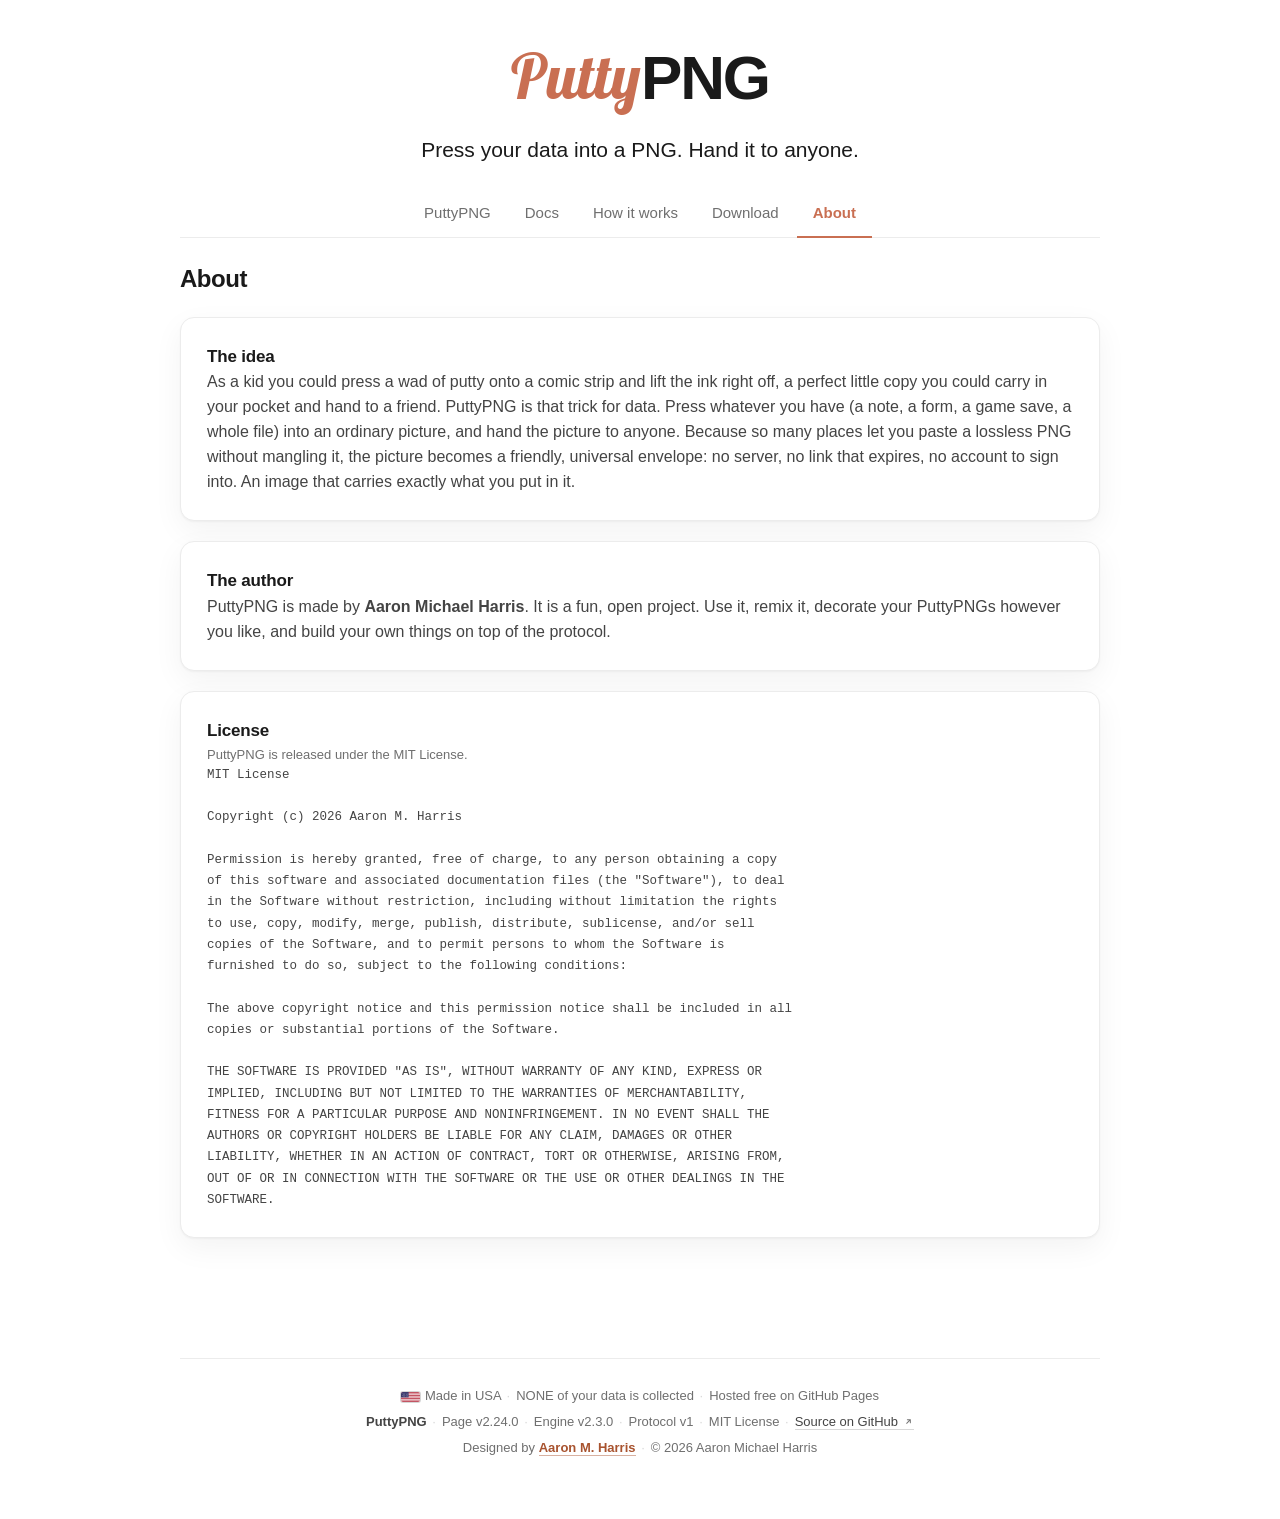
==== commit 93eb2db4: "v2.24.0 - a desktop Made! card stands in Load's place - added an Are you sure? before replacing Made" ====
--- a/about.html
+++ b/about.html
@@ -156,7 +156,7 @@
       </div>
       <div class="line">
         <b>PuttyPNG</b>
-        <span class="sep" aria-hidden="true">&middot;</span><span>Page v2.23.1</span>
+        <span class="sep" aria-hidden="true">&middot;</span><span>Page v2.24.0</span>
         <span class="sep" aria-hidden="true">&middot;</span><span>Engine v2.3.0</span>
         <span class="sep" aria-hidden="true">&middot;</span><span>Protocol v1</span>
         <span class="sep" aria-hidden="true">&middot;</span><span>MIT License</span>
--- a/styles.css
+++ b/styles.css
@@ -263,19 +263,17 @@
 .ext { vertical-align: -1px; margin-left: 5px; opacity: .75; }
 
 /* THE HOME BOARD.
-   One grid holds the two headings, the two columns, and the deck, so a
-   heading can never be separated from the column it names. */
+   One grid holds the two headings and the two cards, so a heading can never be
+   separated from the card it names. */
 .board {
   display: grid;
   grid-template-columns: 1fr 1fr;
   column-gap: 24px;
   row-gap: 8px;
-  /* THE DECK SPANS BOTH COLUMNS. The disc is drawn at the size the picture
-     really is, and the chips sit beside it, and the two of them do not fit in
-     one column. The right half of this row was empty in every state the board
-     has ever had, so the deck takes it rather than pushing the chips under
-     the picture. The disc itself is still held to the Make column's width. */
-  grid-template-areas: "hm hl" "cm cl" "ad ad" "sm sm";
+  /* THE RIGHT-HAND CELL HOLDS ONE CARD AT A TIME: Load, Made! or Loaded!. The
+     disc had a row of its own under both columns until v2.24.0, with its chips
+     beside it, while Load stood beside Make with nothing to do. */
+  grid-template-areas: "hm hl" "cm cl" "ad ad";
   align-items: stretch;
 }
 
@@ -286,7 +284,8 @@
 /* Advanced opens across the whole board. Its groups are two columns wide, and
    half a card would squeeze every slider against its number field. */
 .board > .drawer { grid-area: ad; }
-.deckrow { grid-area: sm; }
+/* Made! shares Load's cell. The view contract in Section 7 keeps one of them up. */
+.deckrow { grid-area: cl; }
 
 /* THE HEADING WRAPS SO ITS READING CAN SIT UNDER IT. The mark and the word
    stay on one line, and the status line takes the whole of the next. */
@@ -386,13 +385,14 @@
   border: 0; border-bottom: 1px solid var(--clay); padding: 0; cursor: pointer;
 }
 
-/* THE SECOND WORD IS FOR ONE SCREEN ONLY. Each heading carries both the word
-   the desktop uses and the word a phone needs once that screen is reached.
-   The desktop shows Make and Load beside each other and never uses the second,
-   so it is hidden here and turned back on inside the touch query in Section 7.
-   Both stay in the markup, so a crawler reads the heading whichever shape it
-   renders, and the word is never written by JavaScript. */
-.head h2 .w-b { display: none; }
+/* THE FIRST WORD IS THE RESTING ONE. Each heading also carries the words for
+   what can take its place: Made! on the Make heading, for a phone's screen, and
+   Loaded! and Made! on the heading over the right-hand cell, for its cards.
+   They are hidden here and turned on by the view contract in Section 7. All of
+   them stay in the markup, so a crawler reads the heading whichever shape it
+   renders, and a word is never written by JavaScript. */
+.head h2 .w-b,
+.head h2 .w-c { display: none; }
 
 /* The heading takes focus when a phone changes screen. It is not in the tab
    order, so it must not look like a control that is. The show's heading is one
@@ -421,8 +421,11 @@
 /* The line marks are kept for a change of mind. Nothing shows them today. */
 .head .mark { display: none; color: var(--clay); flex: none; }
 
-/* The two columns are always the same height, whatever either one holds. */
-.col {
+/* THE CARD FRAME. Make, Load and a desktop's Made! wear it. Make and Load are
+   always the same height, whatever either one holds. Made! runs as long as its
+   picture needs, and the view contract keeps Make at its own height beside it. */
+.col,
+.deckrow {
   display: flex;
   flex-direction: column;
   min-width: 0;
@@ -623,91 +626,6 @@
 
 
 .adv-row { justify-content: flex-end; margin-top: 8px; }
-
-
-/* The deck. A square slot with a lip along the bottom edge. Phase 2 turns
-   the lip into the front of a machine and adds the eject motion. */
-/* The deck reads as a machine with a slot in it. Taller than wide, because
-   the lower third is the face the disc comes out of. */
-/* TALLER THAN THE DISC, ON PURPOSE.
-   The bay has to be deeper than the disc is tall. Otherwise the disc cannot
-   rise clear of the lip, and the layer change at the top of the move has to
-
-/* z0 THE BAY. A recess, not a panel. The hard shadow under its own top edge
-   is what tells the eye it has depth. */
-/* A medium grey where the picture sits, falling to near black at the opening.
-   RULE: the dark end is not a matter of taste. The shade fades a moving disc
-   into this exact colour, and the black line needs something lighter above it
-
-
-/* z6 THE SHADE. What covers the disc up as it reaches the opening, so it is
-   swallowed rather than clipped by a hard edge.
-   RULE: this sits ABOVE the disc in every state, including when the disc is
-   in front of the machine. If it did not, the shading would jump off the disc
-   the moment the disc changed layer, which is the fault it exists to hide.
-   It stops at the line, so it never overlaps the face and a high z-index
-   costs nothing.
-   It is short and steep on purpose. A tall soft one dimmed a disc that was
-   sitting at rest, which is meant to be on show, not on its way in.
-   RULE: it fades to the colour of the bay floor, NOT to black. Fading to
-   black would leave the area above the opening as dark as the opening itself,
-   and the black line would have nothing to stand out against. The disc has to
-
-/* On its way in, at full strength, so the disc is swallowed rather than cut
-   off. The holder is drawn before the shade, so the shade can be styled from
-   the state of the disc without any code being told about it. */
-
-
-/* THE BUTTON, ON THE FASCIA.
-   A key in a sunken shelf, so it reads as part of the machine.
-   RULE: an empty drive hides the button but KEEPS its space. The face is a
-   fixed share of the slot, and letting the row collapse would move the six
-
-
-/* THE FASCIA.
-   The window keeps the middle. Three values a side, wing and wing.
-   The height never changes, so nothing on the page moves when a disc comes
-
-
-/* z4 THE LINE. The opening the disc goes into, and rises back out of. Hard
-   edged and black, because that is what the front of a slot drive looks
-
-/* The chamfer below the line, where the light catches the front edge. It is
-   drawn here rather than as a third layer, because it belongs to the opening
-
-/* THE DRIVE.
-   A window in the face, a button that says what happens next, and a slim
-
-/* The same two acts as on the picture, on a card over the window.
-   Icons alone: two named buttons will not fit in 64px, and the picture spells
-   both of them out in full. */
-/* BELOW the window, not above it. The button sits directly above, and a card
-   there covered its words. Below is the same distance away and covers
-
-/* Only when there is a disc in there to act on. Focus counts as well as
-   hover, or the two buttons could never be reached from a keyboard. */
-
-
-/* THE DISC IN THE WINDOW.
-   It slides in from above and is cut off by the window, which is what sells
-
-
-/* One turning layer carries all three levels of blur. Cross-fading between
-   them changes the blur without touching the turn, so the disc never jumps
-
-
-@keyframes spin-turn { to { transform: rotate(360deg); } }
-
-
-/* Save and Copy live on the picture, because that is what they act on.
-   AT THE FOOT, CENTRED, not in a corner. A generated CD cover is transparent
-   outside the disc, so a corner button would float over the bay instead of
-   sitting on the picture it acts on. The centre of the foot is on the disc at
-   every cover size. They cover a strip only, so the rest of the picture is
-   still there to right-click or press and hold. */
-/* STACKED, not side by side. Named buttons are far wider than the icons they
-   replaced, and a generated CD cover is a circle: a row 167px wide had its
-   corners off the edge of the disc, floating over the bay. A column is narrow
 
 
 /* ADVANCED, IN SIX GROUPS.
@@ -936,7 +854,8 @@
 
 /* ONE GHOST TREATMENT. It never fills in. The ground stays white and only the
    outline and the mark darken, so a quiet control answers without becoming
-   the loudest thing on the card. The attach button and the bin both wear it. */
+   the loudest thing on the card. The attach button and the way back at the
+   foot of a phone's Made! screen both wear it. */
 .ghost {
   background: #fff;
   color: var(--muted);
@@ -1084,49 +1003,43 @@
 .rungno { font: 400 10px/1.3 ui-monospace, Consolas, monospace; color: #a6a6ad; letter-spacing: .06em; }
 
 /* ==========================================================================
-   HOME - THE DECK AND THE DISC
+   HOME - MADE!, THE CARD WITH THE DISC IN IT
    ========================================================================== */
 
-/* Everything here is worked out from the one token, so the slot and the disc
-   grow at the same moment and the same rate as the donut above them. */
-/* THE DECK, SAID AS A SHAPE RATHER THAN AS OFFSETS.
-   The picture on the left, what to do with it on the right, and the notice
-   under both. It used to be a fixed frame with each chip placed against the
-   disc by calc(var(--slot-w) + ...), which only works while the disc is a
-   thumbnail. Naming the areas costs four lines and survives a disc of any
-   size, and a phone overrides the whole thing with a column in Section 7. */
-.deckrow {
-  display: grid; align-items: start;
-  grid-template-columns: auto minmax(0, 1fr);
-  grid-template-areas: "tray tip" "note note";
-  gap: 14px 18px;
-  min-width: 0;
-}
-
-/* A DESCENDANT, NOT A CHILD. .discwin is display:contents on a desktop, and
-   that takes the box out of the tree without taking the element out of the
-   DOM, so .deckrow > .tray matches nothing: the tray's parent is still
-   .discwin. It landed in the right cell by the order it is auto-placed in,
-   which is luck rather than a rule. */
-.deckrow .tray { grid-area: tray; }
-/* It sizes to its widest chip rather than to the cell, so the bin can line
-   its right edge up with the invitation above it. Stretched, the bin would
-   sit against the far edge of the board. */
-.deckrow > .cdtip { grid-area: tip; justify-self: start; }
-.deckrow > .decknotes { grid-area: note; }
-
-.tray {
-  position: relative; flex: none;
-  width: var(--slot-w); height: calc(var(--slot-w) + 28px);
-  /* Only the TOP of this clip matters: it is what hides the disc above the
-     slot. The other three sides are held wide so nothing inside is ever cut,
-     including the two chips when they sit under the disc on a narrow screen. */
-  clip-path: inset(0 -320px -220px -40px);
-  transition: width var(--grow), height var(--grow);
-}
-
+/* A COLUMN ON BOTH SHAPES: the window, then the sign off, then a phone's way
+   back, each as wide as the card, in the order they are read. A desktop's disc
+   sat in a row under both columns until v2.24.0 with a stack of chips beside
+   it, and a phone's Made! screen was a design of its own. It is one card now.
+   The frame is the Load card's, from the rule in Section 4, and a phone takes
+   it off in Section 7. It is positioned so the cross can sit on its corner. */
+.deckrow { position: relative; gap: 10px; }
+
+/* THE WINDOW RESERVES THE FOOTER'S ROOM RATHER THAN GROWING TO HOLD IT. The row
+   of three buttons and the size line arrive with the disc, and a window that
+   grew at that moment would move the page under a hand already reaching for
+   it. r5-sendoff.js asserts the reserved room really holds what goes in it.
+   107px is the footer's own height plus the paper above it: it leaves 24px
+   between the picture and the row, where 92px left 9px and the two ran
+   together.
+   WHERE THE DISC COMES TO REST is measured from the top of the window, and it
+   is read twice: once to place the disc, once to work out how far above the lip
+   it has to start from. 33px leaves the same 24px of paper under the lip as
+   over the row. A phone's switch stands in the window, so a phone needs more:
+   Section 7. */
+.discwin {
+  --disc-top: 33px;
+  --win-foot: 107px;
+  position: relative; overflow: hidden; flex: none;
+  height: calc(var(--disc-top) + var(--slot-w) + var(--win-foot));
+  border: 1px solid var(--line-strong); border-radius: 12px;
+  background: #fbfbfc;
+}
+
+/* THE SLOT IS THE TOP EDGE OF THE WINDOW, so the frame and the machine are one
+   object. The disc passes behind the lip on the way out, and that is the whole
+   illusion. The window's own edge hides the disc while it is still above. */
 .lip {
-  position: absolute; left: 0; right: 0; top: 0; height: 5px; z-index: 6;
+  position: absolute; left: 0; right: 0; top: 0; height: 5px; z-index: 12;
   background: #0b0b0e; border-radius: 3px; box-shadow: 0 2px 7px rgba(0,0,0,.30);
 }
 
@@ -1136,73 +1049,111 @@
   background: linear-gradient(180deg, #f4f4f6, #dedee1 55%, #c4c4ca);
 }
 
+/* THE DISC WAITS ABOVE THE LIP, CENTRED IN THE WINDOW. Its size is the one
+   token, so it grows at the same moment and the same rate as the donut does.
+   NOTHING DRAGS IT from v2.24.0, so it keeps the page's own cursor, and a thumb
+   on it scrolls the page. It was carried into Load with the mouse while the two
+   stood side by side, and Made! stands where Load was now. */
 .cd {
-  position: absolute; left: 0; top: 9px;
-  width: var(--slot-w); height: var(--slot-w);
-  cursor: grab; touch-action: none; z-index: 8;
+  position: absolute; left: 50%; top: var(--disc-top); z-index: 8;
+  width: var(--slot-w); height: var(--slot-w); margin-left: calc(var(--slot-w) / -2);
   filter: drop-shadow(0 8px 16px rgba(0,0,0,.30));
-  transform: translateY(calc(-1 * (var(--slot-w) + 20px)));
+  transform: translateY(calc(-1 * (var(--disc-top) + var(--slot-w) + 10px)));
   opacity: 0;
   transition: transform 620ms cubic-bezier(.2,.85,.25,1), opacity .2s ease,
               width var(--grow), height var(--grow);
 }
 
-/* NOTHING IS DRAWN ON THE PICTURE ANY MORE. These two lay over the disc,
-   which is the one thing the screen exists to show, and a person had to hover
-   the picture to find out they were there at all. The words they carried are
-   under the disc now, on chips that are always visible.
-   The element stays because a phone still needs somewhere to keep the pair
-   between moves. placeMadeActions() takes them out of here and puts them
-   back, and the gate counts one of each in the markup. */
-.cdtools { display: none; }
-
-/* WHAT TO DO WITH A FRESH DISC, BESIDE IT.
-   One stack: copy it, save it, change what it says, throw it away. It is a
-   cell of the deck rather than a box placed against the disc, so it stands
-   beside a picture of any size without being told where to go. */
-.cdtip {
-  display: flex; flex-direction: column; align-items: flex-start; gap: 8px;
-  padding-top: calc(var(--slot-w) * 0.22);
-  opacity: 0; transform: translateX(-8px); pointer-events: none;
-  transition: opacity .25s ease, transform .25s ease, padding-top var(--grow);
-}
-
-.tiprow { display: flex; align-items: center; gap: 6px; }
-
-.cdtip .arrow { color: var(--clay); flex: none; }
-
-/* THE ARROW SETS THE INDENT. Everything below the invitation starts where the
-   invitation's words start, so the stack reads as one block rather than four
-   chips that happen to be near each other. */
-.cdtip > .say, .cdtip > .disc-edit { margin-left: 32px; }
-
-
-.cdtip .say {
-  display: inline-flex; align-items: center; gap: 7px;
-  font: inherit; font-size: 12px; font-weight: 600; white-space: nowrap;
-  border: 0; cursor: pointer;
-  background: var(--ink); color: #fff; padding: 8px 14px; border-radius: 999px;
-  transition: background .15s, transform .12s;
-}
-
-/* Its right edge lines up with the invitation's, so the stack reads as one
-   block rather than two chips that happen to be near each other. */
-.bin {
-  align-self: flex-end;
-  display: inline-flex; align-items: center; gap: 7px;
-  font: inherit; font-size: 12px; font-weight: 600; white-space: nowrap;
-  padding: 8px 14px; border-radius: 999px;
-}
-
-.bin svg { flex: none; }
-
-/* The title entry point stays visible beside a finished disc. */
-.disc-edit {
-  display: inline-flex; align-items: center; justify-content: center; gap: 7px;
-  min-height: 36px; padding: 7px 14px;
-  border: 0; border-radius: 999px; background: var(--ink); color: #fff;
-  font: inherit; font-size: 12px; font-weight: 600; cursor: pointer;
-}
+/* WHAT TO DO WITH THE PICTURE, IN THE FRAME WITH IT. Placed rather than flowed,
+   because the disc above it is placed and the window's height is written from
+   the disc's size. */
+.discfoot {
+  display: grid; gap: 6px;
+  position: absolute; left: 0; right: 0; bottom: 0; padding: 0 10px 10px;
+}
+
+/* Copy leads somewhere, a message to a friend, so it is the filled one.
+   Download leads to a folder. Edit is hidden whenever the cover is not a disc,
+   so the row is a flex line rather than three named columns: a hidden Edit then
+   costs the row nothing at all. */
+.madeacts { display: flex; gap: 6px; }
+.madeacts[hidden] { display: none; }
+.madeacts button {
+  display: inline-flex; align-items: center; justify-content: center; gap: 8px;
+  min-height: 48px; padding: 0 10px; border-radius: 999px;
+  font: inherit; font-size: 13.5px; font-weight: 700; cursor: pointer;
+  white-space: nowrap; min-width: 0;
+}
+.madeacts #cdSave, .madeacts #cdCopy { flex: 1 1 0; }
+.madeacts #cdSave,
+.madeacts .disc-edit { background: #fff; color: var(--ink); border: 1px solid var(--line-strong); }
+/* Edit takes the width of its own word and the other two share what is left,
+   so the row still reads on a 384px screen. */
+.madeacts .disc-edit { flex: none; padding: 0 14px; }
+.madeacts #cdCopy { background: var(--ink); color: #fff; border: 0; }
+
+/* ABOVE THE CONFIRMATIONS, WHICH WIN A TIE ON THE SAME SELECTOR. Written after
+   them, a hover would turn a Copied! black under the mouse that pressed it. */
+@media (hover: hover) and (pointer: fine) {
+  .madeacts #cdCopy:hover { background: #000; }
+  .madeacts #cdSave:hover,
+  .madeacts .disc-edit:hover { border-color: var(--ink); }
+}
+
+.madeacts #cdCopy.done { background: var(--ok); }
+/* THE TICK IS DRAWN IN WHITE, so the button it lands on has to stop being
+   white. Download kept its paper background through the confirmation and the
+   tick was invisible on it: only the word changed. */
+.madeacts #cdSave.done { background: var(--ok); color: #fff; border-color: var(--ok); }
+
+/* THE CAPTION IS A SLIM LINE OF ITS OWN UNDER THE ROW. It sat in the window's
+   bottom corner beside the Edit chip until v2.17.0, where a row of three
+   buttons left it nowhere to sit.
+   RIGHT, NOT CENTRED. It is a footnote to the row above it, and its right edge
+   lands under the right edge of Copy, so the block reads as one thing rather
+   than as two lines of different widths. */
+.discnote { display: block; text-align: right; font-size: 11px; color: var(--muted); }
+.discnote[hidden] { display: none; }
+
+.signoff {
+  display: block; padding: 10px 12px; border-radius: 12px; line-height: 1.45;
+  background: #f2f8ec; border: 1px solid #d8ecc4;
+}
+.signoff[hidden] { display: none; }
+/* THE CHILD COMBINATOR IS THE POINT. The notes below carry a bold label and a
+   span of their own, and without it the sign off's heading rules reach inside
+   them: a note read "Note  :" in green at 15px, spaced out by the heading's own
+   flex gap. */
+.signoff > b {
+  display: flex; align-items: center; gap: 8px;
+  font-size: 15px; font-weight: 700; color: #2f6b13; margin-bottom: 2px;
+}
+.signoff .ic { display: flex; flex: none; }
+/* A BLOCK, SO A LINE THAT WRAPS IS SPACED FOR ITS OWN SIZE. Inline, it took the
+   line height of the box's larger type, and a desktop's card wraps it. */
+.signoff > span { display: block; font-size: 13px; color: var(--ink-soft); }
+
+/* THE NOTES ARE ADDENDA, so they read as part of the instruction above them
+   and not as another thing to deal with. */
+.signoff .notes {
+  display: grid; gap: 6px;
+  margin-top: 8px; padding-top: 8px; border-top: 1px solid #d8ecc4;
+}
+.signoff .notes[hidden] { display: none; }
+
+/* THE CROSS ON MADE! IS THE CROSS ON LOADED!. The same round red button sits on
+   the corner of the picture's frame, as the Loaded! panel's sits on the corner
+   of its dashed one, so the right-hand cell closes the same way whichever card
+   is up. The card's padding is where the window's corner is, and the cross
+   stands over the lip there. A phone closes Made! from its heading instead. */
+.deckrow > .xbtn { display: grid; top: var(--card-pad); right: var(--card-pad); z-index: 13; }
+
+/* A PUTTYPNG HELD OVER MADE! LIGHTS ITS WINDOW the way one held over Load lights
+   the drop zone, because letting go there reads it. */
+.deckrow.over .discwin { border-color: var(--clay); box-shadow: 0 0 0 4px rgba(201,111,82,.14); }
+
+/* THE TITLE'S WAY IN IS THE ROW'S FIRST BUTTON, and its look is the row's.
+   What is its own is that it can be hidden, and which of its two words it says. */
 .disc-edit[hidden] { display: none; }
 .disc-edit svg { flex: none; }
 .disc-edit .edit-short { display: none; }
@@ -1239,17 +1190,10 @@
 .title-editor :focus-visible { outline: 3px solid #247791; outline-offset: 3px; }
 .title-editor button:disabled { opacity: .5; cursor: default; }
 
-/* THE PHONE'S MADE SCREEN, OFF BY DEFAULT.
-   A desktop shows the deck, the tip beside the disc and the bin, and those say
-   what these say. One region must not carry two designs at once, so every rule
-   below is turned on inside the touch query in Section 7 and nowhere else.
-
-   display:contents on the window is the whole trick: on a desktop the element
-   is taken out of the box tree, so the tray still positions against the deck
-   row and not one desktop pixel moves. */
-.discwin { display: contents; }
-
-.corner, .discnote, .discfoot, .signoff, .madeacts, .againrow { display: none; }
+/* A PHONE'S TWO WAYS BACK, OFF BY DEFAULT. The corner of the heading and the
+   button at the foot of Made! are turned on inside the touch query in Section 7
+   and nowhere else: a desktop closes a card with the cross on its corner. */
+.corner, .againrow { display: none; }
 
 /* ==========================================================================
    HOME - LOAD
@@ -1599,50 +1543,6 @@
 /* Advanced drawer */
 .drawer-toggle[aria-expanded="true"] .chev { transform: rotate(90deg); }
 
-/* Dropzone */
-/* THE EJECT
-   One transition covers the whole move: the rise, the spin, and the tilt.
-   Order matters below, because several of these rules have equal weight and
-   the later one wins.
-
-   Transform only, so the browser can run it on the compositor and it stays
-   smooth on a weak machine. */
-/* Parked means fully inside. 104 per cent puts the top edge below the lip, so
-   nothing of the disc shows while the drive is holding it.
-
-   RULE: every state below lists the same three functions in the same order.
-   When the lists match, the browser interpolates them one by one. When they do
-   not, it falls back to decomposing a matrix, which yields NaN while the
-   holder still has no height. Do not drop a function from one of these. */
-/* ONE MOVE EACH WAY.
-   The curve carries the rise. Coming out it overshoots the resting place;
-   going in it lifts before it drops. So there is no second move and no hold,
-   and nothing stops part way.
-   The numbers were solved, not guessed. For a cubic-bezier the reach past the
-   end depends only on y1 and y2, and the timing only on x1 and x2, so the
-   height and the speed were set apart from each other.
-
-
-/* Ejected, and tilted toward the viewer. */
-
-/* Being drawn back in. Same place as parked, with no spin, because a disc
-   going into a machine does not need to be flung.
-   GOING IN: 400ms, lifting 45px before it drops. The negative y1 is what
-
-/* THE Z SWITCH.
-   The disc is BEHIND the face while it passes through the slot, which is what
-   makes it look like it comes out of a hole. It is ABOVE the face and the lip
-   at every other moment, because then it is an object in front of a machine.
-   The page adds this class once the disc is clear of the lip, where there is
-
-
-/* THE TILT, IN FULL.
-   The pointer is over the deck, so the disc lies flat. The pointer is away, so
-   it leans. There is no third state and no script, which is why it cannot get
-   stuck.
-   The whole deck is the target, not only the picture, so it is easy to hit. */
-
-
 @media (hover: hover) and (pointer: fine) {
   .subtabs button:hover { color: var(--ink); }
 }
@@ -1789,38 +1689,6 @@
 .cd.out { transform: translateY(0); opacity: 1; }
 .cd.gone { transform: translateY(0) scale(.3); opacity: 0; transition: transform .34s ease-in, opacity .3s ease-in; }
 
-/* While one is being carried, what is left in the slot is only a trace of it. */
-.cd.lifted { opacity: .25; }
-
-/* The copy that follows the pointer. It is fixed to the window, so it is put
-   on the body and cannot be scoped to the panel. */
-.cd.ghost {
-  position: fixed; z-index: 100; pointer-events: none;
-  transition: none; opacity: 1;
-  filter: drop-shadow(0 16px 26px rgba(0,0,0,.38));
-}
-
-/* THE CHIPS ARE NOT THE DISC'S SIBLINGS ANY MORE, so the state is read off
-   the deck instead of off the element next to it. The disc lives in the tray
-   and the chips live under it, and :has is what still lets one speak for the
-   other. */
-.deckrow:has(.cd.out) .cdtip { opacity: 1; transform: none; pointer-events: auto; }
-
-/* THE WHOLE STACK CLEARS WHILE THE DISC IS IN HAND. Neither chip is a place
-   to drop any more, so there is nothing for them to do until the disc is set
-   down again, and both come back if it returns to its slot. */
-.deckrow:has(.cd.lifted) .cdtip { opacity: 0; transform: translateX(-10px); pointer-events: none; }
-
-@media (hover: hover) and (pointer: fine) {
-  .cdtip .say:hover { background: #000; }
-}
-.cdtip .say:active { transform: scale(.97); }
-.cdtip .say.done { background: var(--ok); }
-
-@media (hover: hover) and (pointer: fine) {
-  .bin:hover { color: var(--bad); border-color: var(--bad); }
-}
-
 /* ==========================================================================
    HOME - LOAD
    ========================================================================== */
@@ -1877,18 +1745,18 @@
    this, only a choice, and this is the choice.
 
    THE MOUSE QUERY IS NOT WRITTEN HERE. Every hover rule carries its own copy,
-   in place, beside the component it belongs to. Gathering all 27 into one
-   block here would move them to the end of the sheet, and four of them would
-   then beat a rule that beats them today: .subtabs button.active,
-   .dropzone.drag-over and .cdtip .say.done. A copied
-   chip would lose its green while the pointer rested on it, which is the
+   in place, beside the component it belongs to. Gathering them into one block
+   here would move them to the end of the sheet, and some of them would then
+   beat a rule that beats them today: .subtabs button.active,
+   .dropzone.drag-over and .madeacts #cdCopy.done. A copied
+   button would lose its green while the pointer rested on it, which is the
    moment a person is looking at it. */
 
 /* THE TAIL OF THE PAGE, ON A PHONE.
-   .panel ends with 100px so a desktop has room under the whole board, where
-   the deck sits below the Make card inside it. A phone shows one screen at a
-   time and the make screen has no deck, so that 100px landed straight under
-   the card and read as a hole rather than as spacing.
+   .panel ends with 100px so a desktop has room under the whole board, with
+   Advanced open under its two cards. A phone shows one screen at a time, and
+   that 100px landed straight under the make screen's card and read as a hole
+   rather than as spacing.
    The closed Advanced drawer already contributes 18px below the card: 8px of
    the board's row gap and its own 6px and 4px margins. 8px here brings the
    space above the footer's rule to 26px, which is what sits below it. */
@@ -2093,24 +1961,50 @@
 .ordiv::before, .ordiv::after { content: ""; flex: 1; height: 1px; background: var(--line-strong); }
 .ordiv span { font-family: var(--display-font), cursive; font-style: italic; font-size: 15px; color: var(--muted); }
 
-/* ONE SCREEN AT A TIME. THIS BLOCK IS THE VIEW CONTRACT.
-   The desktop shows Make, Load and the deck at once and never matches this
-   query, so none of it applies there. A phone shows the one region the
-   data-view flag on #boardGrid names.
+/* ONE CARD IN THE RIGHT-HAND CELL. THIS IS WHERE THE VIEW CONTRACT STARTS.
+   A desktop shows Make beside the card the data-view flag on #boardGrid names:
+
+     make    Load, which reads a PuttyPNG
+     made    Made!, which holds the picture Make pressed
+     loaded  Loaded!, which is Load with something in it
+
+   The show stands over the board on a desktop, and the cell under it holds
+   Load while it runs: a Made! card that was there goes as the dim gathers, and
+   the new one comes as the dim clears.
+   A phone starts from these rules too, and the block below takes every region
+   but one away. */
+.board[data-view="made"] > .col.load,
+.board:not([data-view="made"]) > .deckrow { display: none; }
+
+/* MADE! RUNS AS LONG AS ITS PICTURE NEEDS, and the Make card keeps its own
+   height beside it. Stretched to match, Make would grow and shrink with every
+   disc while a person types the next note in it. */
+.board[data-view="made"] > .col.make { align-self: start; }
+
+/* The heading over the cell names the card in it. */
+.board[data-view="loaded"] .head.hl h2 .w-a,
+.board[data-view="made"]   .head.hl h2 .w-a { display: none; }
+.board[data-view="loaded"] .head.hl h2 .w-b,
+.board[data-view="made"]   .head.hl h2 .w-c { display: inline; }
+
+/* ONE SCREEN AT A TIME. THIS BLOCK IS THE REST OF THE VIEW CONTRACT.
+   A desktop never matches this query, so none of it applies there. A phone
+   shows the one region the data-view flag on #boardGrid names.
 
    Every region below already exists once in the markup. Nothing here builds a
    second copy of anything, and no later part may. What each view shows:
 
      make    the Make heading and the Make column, with the divider and the
              two Load buttons inside its action bar, and Advanced
-     made    the Make heading reading Made!, the background switch, and the deck
+     made    the Make heading reading Made!, and the Made! card with the
+             background switch in its window
+     making  the show
      loaded  the Load heading reading Loaded!, and the whole Load column
 
-   FIVE CONTROLS ARE NOT WHERE THE MARKUP PUTS THEM. The divider, the two Load
-   buttons, the background switch, and Download and Copy are moved by
-   placeWayOut(), placeSolidSwitch() and placeMadeActions() in scripts.js when
-   the pointer is coarse, and moved back when it is not. They are moved, never
-   copied, so each still exists once.
+   THREE CONTROLS ARE NOT WHERE THE MARKUP PUTS THEM. The divider, the two Load
+   buttons and the background switch are moved by placeWayOut() and
+   placeSolidSwitch() in scripts.js when the pointer is coarse, and moved back
+   when it is not. They are moved, never copied, so each still exists once.
    That is why the make screen no longer has to keep the Load column alive for
    two buttons: the buttons are in the Make card. The switch goes into the
    picture window on the made screen, where the picture it describes is.
@@ -2133,7 +2027,7 @@
   .head .say { line-height: 1.45; }
 
   .board[data-view="make"]   { grid-template-areas: "hm" "cm" "ad"; }
-  .board[data-view="made"]   { grid-template-areas: "hm" "sm"; }
+  .board[data-view="made"]   { grid-template-areas: "hm" "cl"; }
   .board[data-view="making"] { grid-template-areas: "iv"; }
   .board[data-view="loaded"] { grid-template-areas: "hl" "cl"; }
 
@@ -2162,12 +2056,10 @@
      this section. This block is the contract, which says which regions each
      screen has, and the rules that change a component are kept with it. */
 
-  /* The heading names the screen. The first word is the desktop's, the second
-     belongs to the screen this phone has arrived at. */
-  .board[data-view="made"]   .head.hm h2 .w-a,
-  .board[data-view="loaded"] .head.hl h2 .w-a { display: none; }
-  .board[data-view="made"]   .head.hm h2 .w-b,
-  .board[data-view="loaded"] .head.hl h2 .w-b { display: inline; }
+  /* A phone names its Made! screen on the Make heading, which is the heading
+     that screen shows. Loaded! is named by the rule both shapes share. */
+  .board[data-view="made"] .head.hm h2 .w-a { display: none; }
+  .board[data-view="made"] .head.hm h2 .w-b { display: inline; }
 }
 
 /* CHANGING SCREEN ON A PHONE: THE OLD SCREEN SLIDES OUT AS THE NEW ONE SLIDES IN.
@@ -2272,55 +2164,23 @@
 .lede { font-size: 17px; color: var(--ink-soft); }
 
 /* THE HOME BOARD, ON A NARROW SCREEN.
-   Make and its deck come first as one block, then Load under them, so a
-   column can never be separated from the heading that names it. */
+   Make and Advanced come first as one block, then the right-hand card under its
+   heading, so a card can never be separated from the heading that names it. */
 @media (max-width: 760px) {
-  .board { grid-template-columns: 1fr; grid-template-areas: "hm" "cm" "ad" "sm" "hl" "cl"; }
-
-}
-
-/* THE TRANSPARENCY NOTICE. A light notice with a mark, not a black bar, and it
-   sits on the picture because it is about the picture. It is shown only while
-   a see-thru PuttyPNG is in the tray, so it can never outlive its cause. */
+  .board { grid-template-columns: 1fr; grid-template-areas: "hm" "cm" "ad" "hl" "cl"; }
+}
+
+/* A NOTE IS A LINE WITH A MARK, AND NEVER A BOX OF ITS OWN. Every note on the
+   board stands in the sign off, which already has an edge and a colour, and a
+   box inside it would read as a second thing to deal with. The see-thru notice
+   was a box of its own on a desktop until v2.24.0. */
 .transnote {
   display: flex; align-items: flex-start; gap: 7px;
-  width: min(300px, 100%); padding: 8px 10px;
-  border: 1px solid #e8dcae; border-radius: var(--radius-sm);
-  background: #fffaec; color: var(--ink); font-size: 12.5px; line-height: 1.45;
+  color: var(--ink); font-size: 12px; line-height: 1.45;
 }
 /* display:flex on the class beats the browser's own [hidden] rule, so hiding
    it has to be said here or the notice never goes away. */
 .transnote[hidden] { display: none; }
-
-/* A DESKTOP'S NOTES SHARE ONE BOX, and a note inside it is a line rather than a
-   box of its own, the way the sign off holds them on a phone. On its own the
-   see-thru notice looks as it always did. Wider than one notice, because the
-   Telegram note is a long sentence and three lines of it read better than
-   five. */
-.decknotes {
-  display: grid; gap: 6px; width: min(420px, 100%); padding: 8px 10px;
-  border: 1px solid #e8dcae; border-radius: var(--radius-sm); background: #fffaec;
-}
-.decknotes[hidden] { display: none; }
-.decknotes .transnote { width: auto; padding: 0; border: 0; background: none; }
-
-/* THE NOTICE GOES UNDER THE TIP AND THE BIN, NOT ON TOP OF THEM.
-   A wide screen puts the tip beside the disc, so the band under the disc holds
-   the bin and then the notice, and none of them meet. Below 760px there is no
-   room beside the disc, so the rule above moves the tip under it, into the
-   band the notice was already using.
-   Measured on 2026-09-07 with .devtools/r5-deck.js: the notice and the bin
-   overlapped by 17px, and the tip sat behind both.
-
-   THIS IS A WIDTH QUERY AND NOT A POINTER QUERY, because the rule that causes
-   the collision is a width query. A tablet at 800px keeps the tip beside the
-   disc and needs none of this.
-   The row grows only while the notice is showing, so a solid PuttyPNG is not
-   charged for space it does not use. */
-/* THE NARROW DESKTOP NEEDS NOTHING OF ITS OWN NOW. Two rules used to move the
-   notice and grow the deck row to make room for chips that had been pushed
-   under the disc. The deck is a column at every width, so the notice follows
-   the chips and the row is as tall as what is in it. */
 
 /* THE LOADED SCREEN ON A PHONE. THIS IS R5's SCREEN.
    Top to bottom: the heading with Close in its corner, the green line, the
@@ -2358,162 +2218,38 @@
 }
 
 /* THE MADE SCREEN ON A PHONE. THIS IS R5's SCREEN.
-   Top to bottom: the window with the picture in it, what the picture is, the
-   notice when it applies, the sign off, the two things to do with it, then the
-   way back. The heading carries the way back a second time in its corner, so a
-   person who has scrolled does not have to scroll up to leave.
-
-   THE SLOT IS STILL THE SLOT. The lip is the top edge of the window, so the
-   frame and the machine are one object, and the disc still ejects out of it.
-   It comes to rest inside the window rather than on open page.
+   Top to bottom: the window with the picture, the three things to do with it
+   and what it is, the sign off with its notes, then the way back. The heading
+   carries the way back a second time in its corner, so a person who has
+   scrolled does not have to scroll up to leave.
+   MADE! IS ONE CARD ON BOTH SHAPES from v2.24.0, and its rules are in Section
+   5. What is left here is what a phone does differently.
 
    This block comes after the width query above on purpose. A narrow desktop
    window matches that one and still needs it; a finger matches this one and
    must beat it. */
 @media (hover: none), (pointer: coarse) {
 
-  /* A PHONE HAS NO ROOM BESIDE THE PICTURE, so the deck is a plain column
-     here: the window, the notice, the buttons, the sign off, the way back,
-     each taking the whole screen in the order they are read. The desktop's
-     two-cell grid above is undone rather than adjusted, because a column and
-     a grid are two different shapes and half of one is neither. */
-  .deckrow {
-    display: flex; flex-direction: column; align-items: stretch; gap: 10px;
-  }
-
-  /* WHERE THE DISC COMES TO REST, measured from the top of the window. The
-     number is read twice: once to place the disc, once to work out how far
-     above the lip it has to start from. One place to change it.
+  /* A SCREEN, NOT A CARD. Made! is the whole of this screen, so a frame round
+     it would be a card with nothing beside it, and the cross on its corner a
+     third way back beside the heading's corner and the button at the foot. */
+  .deckrow { border: 0; border-radius: 0; background: none; box-shadow: none; padding: 0; }
+  .deckrow > .xbtn { display: none; }
+
+  /* THE SWITCH STANDS IN THE WINDOW, top right, which is where R5 has it, so
+     the disc rests lower here than on a desktop.
      40px was the floor and not the spacing: the switch is 24px tall at 15px,
      so its edge sat one pixel above the picture's. A solid picture is a white
      square, so its box is its edge and not only the circle drawn on it, and
      the two read as one block with nothing between them.
      56px from v2.18.1, which leaves 17px of paper between them. */
-  /* THE FOOTER'S ROOM IS RESERVED, NOT MEASURED. The row of three buttons
-     and the size line arrive with the disc, and a window that grew at that
-     moment would move the page under a thumb already reaching for it. The
-     probe asserts the reserved room really holds what goes in it.
-     It is the footer's own height plus the paper above it: 107px leaves 24px
-     between the picture and the row, where 92px left 9px and the two ran
-     together. */
-  .discwin {
-    --disc-top: 56px;
-    --win-foot: 107px;
-    display: block; position: relative; overflow: hidden; flex: none;
-    height: calc(var(--disc-top) + var(--slot-w) + var(--win-foot));
-    border: 1px solid var(--line-strong); border-radius: 12px;
-    background: #fbfbfc;
-  }
-
-  /* WHAT TO DO WITH THE PICTURE, IN THE FRAME WITH IT. Placed rather than
-     flowed, because the disc above it is placed and the window's height is
-     written from the disc's size. */
-  .discfoot {
-    display: grid; gap: 6px;
-    position: absolute; left: 0; right: 0; bottom: 0; padding: 0 10px 10px;
-  }
-
-  /* The tray gives up being a positioned box, so the lip and the disc position
-     against the window instead. The lip then runs the full width of the window
-     and reads as its top edge, and the window's overflow is what hides the
-     disc while it is still above the lip. The tray's own clip is off for the
-     same reason: two things clipping one disc is one too many. */
-  .tray { position: static; width: auto; height: auto; clip-path: none; }
-
-  /* The lip has to be over the disc. The disc passes behind it on the way out
-     and that is the whole illusion. */
-  .lip { z-index: 12; }
-
-  .cd {
-    left: 50%; margin-left: calc(var(--slot-w) / -2); top: var(--disc-top);
-    transform: translateY(calc(-1 * (var(--disc-top) + var(--slot-w) + 10px)));
-    /* NO DRAGGING ON A PHONE, so the disc stops swallowing the page scroll.
-       touch-action:none was set for the drag and it made the disc a dead zone
-       a thumb could not scroll on. */
-    cursor: default; touch-action: auto;
-  }
-
-  /* The switch is inside the window, top right, which is where R5 has it. */
+  .discwin { --disc-top: 56px; }
   .discwin > .switch { position: absolute; top: 15px; right: 13px; z-index: 11; }
 
-  /* A MOUSE'S CONTROLS. The tip is revealed by a hover and the bin is there
-     for a drag that no longer happens here. The button row under the window
-     does both jobs on a phone. */
-  .cdtip { display: none; }
-
-  /* Edit takes the width of its own word and the other two share what is
-     left, so the row still reads on a 384px screen. */
-  .madeacts .disc-edit {
-    flex: none; margin: 0;
-    background: #fff; color: var(--ink); border: 1px solid var(--line-strong);
-  }
+  /* Edit says its short word, so the row of three still reads on a 384px
+     screen. */
   .disc-edit .edit-short { display: inline; }
   .disc-edit .edit-full { display: none; }
-
-  /* The notice joins the column instead of being hung off the deck row. */
-  .transnote { position: static; width: auto; top: auto; }
-
-  /* The caption is a slim line of its own under the row. It sat in the
-     window's bottom corner beside the Edit chip until v2.17.0, where a row of
-     three buttons left it nowhere to sit.
-     RIGHT, NOT CENTRED. It is a footnote to the row above it, and its right
-     edge lands under the right edge of Copy, so the block reads as one thing
-     rather than as two lines of different widths. */
-  .discnote {
-    display: block; text-align: right; font-size: 11px; color: var(--muted);
-  }
-  .discnote[hidden] { display: none; }
-
-  .signoff {
-    display: block; padding: 10px 12px; border-radius: 12px; line-height: 1.45;
-    background: #f2f8ec; border: 1px solid #d8ecc4;
-  }
-  .signoff[hidden] { display: none; }
-  /* THE CHILD COMBINATOR IS THE POINT. The notes below carry a bold label and
-     a span of their own, and without it the sign off's heading rules reach
-     inside them: a note read "Note  :" in green at 15px, spaced out by the
-     heading's own flex gap. */
-  .signoff > b {
-    display: flex; align-items: center; gap: 8px;
-    font-size: 15px; font-weight: 700; color: #2f6b13; margin-bottom: 2px;
-  }
-  .signoff .ic { display: flex; flex: none; }
-  .signoff > span { font-size: 13px; color: var(--ink-soft); }
-
-  /* THE NOTES ARE ADDENDA, so they read as part of the instruction above and
-     not as another thing to deal with. A note in here is a line and not a
-     box: it is already inside something with an edge and a colour. */
-  .signoff .notes {
-    display: grid; gap: 6px;
-    margin-top: 8px; padding-top: 8px; border-top: 1px solid #d8ecc4;
-  }
-  .signoff .notes[hidden] { display: none; }
-  .signoff .transnote {
-    width: auto; padding: 0; border: 0; background: none; font-size: 12px;
-  }
-
-  /* Copy leads somewhere, a message to a friend, so it is the filled one.
-     Download leads to a folder. Edit is the third and it is moved in by
-     placeDiscEdit(), so the row is a flex line rather than two named columns:
-     a hidden Edit then costs the row nothing at all. */
-  .madeacts { display: flex; gap: 6px; }
-  .madeacts[hidden] { display: none; }
-  .madeacts button {
-    display: inline-flex; align-items: center; justify-content: center; gap: 8px;
-    min-height: 48px; padding: 0 10px; border-radius: 999px;
-    font: inherit; font-size: 13.5px; font-weight: 700; cursor: pointer;
-    white-space: nowrap; min-width: 0;
-  }
-  .madeacts #cdSave, .madeacts #cdCopy { flex: 1 1 0; }
-  .madeacts #cdSave { background: #fff; color: var(--ink); border: 1px solid var(--line-strong); }
-  .madeacts #cdCopy { background: var(--ink); color: #fff; border: 0; }
-  .madeacts #cdCopy.done { background: var(--ok); }
-  /* THE TICK IS DRAWN IN WHITE, so the button it lands on has to stop being
-     white. Download kept its paper background through the confirmation and the
-     tick was invisible on it: only the word changed. */
-  .madeacts #cdSave.done {
-    background: var(--ok); color: #fff; border-color: var(--ok);
-  }
 
   .againrow { display: block; }
   .againrow[hidden] { display: none; }
@@ -2980,7 +2716,7 @@
 /* ==========================================================================
    THE GLOW CHAIN
    Three stops that lead a first time person through one whole PuttyPNG: the
-   text box, then the mark on the Make button, then Copy in the tray.
+   text box, then the mark on the Make button, then Copy under the picture.
    Which stop is lit is worked out in scripts.js from the board itself, never
    from a timer, so the chain cannot get out of step with what is on screen.
 
@@ -2990,10 +2726,9 @@
    repaired in v2.6.4, and this chain is the first thing to depend on it.
    ========================================================================== */
 
-/* A ring for the things shaped like a box: the text box and the Copy chip. */
+/* A ring for the things shaped like a box: the text box and Copy. */
 .makebox.glow #makeText,
-#cdCopy.glow,
-#cdTipCopy.glow { animation: boxglow 1.68s ease-in-out infinite; }
+#cdCopy.glow { animation: boxglow 1.68s ease-in-out infinite; }
 .makebox.glow #makeText { border-color: #3fbf00; }
 
 @keyframes boxglow {
@@ -3020,8 +2755,7 @@
    needs to know where to start, so the glow stops moving and stays lit. */
 @media (prefers-reduced-motion: reduce) {
   .makebox.glow #makeText,
-  #cdCopy.glow,
-  #cdTipCopy.glow { animation: none; box-shadow: 0 0 0 5px rgba(var(--limergb), .32); }
+  #cdCopy.glow { animation: none; box-shadow: 0 0 0 5px rgba(var(--limergb), .32); }
   .act .ic.glow::after { animation: none; opacity: .6; transform: scale(1); }
 }
 
@@ -3032,8 +2766,7 @@
    the browser's own motion setting is usually on.
    The same lit ring, standing still. */
 body.still .makebox.glow #makeText,
-body.still #cdCopy.glow,
-body.still #cdTipCopy.glow { box-shadow: 0 0 0 5px rgba(var(--limergb), .32); }
+body.still #cdCopy.glow { box-shadow: 0 0 0 5px rgba(var(--limergb), .32); }
 body.still .act .ic.glow::after { opacity: .6; transform: scale(1); }
 
 /* TWO NAMES, ONE EFFECT: nothing on the page moves.
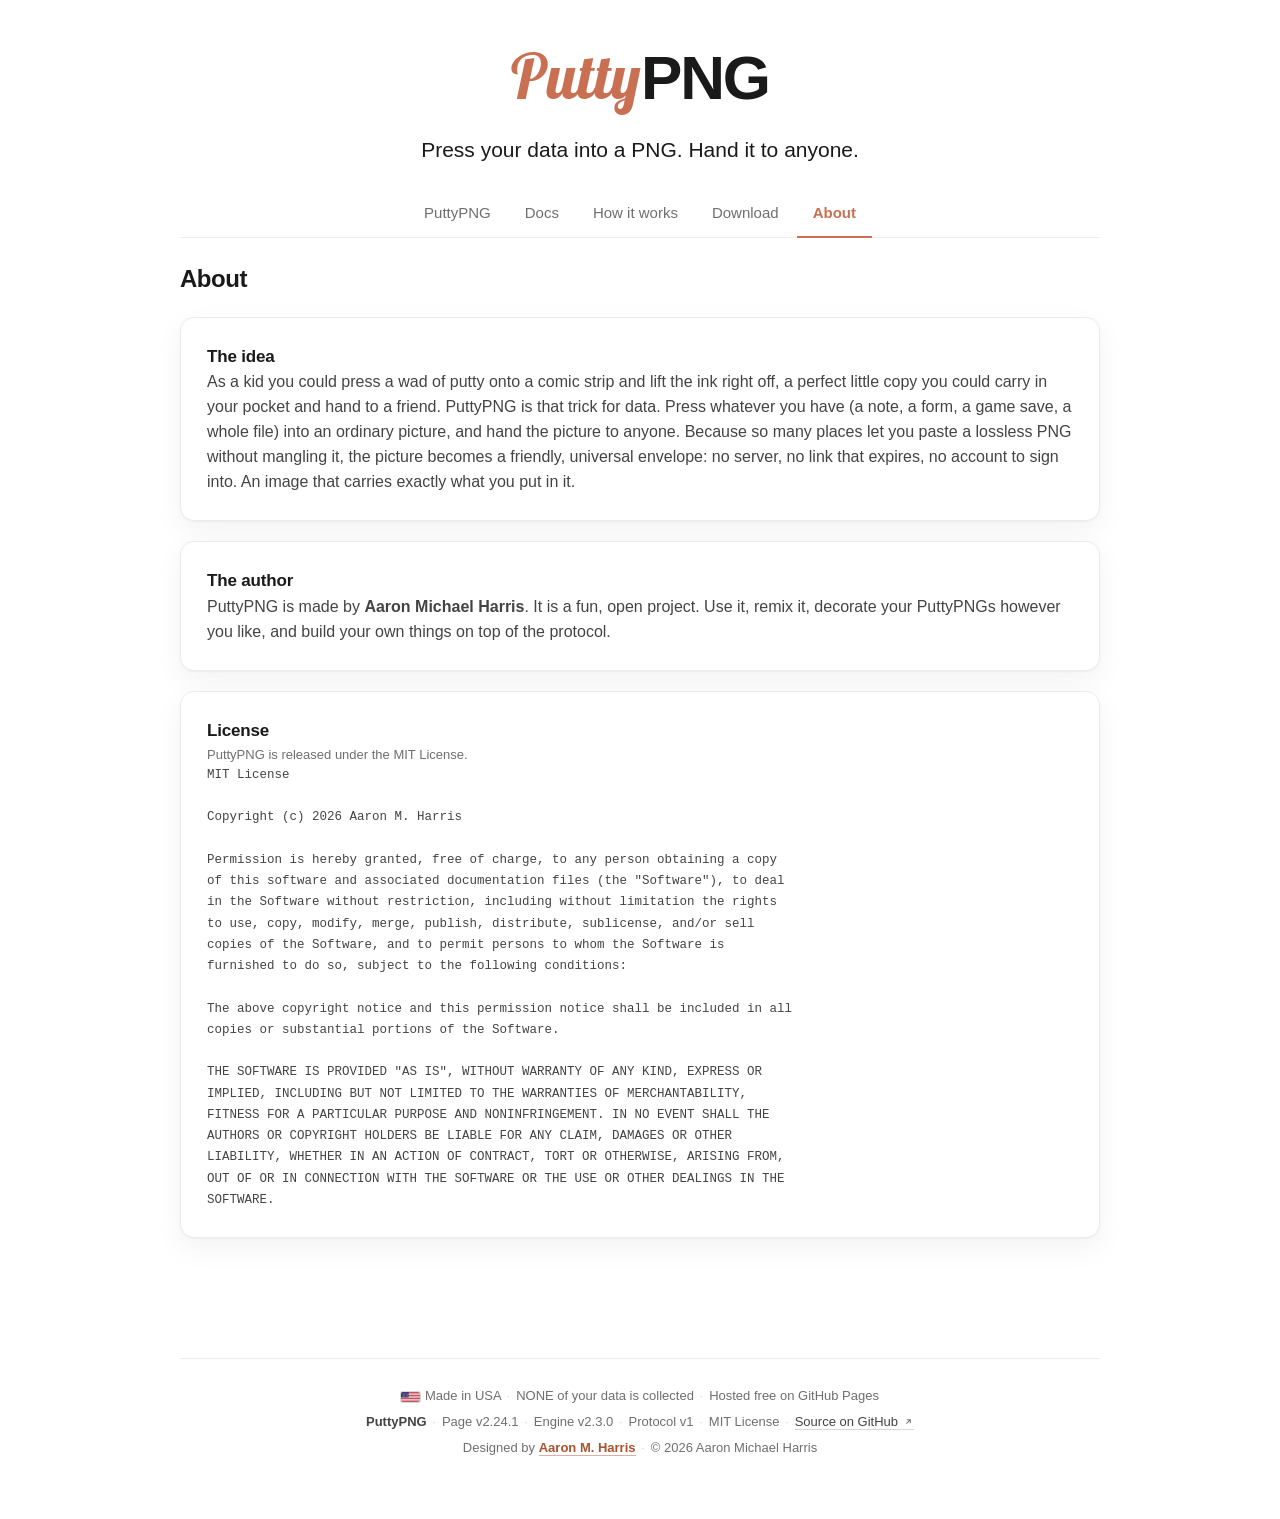
==== commit 4b7c8abf: "v2.24.1 - the desktop Solid switch moves into the Made! window - described the switch in the README'" ====
--- a/about.html
+++ b/about.html
@@ -156,7 +156,7 @@
       </div>
       <div class="line">
         <b>PuttyPNG</b>
-        <span class="sep" aria-hidden="true">&middot;</span><span>Page v2.24.0</span>
+        <span class="sep" aria-hidden="true">&middot;</span><span>Page v2.24.1</span>
         <span class="sep" aria-hidden="true">&middot;</span><span>Engine v2.3.0</span>
         <span class="sep" aria-hidden="true">&middot;</span><span>Protocol v1</span>
         <span class="sep" aria-hidden="true">&middot;</span><span>MIT License</span>
--- a/styles.css
+++ b/styles.css
@@ -949,9 +949,9 @@
 
 .readbox { grid-area: bytes; text-align: center; }
 
-/* Under the button, hard against its right edge, one control to a row. They
-   take the one cell the action bar would otherwise leave empty. Stacked
-   rather than side by side, so neither reads as a qualifier of the other. */
+/* Advanced, under the button and hard against its right edge, in the one cell
+   the action bar would otherwise leave empty. The background switch stood above
+   it on a desktop until v2.24.1, and it stands in Made!'s window now. */
 .actbar .adv-row {
   grid-area: adv;
   flex-direction: column;
@@ -1023,17 +1023,25 @@
    together.
    WHERE THE DISC COMES TO REST is measured from the top of the window, and it
    is read twice: once to place the disc, once to work out how far above the lip
-   it has to start from. 33px leaves the same 24px of paper under the lip as
-   over the row. A phone's switch stands in the window, so a phone needs more:
-   Section 7. */
+   it has to start from. The switch stands in the window above the picture, and
+   40px was the floor and not the spacing: the switch is 24px tall, so its edge
+   sat one pixel above the picture's. A solid picture is a white square, so its
+   box is its edge and not only the circle drawn on it, and the two read as one
+   block with nothing between them. 56px from v2.18.1 leaves 17px of paper
+   between them, on both shapes from v2.24.1. */
 .discwin {
-  --disc-top: 33px;
+  --disc-top: 56px;
   --win-foot: 107px;
   position: relative; overflow: hidden; flex: none;
   height: calc(var(--disc-top) + var(--slot-w) + var(--win-foot));
   border: 1px solid var(--line-strong); border-radius: 12px;
   background: #fbfbfc;
 }
+
+/* THE SWITCH STANDS IN THE WINDOW, TOP RIGHT, which is where R5 has it. It is
+   about the picture, so it is in the frame with the picture on both shapes, and
+   over the disc in the stack, because a disc on its way out passes under it. */
+.discwin > .switch { position: absolute; top: 15px; right: 13px; z-index: 11; }
 
 /* THE SLOT IS THE TOP EDGE OF THE WINDOW, so the frame and the machine are one
    object. The disc passes behind the lip on the way out, and that is the whole
@@ -2001,13 +2009,13 @@
      making  the show
      loaded  the Load heading reading Loaded!, and the whole Load column
 
-   THREE CONTROLS ARE NOT WHERE THE MARKUP PUTS THEM. The divider, the two Load
-   buttons and the background switch are moved by placeWayOut() and
-   placeSolidSwitch() in scripts.js when the pointer is coarse, and moved back
-   when it is not. They are moved, never copied, so each still exists once.
-   That is why the make screen no longer has to keep the Load column alive for
-   two buttons: the buttons are in the Make card. The switch goes into the
-   picture window on the made screen, where the picture it describes is.
+   TWO CONTROLS ARE NOT WHERE THE MARKUP PUTS THEM. The divider and the two
+   Load buttons are moved by placeWayOut() in scripts.js when the pointer is
+   coarse, and moved back when it is not. They are moved, never copied, so each
+   still exists once. That is why the make screen no longer has to keep the Load
+   column alive for two buttons: the buttons are in the Make card. The
+   background switch is written in the picture window, where the picture it
+   describes is, on both shapes.
 
    A region the grid does not ask for is removed with display:none rather than
    hidden, because only display:none takes it out of the accessibility tree.
@@ -2235,16 +2243,6 @@
      third way back beside the heading's corner and the button at the foot. */
   .deckrow { border: 0; border-radius: 0; background: none; box-shadow: none; padding: 0; }
   .deckrow > .xbtn { display: none; }
-
-  /* THE SWITCH STANDS IN THE WINDOW, top right, which is where R5 has it, so
-     the disc rests lower here than on a desktop.
-     40px was the floor and not the spacing: the switch is 24px tall at 15px,
-     so its edge sat one pixel above the picture's. A solid picture is a white
-     square, so its box is its edge and not only the circle drawn on it, and
-     the two read as one block with nothing between them.
-     56px from v2.18.1, which leaves 17px of paper between them. */
-  .discwin { --disc-top: 56px; }
-  .discwin > .switch { position: absolute; top: 15px; right: 13px; z-index: 11; }
 
   /* Edit says its short word, so the row of three still reads on a 384px
      screen. */
